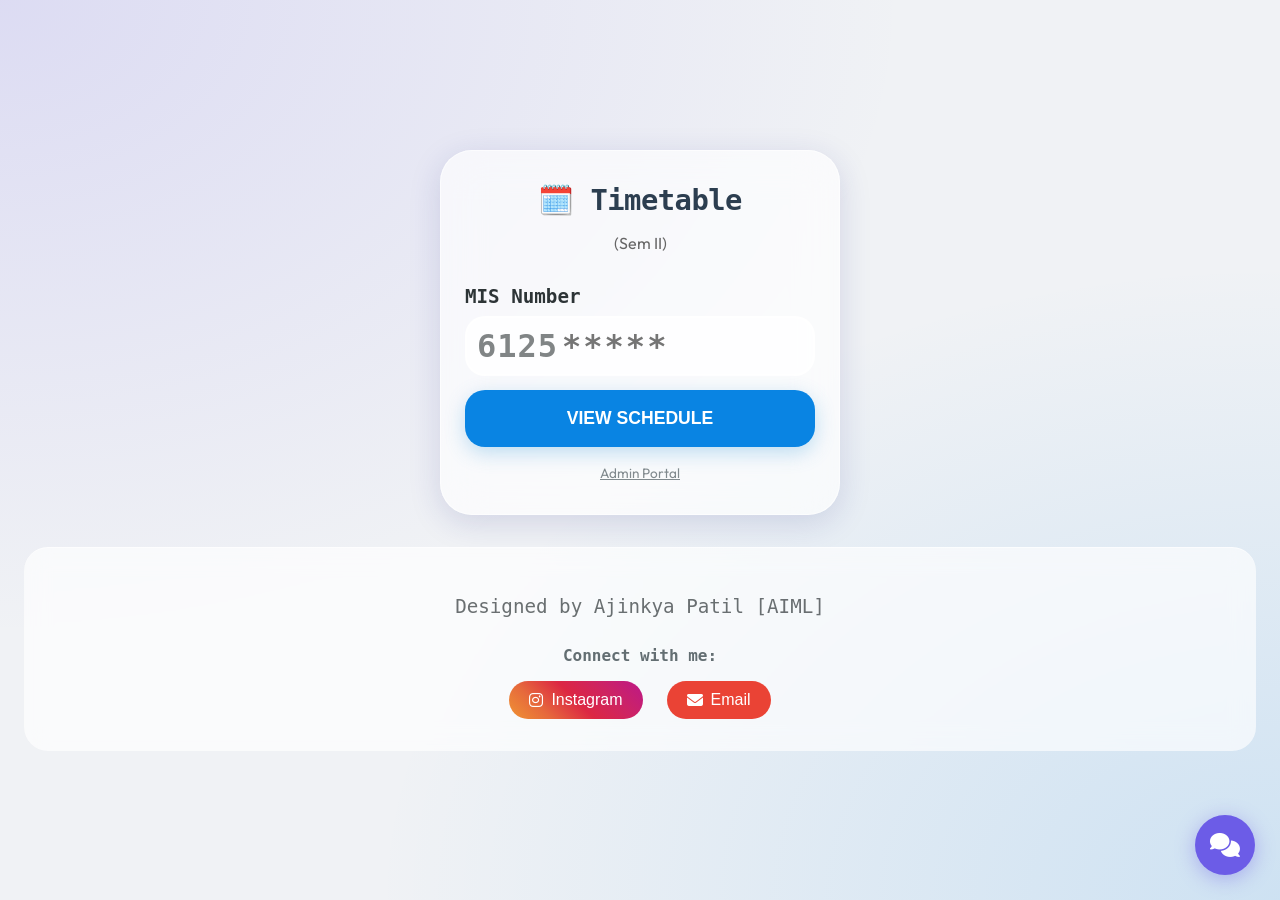
==== index.html @ 059c26af "Add files via upload" ====
<!DOCTYPE html>
<html lang="en">
<head>
    <meta charset="UTF-8">
    <meta name="viewport" content="width=device-width, initial-scale=1, maximum-scale=1, user-scalable=0, interactive-widget=resizes-content">
    <title>Timetable</title>

    <link rel="stylesheet" href="https://cdnjs.cloudflare.com/ajax/libs/font-awesome/6.4.0/css/all.min.css">

    <link rel="icon" href="data:image/svg+xml,<svg xmlns=%22http://www.w3.org/2000/svg%22 viewBox=%220 0 100 100%22><text y=%22.9em%22 font-size=%2290%22>🗓️</text></svg>">
    <link rel="manifest" href="manifest.json">
    <meta name="theme-color" content="#6c5ce7">
    <link href="https://fonts.googleapis.com/css2?family=Outfit:wght@300;400;600;800&display=swap" rel="stylesheet">

    <script src="https://www.gstatic.com/firebasejs/9.6.1/firebase-app-compat.js"></script>
    <script src="https://www.gstatic.com/firebasejs/9.6.1/firebase-firestore-compat.js"></script>
    <script src="https://www.gstatic.com/firebasejs/9.6.1/firebase-storage-compat.js"></script>
    <script type="text/javascript" src="https://cdn.jsdelivr.net/npm/@emailjs/browser@3/dist/email.min.js"></script>
    <script type="text/javascript">
        (function() {
            emailjs.init("RvbtnF8aMHVRMX91u"); // e.g., "user_123abc..."
        })();
    </script>

    <style>
        @import url('https://fonts.cdnfonts.com/css/cascadia-code');

        :root {
            /* Light Mode Defaults */
            --primary: #6c5ce7;
            --accent: #0984e3;
            --bg: #f0f2f5;
            --card-bg: rgba(255, 255, 255, 0.65);
            --header-bg: rgba(255, 255, 255, 0.75);
            --header-bar-bg: rgba(255, 255, 255, 0.5);
            --text-main: #2d3436;
            --text-sub: #636e72;
            --border: rgba(255, 255, 255, 0.6);
            --input-bg: rgba(255, 255, 255, 0.8);
            --shadow-soft: 0 8px 32px 0 rgba(31, 38, 135, 0.15);
            --slot-shadow: 0 4px 16px rgba(0,0,0,0.05);
            --live-color: #00b894;
            --error: #ff7675;
            --clock-color: #6c5ce7;
            --header-border: 1px solid rgba(255, 255, 255, 0.8);
            --radius: 24px;
            --card-bg-solid: #ffffff;

            /* CLASH COLORS (Default Light) */
            --clash-bg: #fff0f0;
            --clash-text: #c0392b;
        }

        /* Dark Mode Overrides */
        body.dark-mode {
            --primary: #a29bfe;
            --accent: #74b9ff;
            --bg: #09090b;
            --card-bg: rgba(24, 24, 27, 0.6);
            --header-bg: rgba(24, 24, 27, 0.7); 
            --header-bar-bg: rgba(39, 39, 42, 0.5);
            --text-main: #fafafa;
            --text-sub: #a1a1aa;
            --border: rgba(255, 255, 255, 0.08);
            --input-bg: rgba(39, 39, 42, 0.6);
            --shadow-soft: 0 8px 32px 0 rgba(0, 0, 0, 0.3);
            --slot-shadow: 0 4px 16px rgba(0,0,0,0.2);
            --clock-color: #a29bfe;
            --header-border: 1px solid rgba(255, 255, 255, 0.08);
            --clash-bg: rgba(255, 82, 82, 0.1); 
            --clash-text: #ff7675; 
            --card-bg-solid: #18181b;
        }

        * { box-sizing: border-box; -webkit-tap-highlight-color: transparent; }

        body {
            font-family: 'Outfit', -apple-system, BlinkMacSystemFont, sans-serif;
            background-color: var(--bg);
            background-image: 
                radial-gradient(at 0% 0%, rgba(108, 92, 231, 0.15) 0px, transparent 50%),
                radial-gradient(at 100% 100%, rgba(9, 132, 227, 0.15) 0px, transparent 50%);
            background-attachment: fixed;
            color: var(--text-main);
            margin: 0;
            padding: 0;
            overscroll-behavior-y: none;
            font-size: 16px;
            caret-color: transparent;
            user-select: none;
            -webkit-user-select: none;
        }

        .hidden { display: none !important; }

        /* ============================
           TOAST CONTAINER & NOTIFICATIONS
           ============================ */
        #toast-container {
            display: flex;
            flex-direction: column;
            align-items: center;
            justify-content: center;
            gap: 10px;
            pointer-events: none;
            z-index: 9999;
            min-height: 0; /* Prevents layout jump when empty */
        }

        #custom-toast {
            position: relative;
            transform: none;
            background: var(--card-bg);
            backdrop-filter: blur(12px);
            -webkit-backdrop-filter: blur(12px);
            border-left: 5px solid var(--accent);
            box-shadow: var(--shadow-soft);
            padding: 15px 20px;
            border-radius: 20px;
            width: 100%;
            max-width: 400px; /* Centered width */
            display: none;
            flex-direction: column;
            align-items: center;
            text-align: center;
            gap: 15px;
            pointer-events: auto;
            animation: slideInToast 0.4s cubic-bezier(0.175, 0.885, 0.32, 1.275);
            border: 1px solid var(--border);
            transition: all 0.5s cubic-bezier(0.34, 1.56, 0.64, 1);
        }

        #custom-toast.show {
            display: flex;
        }

        @keyframes slideInToast {
            from { opacity: 0; transform: translateY(-10px) scale(0.95); }
            to { opacity: 1; transform: translateY(0) scale(1); }
        }

        .toast-content { min-width: 0; width: 100%; transition: all 0.3s ease; }

        .toast-timer {
            font-family: 'Cascadia Code', monospace;
            font-size: 2.5rem;
            font-weight: 800;
            color: var(--accent);
            white-space: nowrap;
            line-height: 1;
            transition: all 0.3s ease;
        }
        
        .glow-line {
            width: 80%;
            height: 3px;
            background: var(--accent);
            box-shadow: 0 0 10px var(--accent);
            margin: 5px 0 10px 0;
            border-radius: 2px;
            transition: all 0.5s ease;
        }

        #toast-subject {
            font-family: 'Eras Bold ITC', sans-serif;
            font-weight: 900;
            font-size: 2rem;
            line-height: 1.1;
            margin: 0 0 5px 0;
            color: var(--text-main);
        }

        #toast-type {
            font-size: 1rem;
            font-weight: 700;
            text-transform: uppercase;
            color: var(--text-sub);
            letter-spacing: 1px;
            margin-bottom: 2px;
        }

        #toast-location {
            font-size: 1.2rem;
            font-weight: 800;
            color: var(--text-main);
        }

        /* Urgent Notification (Rainbow Border) */
        #custom-toast.urgent {
            border-left: none;
            background: var(--card-bg-solid); /* Opaque background */
            padding: 15px 20px;
            overflow: hidden;
        }

        #custom-toast.urgent::before {
            content: '';
            position: absolute;
            top: -50%; left: -50%;
            width: 200%; height: 200%;
            background: conic-gradient(
                from 0deg, 
                #ff0000, #ff7f00, #ffff00, #00ff00, #0000ff, #4b0082, #9400d3, #ff0000
            );
            animation: rotate-rainbow 3s linear infinite;
            z-index: -2;
        }

        #custom-toast.urgent::after {
            content: '';
            position: absolute;
            top: 3px; left: 3px; right: 3px; bottom: 3px;
            background: var(--card-bg-solid);
            border-radius: 16px;
            z-index: -1;
        }

        @keyframes rotate-rainbow {
            100% { transform: rotate(360deg); }
        }

        /* LIVE TOAST (Green Bar inside Header) */
        .live-toast {
            background: var(--card-bg) !important;
            backdrop-filter: blur(12px);
            -webkit-backdrop-filter: blur(12px);
            border: 1px solid var(--live-color);
            border-radius: 20px;
            display: none; /* Hidden by default */
            align-items: stretch; /* Stretch strips to full height */
            gap: 0; /* Remove gap for edge attachment */
            box-shadow: 0 10px 30px rgba(0,0,0,0.15);
            width: auto;
            pointer-events: auto;
            padding: 0; /* Remove padding for edge attachment */
            overflow: hidden;
            animation: slideDown 0.4s ease, pulse-green 2s infinite;
        }

        .live-toast.show {
            display: flex;
        }
        
        @keyframes slideDown {
            from { opacity: 0; transform: translateY(-20px); }
            to { opacity: 1; transform: translateY(0); }
        }

        @keyframes pulse-green {
            0% { box-shadow: 0 0 0 0 rgba(46, 204, 113, 0.7); }
            70% { box-shadow: 0 0 0 10px rgba(46, 204, 113, 0); }
            100% { box-shadow: 0 0 0 0 rgba(46, 204, 113, 0); }
        }

        .live-vertical-text {
            writing-mode: vertical-rl;
            text-orientation: upright;
            font-weight: 800;
            background: var(--live-color);
            color: white;
            font-size: 0.8rem;
            letter-spacing: 3px;
            user-select: none;
            padding: 0 6px;
            display: flex; align-items: center; justify-content: center;
        }

        .live-content {
            flex: 1;
            text-align: center;
            padding: 12px 15px;
            display: flex; flex-direction: column; justify-content: center;
        }
        .live-content h4 { font-family: 'Eras Bold ITC', sans-serif; margin: 0 0 4px 0; font-size: 1.3rem; color: var(--text-main); }
        .live-content p { margin: 0; font-size: 0.9rem; color: var(--text-sub); font-weight: 1000; }

        /* Notification Wrapper for Dual Mode */
        #notification-wrapper {
            display: flex;
            flex-direction: row; /* Always row for smooth resizing */
            flex-wrap: wrap;
            justify-content: center;
            align-items: stretch;
            width: 100%;
            transition: all 0.5s cubic-bezier(0.34, 1.56, 0.64, 1);
        }

        .live-toast {
            flex: 1 1 100%; /* Take full width by default */
            margin: 10px 15px 15px 15px;
            transition: flex 0.5s cubic-bezier(0.34, 1.56, 0.64, 1), margin 0.5s ease, max-width 0.5s ease;
        }

        #toast-container {
            flex: 1 1 100%; /* Take full width by default */
            padding: 0 15px 15px 15px;
            transition: flex 0.5s cubic-bezier(0.34, 1.56, 0.64, 1), padding 0.5s ease;
        }

        /* --- SINGLE MODE LAYOUT (Data Left, Timer Right) --- */
        #notification-wrapper:not(.dual-mode) #custom-toast {
            flex-direction: row;
            text-align: left;
            justify-content: space-between;
            max-width: 550px;
            padding: 8px 25px;
        }
        #notification-wrapper:not(.dual-mode) .toast-content { order: 1; text-align: left; }
        #notification-wrapper:not(.dual-mode) .glow-line { 
            order: 2; width: 4px; height: 40px; margin: 0 20px; 
        }
        #notification-wrapper:not(.dual-mode) .toast-timer { order: 3; font-size: 2.8rem; }


        /* --- DUAL MODE LAYOUT (Side by Side) --- */
        #notification-wrapper.dual-mode {
            padding: 10px 15px 15px 15px;
            gap: 10px;
        }

        #notification-wrapper.dual-mode .live-toast {
            margin: 0; 
            flex: 1 1 40%; /* Shrink to share space */
        }

        #notification-wrapper.dual-mode #toast-container {
            margin: 0; 
            flex: 1 1 40%; /* Shrink to share space */
            padding: 0;
        }

        /* In Dual Mode, revert custom toast to Column layout to fit */
        #notification-wrapper.dual-mode #custom-toast {
            max-width: none; height: 100%; margin: 0; 
            flex-direction: column; text-align: center;
        }
        #notification-wrapper.dual-mode .toast-content { order: 3; text-align: center; }
        #notification-wrapper.dual-mode .glow-line { order: 2; width: 80%; height: 3px; margin: 5px 0 10px 0; }
        #notification-wrapper.dual-mode .toast-timer { order: 1; font-size: 2.2rem; }

        /* MOBILE OPTIMIZATIONS */
        @media (max-width: 768px) {
            /* Compact Table & Cards */
            td, td.time-col-cell, .break { height: 100px; padding: 2px; }
            .slot { padding: 4px 2px; }
            .slot-title { font-size: 1rem; margin-bottom: 2px; }
            .room-tag { font-size: 0.5rem; padding: 2px 6px; }
            .lab-tag { font-size: 1.2rem; top: 2px; }

            .card { min-height: 160px; padding: 10px 8px; }
            .card .subject { font-size: 1.3rem; font-weight: 1000; font-family: 'Eras Bold ITC', sans-serif; }
            /* Hide Subject Full Name by default on mobile too, but ensure touch behavior */
            .card h3 { font-size: 0.9rem; } 
            .card .detail { font-size: 0.9rem; padding: 4px 8px; }
            .card .batch-badge { font-size: 0.7rem; padding: 2px 6px; }

            #lunch-break {
                text-align: left;
            }
            #lunch-break .lb-text {
                position: absolute;
                left: 50%;
                transform: translateX(-50%);
                width: max-content;
                z-index: 200;
                white-space: nowrap;
            }
            /* Header adjustments */
            .header-main { padding: 12px 15px; }
            .container { padding: 10px 10px 20px 10px; }
            
            .profile-info { order: 1; }
            .header-center { order: 2; }

            /* Mobile Notification Fixes (Dual Mode Stack) */
            #notification-wrapper.dual-mode {
                flex-direction: column;
                padding: 0;
                gap: 0;
            }

            #notification-wrapper.dual-mode .live-toast {
                margin: 10px 15px 10px 15px;
                flex: none;
                width: auto;
            }

            #notification-wrapper.dual-mode #toast-container {
                padding: 0 15px 15px 15px;
                margin: 0;
                flex: none;
                width: 100%;
            }

            #custom-toast {
                padding: 12px 16px;
                border-radius: 18px;
                gap: 12px;
                box-shadow: 0 8px 20px rgba(0,0,0,0.15);
            }

        }

        /* ============================
           LOGIN SCREEN
           ============================ */
        #home-page {
            height: 100vh;
            display: flex;
            flex-direction: column;
            justify-content: center;
            padding: 24px;
            background: transparent;
        }

        .login-card {
            background: var(--card-bg);
            backdrop-filter: blur(20px);
            -webkit-backdrop-filter: blur(20px);
            padding: 32px 24px;
            border-radius: 32px;
            box-shadow: var(--shadow-soft);
            border: 1px solid var(--border);
            text-align: center;
            width: 100%;
            max-width: 400px;
            margin: 0 auto;
            animation: slideUp 0.6s cubic-bezier(0.2, 0.8, 0.2, 1);
        }
        @keyframes slideUp { from { transform: translateY(50px); opacity: 0; } to { transform: translateY(0); opacity: 1; } }

        .login-card h1 { margin: 0 0 8px; color: #2c3e50; font-size: 1.8rem; font-family: 'Cascadia Code', monospace; font-weight: 600; letter-spacing: -0.5px; }
        body.dark-mode .login-card h1 { color: #fff; }
        .login-card p { color: #666; margin-bottom: 32px; font-size: 1rem; }
        body.dark-mode .login-card p { color: #aaa; }

        .mis-input-wrapper {
            display: flex; align-items: center; background: var(--input-bg);
            border: 2px solid var(--border); border-radius: 20px; padding: 1px 10px; margin-bottom: 14px;
        }
        .mis-input-wrapper:focus-within { border-color: var(--accent); box-shadow: 0 0 0 3px rgba(52, 152, 219, 0.2); }

        .prefix { 
            font-family: 'Cascadia Code', monospace; 
            font-weight: 700; 
            font-size: 2rem; 
            opacity: 0.6; 
            margin-right: 4px; 
            letter-spacing: 1px;
        }
        .mis-input-wrapper input { 
            border: none; 
            background: transparent; 
            padding: 8px 0; 
            font-size: 2rem; 
            font-family: 'Cascadia Code', monospace; 
            font-weight: 700; 
            color: var(--text-main); 
            width: 100%; 
            outline: none; 
            letter-spacing: 2px;
            caret-color: var(--text-main);
            user-select: text;
            -webkit-user-select: text;
        }

        .btn-login {
            background: var(--accent); color: white; border: none; padding: 18px 0; width: 100%;
            border-radius: 20px; font-size: 1.1rem; font-weight: 700; cursor: pointer;
            box-shadow: 0 6px 20px rgba(52, 152, 219, 0.3);
            transition: transform 0.2s;
        }
        .btn-login:active { transform: scale(0.96); }
        .error-msg { color: var(--error); margin-top: 20px; font-weight: 600; display: none; background: rgba(231, 76, 60, 0.1); padding: 12px; border-radius: 12px; }

        /* ============================
           DASHBOARD HEADER
           ============================ */
        .container { padding: 12px 12px 20px 12px; max-width: 1600px; margin: 0 auto; }

        header {
            background: var(--header-bg);
            backdrop-filter: blur(16px);
            -webkit-backdrop-filter: blur(16px);
            border-radius: var(--radius);
            box-shadow: var(--shadow-soft);
            margin-bottom: 10px;
            overflow: hidden;
            display: flex;
            flex-direction: column;
            border: var(--header-border);
            position: relative;
            z-index: 1000;
        }

        .header-main {
            padding: 16px 20px;
            display: flex;
            flex-wrap: wrap;
            justify-content: space-between;
            align-items: center;
            min-height: 70px;
            gap: 15px;
        }

        .profile-info { flex: 1; }

        .profile-info h1 { 
            margin: 0 0 6px 0; 
            font-size: 1.2rem; 
            font-family: 'Cascadia Code', monospace;
            font-weight: 600; 
            color: var(--text-main);
            border: 1px solid var(--border);
            background: rgba(0,0,0,0.03);
            padding: 6px 14px;
            border-radius: 14px;
            display: inline-block;
            width: fit-content;
        }

        body.dark-mode .profile-info h1 {
            background: rgba(255,255,255,0.05);
        }

        .profile-info p { 
            margin: 4px 0 0; 
            color: var(--text-main);
            font-size: 1.1rem;
            font-family: 'Cascadia Code', monospace; 
            font-weight: 800;
            opacity: 1;
            letter-spacing: 1px;
            padding-left: 4px;
        }

        .header-center {
            display: flex;
            align-items: center;
            gap: 15px; 
        }

        .theme-btn {
            background: transparent;
            border: none;
            width: 50px; height: 50px;
            border-radius: 50%;
            display: flex; align-items: center; justify-content: center;
            cursor: pointer;
            transition: all 0.3s ease;
            position: relative;
        }

        .theme-icon {
            font-size: 2rem;
            line-height: 1;
            filter: drop-shadow(0 0 2px rgba(0,0,0,0.1));
            transition: transform 0.4s cubic-bezier(0.175, 0.885, 0.32, 1.275);
        }

        .theme-btn:active .theme-icon { transform: scale(0.8) rotate(15deg); }

        .bulb-glow {
            position: absolute;
            width: 40px; height: 40px;
            background: rgba(255, 235, 59, 0);
            border-radius: 50%;
            transition: all 0.4s ease;
            z-index: -1;
        }

        body:not(.dark-mode) .bulb-glow {
            background: rgba(255, 160, 0, 0.1);
            box-shadow: 0 0 15px 5px rgba(255, 160, 0, 0.2);
        }

        body.dark-mode .bulb-glow {
            background: rgba(255, 255, 255, 0.05);
            box-shadow: 0 0 15px 5px rgba(255, 255, 255, 0.1);
        }

        .status-bar {
            background: var(--header-bar-bg);
            padding: 10px 20px;
            display: flex;
            justify-content: space-between;
            align-items: center;
            width: 100%;
            border-top: 1px solid var(--border);
        }

        #clock {
            font-family: 'Cascadia Code', monospace;
            font-weight: 700;
            font-size: 0.9rem;
            letter-spacing: 0.5px;
            color: var(--clock-color);
        }

        .logout-btn {
            background: transparent;
            color: #ff5252;
            border: 1px solid rgba(255, 82, 82, 0.3);
            padding: 7px 15px;
            border-radius: 6px;
            font-size: 1rem;
            font-weight: 700;
            cursor: pointer;
            letter-spacing: 0.5px;
            transition: all 0.2s;
        }
        .logout-btn:active { background: rgba(255, 82, 82, 0.1); transform: scale(0.95); }

        /* ============================
           CARDS
           ============================ */
        .cards {
            display: flex; gap: 12px; overflow-x: auto; padding: 4px 4px 20px 4px;
            scroll-snap-type: x mandatory; margin: 0 -12px 10px -12px; padding-left: 12px; padding-right: 12px;
            cursor: grab;
        }
        .cards::-webkit-scrollbar { display: none; }
        
        @media (min-width: 769px) {
            .cards {
                justify-content: center;
                flex-wrap: wrap;
                overflow-x: visible;
                cursor: default;
            }
            
            /* Desktop Header Layout */
            .header-main {
                flex-wrap: nowrap;
            }
        }

        .card {
            background: var(--card-bg);
            backdrop-filter: blur(12px);
            -webkit-backdrop-filter: blur(12px);
            width: 150px;
            min-width: 150px; 
            padding: 15px 10px;
            border-radius: var(--radius);
            border: 1px solid var(--border); 
            box-shadow: var(--shadow-soft);
            scroll-snap-align: start;
            flex-shrink: 0;
            text-align: center;
            display: flex;
            flex-direction: column;
            justify-content: space-between; 
            min-height: 180px;
            transition: transform 0.3s cubic-bezier(0.34, 1.56, 0.64, 1);
        }
        
        .cards.active {
            cursor: grabbing;
            scroll-snap-type: none; /* Disable snap while dragging */
        }

        .card:hover { transform: translateY(-5px) scale(1.02); }

        .card-top-content {
            display: flex;
            flex-direction: column;
            gap: 4px;
            margin-bottom: 12px; 
        }

        /* HOVER REVEAL EFFECT 
           Full name (h3) is hidden by default, visible on hover.
           Subject Code (.subject) is always visible.
        */
        .card h3 { 
            font-size: 0.75rem; 
            color: var(--text-sub); 
            margin: 0; 
            text-transform: uppercase; 
            letter-spacing: 0.5px;
            white-space: nowrap; 
            overflow: hidden; 
            text-overflow: ellipsis;
            opacity: 0; /* Hidden by default */
            transition: opacity 0.3s ease;
        }

        .card:hover h3 {
            opacity: 1; /* Visible on hover */
        }

        .card .subject { font-family: 'Gill Sans Ultra', sans-serif; font-size: 1.7rem; font-weight: 800; line-height: 1.2; margin-top: 6px; }

        .card .detail { 
            background: #f8f9fa !important; 
            color: #2c3e50 !important; 
            font-size: 1.1rem;
            font-weight: 800; 
            padding: 6px 10px; 
            border-radius: 12px; 
            display: inline-block; 
            box-shadow: 0 1px 2px rgba(0,0,0,0.1); 
            border: 1px solid #e1e4e8;
            margin-bottom: 8px;
        }

        .batch-container { height: 24px; display: flex; align-items: center; justify-content: center; }

        .card .batch-badge {
            background: #f8f9fa !important; 
            color: #2c3e50 !important;
            font-size: 0.75rem; font-weight: 700; padding: 3px 8px; 
            border-radius: 8px; display: inline-block; 
            border: 1px solid #e1e4e8;
        }

        /* ============================
           TIMETABLE & SLOTS
           ============================ */
        .timetable-wrapper { background: var(--card-bg); backdrop-filter: blur(12px); -webkit-backdrop-filter: blur(12px); border-radius: var(--radius); box-shadow: var(--shadow-soft); overflow: hidden; position: relative; border: 1px solid var(--border); }
        .table-scroll-container { overflow-x: auto; -webkit-overflow-scrolling: touch; width: 100%; cursor: grab; }
        .table-scroll-container.active { cursor: grabbing; }

        table { border-collapse: separate; border-spacing: 0; min-width: 1200px; width: 100%; table-layout: fixed; }

        th { background: var(--primary); color: #fff; padding: 12px 4px; font-size: 0.8rem; text-transform: uppercase; position: sticky; top: 0; z-index: 60; }
        body.dark-mode th { color: #121212; }

        .time-col { 
            position: sticky; left: 0; background: rgba(255, 255, 255, 0.8); width: 115px; 
            backdrop-filter: blur(12px); -webkit-backdrop-filter: blur(12px);
            z-index: 1000 !important; 
            border-right: 1px solid var(--border); font-size: 1.1rem; font-weight: 900; 
            font-family: 'Outfit', sans-serif;
            color: var(--text-main); text-align: center; padding: 0 4px; 
            box-shadow: 2px 0 5px rgba(0,0,0,0.05);
            vertical-align: middle !important;
            white-space: nowrap;
        }
        
        body.dark-mode .time-col { background: rgba(0, 0, 0, 0.8); }

        td.time-col-cell { padding: 0; height: 80px; } 

        th:first-child { 
            position: sticky; left: 0; 
            z-index: 1001 !important; 
            background: var(--primary); width: 115px; box-shadow: 2px 0 5px rgba(0,0,0,0.1); 
            font-size: 1.8rem; /* Larger font for Clock Emoji */
            padding: 0;
            vertical-align: middle;
        }

        td { border-bottom: 1px solid var(--border); border-right: 1px solid var(--border); padding: 4px; vertical-align: top; height: 80px; }
        th:not(:first-child), td:not(.time-col-cell) { width: calc((100% - 115px) / 6); min-width: 175px; }

        .slot, .split-item { 
            height: 100%; width: 100%; border-radius: 18px; 
            display: flex; flex-direction: column; justify-content: center; align-items: center; 
            text-align: center; position: relative; padding: 16px 2px 4px 2px; 
            box-shadow: var(--slot-shadow); overflow: visible; 
            transition: transform 0.2s cubic-bezier(0.34, 1.56, 0.64, 1), box-shadow 0.2s ease;
        }

        .slot:hover, .split-item:hover { 
            transform: translateY(-2px) scale(1.01); 
            z-index: 500 !important; 
            box-shadow: 0 5px 15px rgba(0,0,0,0.1); 
        }

        .delayed-slot::before {
            content: '';
            position: absolute;
            top: 0;
            left: -2000px;
            width: 2000px;
            border-top: 2px dashed rgba(255, 0, 0, 0.25);
            z-index: -1;
            pointer-events: none;
        }

        .slot-collision { background: transparent; box-shadow: none; padding: 0; pointer-events: none; }
        .slot-split { display: flex; width: 100%; height: 100%; gap: 4px; pointer-events: auto; }
        .split-item { flex: 1; min-width: 0; font-size: 0.9em; }
        .slot-title { font-family: 'Eras Bold ITC', sans-serif; font-weight: 800; font-size: 1.6rem; margin-bottom: 6px; line-height: 1.1; position: relative; z-index: 2; }

        .slot-footer { position: relative; z-index: 2; display: flex; align-items: center; justify-content: center; gap: 3px; max-width: 98%; margin-top: 2px; }
        .info-box { 
            background: rgba(255,255,255,0.9); color: #000; 
            font-size: 0.9rem; font-weight: 700; padding: 2px 6px; 
            border-radius: 6px; white-space: nowrap; 
            box-shadow: 0 1px 2px rgba(0,0,0,0.1); 
        }
        .separator { font-size: 1.3rem; filter: drop-shadow(0 1px 1px rgba(0,0,0,0.1)); }

        .lab-tag {      
            position: absolute; top: 4px; right: 4px; left: auto; transform: none; 
            font-size: 2rem; line-height: 1; z-index: 5; filter: drop-shadow(0 2px 2px rgba(0,0,0,0.1));
        }

        .ds .lab-tag {
            font-size: 1.2rem;
        }

        .emoji-burst { animation: burstPop 0.2s ease-out forwards; }
        @keyframes burstPop {
            0% { transform: scale(1); opacity: 1; }
            50% { transform: scale(1.4); opacity: 0.8; }
            100% { transform: scale(2); opacity: 0; }
        }

        .live-active {
            box-shadow: 0 0 0 3px var(--live-color) !important;
            z-index: 40;
            filter: brightness(0.92);
            border-left-style: none !important;
            padding-left: 8px !important;
        }

        .live-badge {
            position: absolute; top: -12px; left: 50%; transform: translateX(-50%);
            background: var(--live-color); color: white; font-family: 'Cascadia Code', monospace;
            font-weight: 600; font-size: 0.85rem; padding: 2px 12px; border-radius: 10px;
            box-shadow: 0 4px 6px rgba(46, 204, 113, 0.3); z-index: 60; letter-spacing: 1px;
        }

        .break { 
            background: linear-gradient(120deg, var(--bg) 0%, var(--card-bg) 50%, var(--bg) 100%);
            background-size: 200% 200%;
            font-family: 'Outfit', sans-serif; 
            font-weight: 900; font-size: 1.5rem; 
            color: var(--text-sub); vertical-align: middle; text-align: center; 
            position: relative; overflow: hidden; height: 80px; transform: translateZ(0); z-index: 50;
        }

        #lunch-break.lunch-now { border: 2px solid var(--accent); animation: lunchBreath 4s ease infinite; }
        @keyframes lunchBreath { 
            0% { background-position: 0% 50%; box-shadow: inset 0 0 15px rgba(52,152,219,0.05); } 
            50% { background-position: 100% 50%; box-shadow: inset 0 0 30px rgba(52,152,219,0.2); } 
            100% { background-position: 0% 50%; box-shadow: inset 0 0 15px rgba(52,152,219,0.05); } 
        }

        .lunch-emoji {
            position: absolute; pointer-events: none; user-select: none;
            bottom: 0; font-size: 0.8rem; z-index: 500; will-change: transform;
            /* Ensure emojis are above other elements */
            filter: drop-shadow(0 2px 4px rgba(0,0,0,0.2));
            opacity: 0.85;
        }

        .lb-text { 
            position: relative; z-index: 10;
            background: var(--card-bg); color: var(--text-main);
            padding: 8px 16px; border-radius: 20px; 
            box-shadow: 0 4px 10px rgba(0,0,0,0.08); border: 1px solid var(--border);
        }

         .break.lunch-now .lb-text {
          position: sticky;
          left:0px;
         }

        .current-day-col { background-color: rgba(52, 152, 219, 0.05); }

        th.current-day-col { 
            background-color: #34495e; 
            color: #ffffff !important; 
            border-bottom: 3px solid var(--accent); 
        }

        body.dark-mode th.current-day-col { 
            background-color: var(--accent);
            color: #ffffff !important;
            border-bottom: 3px solid #fff; 
        }

        .snowfall { position: absolute; inset: 0; overflow: hidden; border-radius: 18px; pointer-events: none; opacity: 1; z-index: 1; }
        .snowflake { 
            position: absolute; 
            color: rgba(255, 255, 255, 0.9); /* MORE OPAQUE SNOW */
            top: -20px;
            z-index: 60;
            animation: fall linear forwards; 
            text-shadow: 0 0 3px rgba(0,0,0,0.4); 
            pointer-events: none;
        }
        @keyframes fall { 
            0% { transform: translateY(0); opacity: 0.9; }
            100% { transform: translateY(180px); opacity: 0; } 
        }

        /* CLASH FOOTER NOTE */
        .clash-note {
            text-align: center; 
            font-family: 'Cascadia Code', monospace; 
            font-size: 0.85rem; 
            color: var(--clash-text); 
            background: var(--clash-bg);
            padding: 10px;
            border-radius: 8px;
            margin: 10px auto 0 auto;
            max-width: 400px;
            border: 1px dashed var(--clash-text);
            display: none; /* Hidden by default */
        }

        .clash-note a {
            color: #0066cc !important; 
            text-decoration: underline;
            font-weight: 700;
        }
        .clash-note a:hover {
            opacity: 0.8;
        }

        /* ============================
           NEW FOOTER STYLES
           ============================ */
        .contact-footer {
            text-align: center;
            padding: 2rem;
            background: var(--card-bg);
            backdrop-filter: blur(12px);
            -webkit-backdrop-filter: blur(12px);
            margin-top: 2rem;
            border-top: 1px solid var(--border);
            border-radius: var(--radius);
        }

        .contact-footer p {
            margin-bottom: 1rem;
            font-weight: bold;
            color: var(--text-sub);
            font-family: 'Cascadia Code', monospace;
        }

        .social-links {
            display: flex;
            justify-content: center;
            gap: 1.5rem;
            flex-wrap: wrap;
        }

        .social-btn {
            text-decoration: none;
            padding: 10px 20px;
            border-radius: 25px;
            color: white;
            font-weight: 500;
            transition: transform 0.2s ease;
            display: inline-flex;
            align-items: center;
            gap: 8px;
            font-family: -apple-system, BlinkMacSystemFont, sans-serif;
        }

        .social-btn.insta {
            background: linear-gradient(45deg, #f09433 0%, #e6683c 25%, #dc2743 50%, #cc2366 75%, #bc1888 100%);
        }

        .social-btn.mail {
            background-color: #EA4335;
        }

        .social-btn:hover {
            transform: translateY(-3px);
            box-shadow: 0 4px 10px rgba(0,0,0,0.2);
        }

        /* --- VIEW MODE SIMULATIONS --- */

        /* 1. Mobile Simulation on Desktop (S24 Ultra style) */
        @media (min-width: 769px) {
            body.view-mode-mobile {
                background: #1e1e1e !important; /* Dark desk environment */
                background-image: none !important;
                display: flex;
                justify-content: center;
                align-items: center;
                height: 100vh;
                overflow: hidden;
                padding: 0;
                margin: 0;
            }

            body.view-mode-mobile #timetable-page {
                width: 412px; /* S20 Ultra width */
                height: 915px; /* S20 Ultra height */
                max-height: 95vh;
                background-color: var(--bg);
                background-image: 
                    radial-gradient(at 0% 0%, rgba(108, 92, 231, 0.15) 0px, transparent 50%),
                    radial-gradient(at 100% 100%, rgba(9, 132, 227, 0.15) 0px, transparent 50%);
                background-attachment: scroll;
                border: 10px solid #000;
                border-radius: 24px;
                box-shadow: 0 0 0 2px #333, 0 20px 50px rgba(0,0,0,0.5);
                overflow-y: auto; /* Enable scroll on the frame */
                overflow-x: hidden;
                position: relative;
                margin: 0;
            }

            body.view-mode-mobile .container::-webkit-scrollbar { width: 0; background: transparent; }
            
            body.view-mode-mobile .container { 
                padding: 10px;
                min-height: 100%;
            }
            
            body.view-mode-mobile .cards { justify-content: flex-start !important; flex-wrap: nowrap !important; overflow-x: auto !important; }
            
            body.view-mode-mobile header { 
                position: relative;
                top: auto;
                z-index: 1;
                margin-bottom: 16px;
                width: 100%; 
                border-radius: var(--radius);
                border: var(--header-border);
            }
        }

        /* 2. Desktop Simulation on Mobile */
        @media (max-width: 768px) {
            body.view-mode-desktop { min-width: 1200px; overflow-x: auto; }
            body.view-mode-desktop .cards { justify-content: center !important; flex-wrap: wrap !important; overflow-x: visible !important; }
        }

        /* Current Time Row Highlight */
        .current-time-row .time-col-cell {
            border-left: 5px solid var(--live-color) !important;
            color: var(--live-color) !important;
            background: var(--card-bg) !important;
        }

        .current-time-row td:not(.time-col-cell) {
            background-color: rgba(108, 92, 231, 0.05);
        }

        body.dark-mode .current-time-row td:not(.time-col-cell) {
            background-color: rgba(162, 155, 254, 0.05);
        }

        /* ============================
           CHAT FEATURE STYLES (ADDED)
           ============================ */
        .chat-fab {
            position: fixed;
            bottom: 25px;
            right: 25px;
            background: var(--primary);
            color: white;
            width: 60px;
            height: 60px;
            border-radius: 50%;
            display: flex;
            align-items: center;
            justify-content: center;
            font-size: 24px;
            box-shadow: 0 4px 20px rgba(108, 92, 231, 0.4);
            cursor: pointer;
            z-index: 5000;
            transition: transform 0.2s;
        }
        .chat-fab:active { transform: scale(0.90); }

        .chat-modal-overlay {
            position: fixed;
            bottom: 25px;
            right: 25px;
            width: 360px;
            height: 550px;
            top: auto; left: auto;
            background: transparent;
            backdrop-filter: none;
            z-index: 6000;
            display: none; /* Hidden by default */
            flex-direction: column;
            opacity: 0;
            transform: scale(0);
            transform-origin: bottom right;
            transition: all 0.3s cubic-bezier(0.34, 1.56, 0.64, 1);
            pointer-events: none;
        }
        .chat-modal-overlay.active { 
            display: flex; 
            opacity: 1; 
            transform: scale(1);
            pointer-events: auto;
        }

        .chat-card {
            background: var(--card-bg-solid);
            width: 100%;
            height: 100%;
            max-width: none;
            border-radius: 24px;
            overflow: hidden;
            display: flex;
            flex-direction: column;
            max-height: none;
            box-shadow: 0 20px 50px rgba(0,0,0,0.3);
            border: 1px solid var(--border);
        }

        @media (max-width: 480px) {
            .chat-modal-overlay {
                top: 0;
                bottom: auto;
                right: 0;
                width: 100%;
                height: 100%;
                border-radius: 0;
                transform: translateY(100%);
                transform-origin: bottom center;
            }
            .chat-modal-overlay.active {
                transform: translateY(0);
            }
            .chat-card {
                border-radius: 0;
                border: none;
            }
        }

        /* Subject List Styles */
        .subject-list { padding: 15px; overflow-y: auto; }
        .subject-btn {
            width: 100%;
            padding: 16px;
            margin-bottom: 12px;
            background: var(--bg);
            border: 1px solid var(--border);
            border-radius: 16px;
            text-align: left;
            cursor: pointer;
            display: flex;
            justify-content: space-between;
            align-items: center;
            transition: background 0.2s;
        }
        .subject-btn:hover { background: rgba(108, 92, 231, 0.05); border-color: var(--primary); }
        .subject-code { font-weight: 800; color: var(--primary); font-size: 1.1rem; }
        .subject-div { font-size: 0.85rem; color: var(--text-sub); margin-top: 4px; }

        /* Chat Room Styles */
        .chat-header {
            padding: 18px;
            background: var(--header-bg);
            border-bottom: 1px solid var(--border);
            display: flex;
            justify-content: space-between;
            align-items: center;
            font-weight: 800;
            font-size: 1.1rem;
            color: var(--primary);
        }
        .chat-messages {
            flex: 1;
            padding: 20px;
            overflow-y: auto;
            background: var(--bg);
            display: flex;
            flex-direction: column;
            gap: 12px;
        }
        .message {
            max-width: 80%;
            padding: 10px 14px;
            border-radius: 18px;
            font-size: 0.95rem;
            position: relative;
            line-height: 1.4;
            word-wrap: break-word;
        }
        .message.mine {
            align-self: flex-end;
            background: var(--primary);
            color: white;
            border-bottom-right-radius: 4px;
        }
        .message.theirs {
            align-self: flex-start;
            background: var(--card-bg-solid);
            color: var(--text-main);
            border: 1px solid var(--border);
            border-bottom-left-radius: 4px;
        }
        .msg-sender {
            font-size: 0.7rem;
            opacity: 0.7;
            margin-bottom: 4px;
            display: block;
            font-weight: 600;
        }
        .chat-input-area {
            padding: 12px;
            border-top: 1px solid var(--border);
            display: flex;
            gap: 10px;
            background: var(--card-bg-solid);
            align-items: center;
        }
        .chat-input {
            flex: 1;
            padding: 12px 16px;
            border-radius: 24px;
            border: 1px solid var(--border);
            outline: none;
            background: var(--bg);
            color: var(--text-main);
            margin-top: 0; /* Reset global input margin */
            font-family: inherit;
            caret-color: var(--text-main);
            user-select: text;
            -webkit-user-select: text;
        }
        .send-btn {
            background: var(--primary);
            color: white;
            border: none;
            width: 48px;
            height: 48px;
            border-radius: 50%;
            cursor: pointer;
            display: flex;
            align-items: center;
            justify-content: center;
            font-size: 1.1rem;
            transition: transform 0.2s;
        }
        .send-btn:hover { transform: scale(1.05); }
        
        .image-preview-banner {
            background: var(--bg);
            padding: 8px 16px;
            border-left: 4px solid var(--accent);
            display: none;
            justify-content: space-between;
            align-items: center;
            font-size: 0.85rem;
            border-top: 1px solid var(--border);
            animation: slideUp 0.2s ease;
        }
        .image-preview-banner.active { display: flex; }

        /* New Chat Features */
        .msg-context-menu {
            position: fixed;
            background: var(--card-bg-solid);
            border: 1px solid var(--border);
            box-shadow: 0 4px 20px rgba(0,0,0,0.2);
            border-radius: 12px;
            z-index: 7000;
            display: none;
            flex-direction: column;
            overflow: hidden;
            min-width: 140px;
            backdrop-filter: blur(10px);
        }
        .msg-context-item {
            padding: 12px 16px;
            cursor: pointer;
            display: flex;
            align-items: center;
            gap: 10px;
            font-size: 0.95rem;
            color: var(--text-main);
            transition: background 0.2s;
        }
        .msg-context-item:hover { background: rgba(0,0,0,0.05); }
        .msg-context-item.delete { color: var(--error); }

        .reply-banner {
            background: var(--bg);
            padding: 8px 16px;
            border-left: 4px solid var(--primary);
            display: none;
            justify-content: space-between;
            align-items: center;
            font-size: 0.85rem;
            border-top: 1px solid var(--border);
            animation: slideUp 0.2s ease;
        }
        .reply-banner.active { display: flex; }
        .reply-content { display: flex; flex-direction: column; overflow: hidden; max-width: 80%; }
        .reply-sender { font-weight: 700; color: var(--primary); margin-bottom: 2px; }
        .reply-text { white-space: nowrap; overflow: hidden; text-overflow: ellipsis; opacity: 0.8; }

        .msg-reply-preview {
            background: rgba(0,0,0,0.05);
            border-left: 3px solid var(--primary);
            padding: 6px 10px;
            border-radius: 6px;
            margin-bottom: 6px;
            font-size: 0.8rem;
            cursor: pointer;
            opacity: 0.9;
        }
        .mine .msg-reply-preview { background: rgba(0,0,0,0.1); border-left-color: rgba(255,255,255,0.8); }

        .chat-image {
            max-width: 100%;
            border-radius: 12px;
            margin-top: 6px;
            cursor: pointer;
            display: block;
        }
        
        .message {
            transition: transform 0.1s ease-out;
            touch-action: pan-y; /* Allow vertical scroll, handle horizontal manually */
        }

    </style>
</head>
<body>

    <div id="home-page">
        <div class="login-card">
            <h1>🗓️ Timetable</h1>
            <p>(Sem II)</p>
            <div style="text-align:left; font-weight:700; margin-bottom:8px; color:var(--text-main); font-size:1.2rem; font-family: 'Cascadia Code', monospace;">MIS Number</div>
            <div class="mis-input-wrapper">
                <span class="prefix">6125</span>
                <input type="tel" id="mis-input" placeholder="*****" maxlength="5" autocomplete="off" inputmode="numeric">
            </div>
            <button class="btn-login" onclick="attemptLogin()">VIEW SCHEDULE</button>
            <div class="error-msg" id="error-msg">❌ Invalid MIS</div>
            <div style="margin-top: 15px;">
                <span onclick="adminLogin()" style="cursor:pointer; color:var(--text-sub); font-size:0.85rem; opacity:0.8; text-decoration: underline;">Admin Portal</span>
            </div>
        </div>

        <footer class="contact-footer">
                <div style="margin-top: 15px; font-size: 1.2rem; opacity: 0.7; font-family: 'Cascadia Code SemiBold', monospace;">
                    Designed by Ajinkya Patil [AIML]
                </div>
                <div style="height: 12px;"></div>
                <p>Connect with me:</p>
                <div class="social-links">
                    <a href="https://www.instagram.com/ajinkya_patil_2006" target="_blank" class="social-btn insta">
                        <i class="fab fa-instagram"></i> Instagram
                    </a>

                    <a href="mailto:ajinkya.s.p12@gmail.com" class="social-btn mail">
                        <i class="fas fa-envelope"></i> Email
                    </a>
                </div>

            </footer>
    </div>

    <div id="timetable-page" class="hidden">
        <div class="container">
            <header>
                <div class="header-main">
                    <div class="profile-info">
                        <h1 id="user-name-display">Student</h1>
                        <p id="user-details-display">MIS: ---</p>
                    </div>

                    <div class="header-center">
                        <button class="theme-btn" onclick="toggleTheme()" id="theme-btn" aria-label="Toggle Theme">
                            <div class="bulb-glow"></div>
                            <span class="theme-icon" id="theme-icon">🌙</span>
                        </button>
                        <button class="theme-btn" onclick="toggleViewMode()" id="view-btn" aria-label="Toggle View">
                            <span class="theme-icon" id="view-icon">📱</span>
                        </button>
                    </div>
                </div>

                <div class="status-bar">
                    <div id="clock">Mon, 12:00:00 PM</div>
                    <button class="logout-btn" onclick="logout()">Logout</button>
                </div>

                <div id="notification-wrapper">
                    <div id="live-toast" class="live-toast">
                        <div class="live-vertical-text">LIVE</div>
                        <div class="live-content">
                            <h4 id="live-title">Subject</h4>
                            <p id="live-room">Room</p>
                        </div>
                        <div class="live-vertical-text">LIVE</div>
                    </div>
                    <div id="toast-container">
                        <div id="custom-toast">
                            <div class="toast-content">
                                <div id="toast-subject"></div>
                                <div id="toast-type"></div>
                                <div id="toast-location"></div>
                            </div>
                            <div class="glow-line"></div>
                            <div class="toast-timer" id="toast-timer"></div>
                        </div>
                    </div>
                </div>
            </header>

            <div id="clash-footer" class="clash-note" style="margin-bottom: 20px;">
                <div style="font-size: 1.1em; margin-bottom: 8px;">⚠️ <strong>Clash Detected!</strong></div>
                Please contact 
                <a href="mailto:yvs.maths@coep.ac.in">yvs.maths@coep.ac.in</a> 
                at the earliest.
                <br><br>
                <span style="font-size: 0.9em; opacity: 0.9;">
                    Also, please send me a screenshot of the mail sent to you regarding the branch/batch change so I can update it on the website.
                </span>
            </div>

            <div class="cards" id="subject-cards-container"></div>

            <div id="dynamic-notes-container"></div>

            <div class="timetable-wrapper">
                <div class="table-scroll-container">
                    <table id="main-table">
                        <thead>
                            <tr>
                                <th>🕒</th>
                                <th id="th-mon">Mon</th>
                                <th id="th-tue">Tue</th>
                                <th id="th-wed">Wed</th>
                                <th id="th-thu">Thu</th>
                                <th id="th-fri">Fri</th>
                                <th id="th-sat">Sat</th>
                            </tr>
                        </thead>
                        <tbody id="table-body"></tbody>
                    </table>
                </div>
            </div>

            <footer class="contact-footer">
                <div style="margin-top: 15px; font-size: 1.2rem; opacity: 0.7; font-family: 'Cascadia Code SemiBold', monospace;">
                    Designed by Ajinkya Patil [AIML]
                </div>
                <div style="height: 12px;"></div>
                <p>Connect with me:</p>
                <div class="social-links">
                    <a href="https://www.instagram.com/ajinkya_patil_2006" target="_blank" class="social-btn insta">
                        <i class="fab fa-instagram"></i> Instagram
                    </a>

                    <a href="mailto:ajinkya.s.p12@gmail.com" class="social-btn mail">
                        <i class="fas fa-envelope"></i> Email
                    </a>
                </div>

            </footer>

        </div>
    </div>

    <div class="chat-fab" onclick="initiateChatAuth()">
        <i class="fas fa-comments"></i>
    </div>

    <div class="chat-modal-overlay" id="subjectModal">
        <div class="chat-card">
            <div class="chat-header">
                <span><i class="fas fa-users"></i> Select Group</span>
                <div style="display:flex; gap:15px;">
                    <i class="fas fa-key" onclick="showChangePassView()" style="cursor:pointer; color:var(--primary)" title="Change Password"></i>
                    <i class="fas fa-times" onclick="closeModals()" style="cursor:pointer; color:var(--text-sub)"></i>
                </div>
            </div>
            <div class="subject-list" id="subjectListContent">
                </div>
        </div>
    </div>

    <div class="chat-modal-overlay" id="chatRoomModal">
        <div class="chat-card">
            <div class="chat-header">
                <div style="display:flex; align-items:center; gap:10px;">
                    <i class="fas fa-arrow-left" onclick="openSubjectSelector()" style="cursor:pointer"></i>
                    <span id="chatTitle">Group Name</span>
                </div>
                <i class="fas fa-times" onclick="closeModals()" style="cursor:pointer; color:var(--text-sub)"></i>
            </div>
            <div class="chat-messages" id="messagesArea">
                </div>
            
            <div class="chat-footer" style="background: var(--card-bg-solid);">
                <div class="reply-banner" id="replyBanner">
                    <div class="reply-content">
                        <span class="reply-sender" id="replySender">Sender</span>
                        <span class="reply-text" id="replyText">Message text...</span>
                    </div>
                    <i class="fas fa-times" onclick="clearReply()" style="cursor:pointer; padding:5px;"></i>
                </div>
                <div class="image-preview-banner" id="imagePreviewBanner">
                    <div style="display:flex; align-items:center; gap:10px;">
                        <img id="imgPreview" style="height:40px; width:40px; object-fit:cover; border-radius:6px; border:1px solid var(--border);" src="">
                        <span style="opacity:0.8;">Image selected</span>
                    </div>
                    <i class="fas fa-times" onclick="clearImagePreview()" style="cursor:pointer; padding:5px;"></i>
                </div>
                <form class="chat-input-area" onsubmit="sendMessage(event)" style="border-top:none;">
                    <i class="fas fa-image attach-btn" onclick="document.getElementById('fileInput').click()" style="font-size:1.2rem; color:var(--text-sub); cursor:pointer; padding:0 8px;"></i>
                    <input type="file" id="fileInput" hidden accept="image/*" onchange="handleFileUpload(this)">
                    <input type="text" class="chat-input" id="msgInput" placeholder="Type a message..." autocomplete="off">
                    <button type="submit" class="send-btn"><i class="fas fa-paper-plane"></i></button>
                </form>
            </div>
        </div>
    </div>

    <!-- Auth Modal -->
    <div class="chat-modal-overlay" id="authModal">
        <div class="chat-card">
            <div class="chat-header">
                <span id="authTitle"><i class="fas fa-lock"></i> Chat Security</span>
                <i class="fas fa-times" onclick="closeModals()" style="cursor:pointer; color:var(--text-sub)"></i>
            </div>
            <div class="chat-messages" style="display:flex; flex-direction:column; justify-content:center; align-items:center; gap:15px; text-align:center;">
                
                <!-- LOGIN VIEW -->
                <div id="auth-login-view" style="width:100%;">
                    <h3>Enter Password</h3>
                    <p style="font-size:0.9rem; color:var(--text-sub); margin-bottom:15px;">Secure Chat Access</p>
                    <input type="password" id="login-pass" class="chat-input" placeholder="Password" style="margin-bottom:10px; text-align:center;" onkeydown="if(event.key==='Enter') verifyChatLogin()">
                    <button class="btn-login" onclick="verifyChatLogin()" style="padding:10px; font-size:1rem;">Unlock</button>
                    <div style="margin-top:15px;">
                        <span onclick="showForgotPass()" style="cursor:pointer; color:var(--primary); font-size:0.85rem; text-decoration:underline;">Forgot Password?</span>
                    </div>
                </div>

                <!-- REGISTER / FORGOT VIEW -->
                <div id="auth-register-view" style="width:100%; display:none;">
                    <h3 id="reg-title">Setup Password</h3>
                    <p id="reg-desc" style="font-size:0.9rem; color:var(--text-sub); margin-bottom:15px;">First time setup</p>
                    
                    <div id="step-1-request">
                        <p style="font-size:0.8rem;">A random password will be generated and emailed to you by the Admin.</p>
                        <button class="btn-login" onclick="requestChatAccess(this)" style="padding:10px; font-size:1rem; background:var(--accent);">Request Access</button>
                    </div>

                    <div id="step-2-pending" style="display:none;">
                        <p style="color:var(--live-color); font-weight:bold; font-size:1.1rem;">✅ Request Sent!</p>
                        <p style="font-size:0.85rem; margin-top:10px;">Your password has been generated. Please wait for the Admin to approve and email it to you.</p>
                    </div>
                    
                    <div style="margin-top:15px;">
                        <span onclick="showLoginView()" style="cursor:pointer; color:var(--text-sub); font-size:0.85rem;">Back to Login</span>
                    </div>
                </div>

                <!-- CHANGE PASSWORD VIEW -->
                <div id="auth-change-pass-view" style="width:100%; display:none;">
                    <h3>Change Password</h3>
                    <input type="password" id="cp-old" class="chat-input" placeholder="Old Password" style="margin-bottom:10px; text-align:center;">
                    <input type="password" id="cp-new" class="chat-input" placeholder="New Password" style="margin-bottom:10px; text-align:center;">
                    <button class="btn-login" onclick="doChangePassword()" style="padding:10px; font-size:1rem;">Update</button>
                    <div style="margin-top:15px;">
                        <span onclick="cancelChangePass()" style="cursor:pointer; color:var(--text-sub); font-size:0.85rem;">Cancel</span>
                    </div>
                </div>

            </div>
        </div>
    </div>

    <!-- Context Menu -->
    <div class="msg-context-menu" id="msgContextMenu">
        <div class="msg-context-item" onclick="triggerReplyFromMenu()">
            <i class="fas fa-reply"></i> Reply
        </div>
        <div class="msg-context-item" id="ctxEditBtn" onclick="triggerEdit()">
            <i class="fas fa-pen"></i> Edit
        </div>
        <div class="msg-context-item delete" id="ctxDeleteBtn" onclick="triggerDelete()">
            <i class="fas fa-trash"></i> Delete
        </div>
    </div>

<script>
    // --- GLOBAL DATA CONTAINERS ---
    window.GENERATED_DB = {};
    window.MASTER_SCHEDULE = {};
    window.ACTIVE_NOTES = [];

    // Official Subject Map
    const SUBJECT_MAP = {
        "AEIOT": "Applied Elec & IoT",
        "AIMA": "AI Multidisc Apps",
        "BCE": "Basics of Civil Engg",
        "BMT": "Basics of Mfg Tech",
        "CAD": "CAD Drafting",
        "CS": "Comm Skills",
        "DPI": "Digital Public Infra",
        "DPV": "Data Proc & Viz",
        "DS": "Discrete Struct",
        "EC": "Engg Chemistry",
        "EEU": "Electrical Energy Util",
        "EM": "Engg Mechanics",
        "EP": "Engg Physics",
        "EVA": "EV Architecture",
        "FCP": "Fund Const Practices",
        "FME": "Foundations Mech Engg",
        "FMS": "Fund Meas & Sensor",
        "FPI": "Fund Physical Infra",
        "GE": "Geomatic Engg",
        "IOT": "Applied Elec & IoT",
        "MPFL": "Mfg Practices & FabLab",
        "NM": "Nanomaterials",
        "PD": "Personality Dev",
        "PP": "Python Programming",
        "PPS": "Prog for Prob Solv",
        "PS": "Probability & Stats",
        "QP": "Quantum Physics",
        "RDOS": "Robotics & Drone Safe",
        "VCDE": "Vector Calculus",
        "WD": "Web Design"
    };

    // --- LOGIC FUNCTIONS (Embedded directly so no external file needed) ---
    const LAB_EMOJI_GROUPS = [
        { emoji: '💻', codes: ['PP', 'CAED', 'WD', 'MPFL', 'IPSSF', 'DS', 'DPV', 'PPS', 'FCP', 'GE', 'EW', 'CAD', 'DPI', 'EVA', 'RDOS'] },
        { emoji: '📐', codes: ['VCDE', 'PS', 'AEIOT', 'FPI', 'AIMA', 'NM', 'BMT'] }, 
        { emoji: '🗣️', codes: ['CS'] },
        { emoji: '🦸‍♂️', codes: ['PD'] },
        { emoji: '🔬', codes: ['EP', 'EC', 'QP', 'EEMI', 'FEET', 'EM', 'FME', 'FMS', 'BCE', 'EEU'] }
    ];

    function getLabEmoji(code, room) {
        if (!code) return '🧪';
        const upper = code.toUpperCase();
        for (const g of LAB_EMOJI_GROUPS) {
            if (g.codes.includes(upper) && g.emoji) return g.emoji;
        }
        if (room && /computer|cognizant/i.test(room)) return '💻';
        return '🧪';
    }

    function getStudentData(mis) {
        if (!window.GENERATED_DB || !window.GENERATED_DB[mis]) return null;
        const student = window.GENERATED_DB[mis];
        const personalSchedule = {};

        if (student.cards && Array.isArray(student.cards)) {
            student.cards.forEach(card => {
                const subjectCode = card.code;
                const div = card.div;
                const batch = card.batch;

                if (window.MASTER_SCHEDULE[subjectCode] && window.MASTER_SCHEDULE[subjectCode][div]) {
                    const divSchedule = window.MASTER_SCHEDULE[subjectCode][div];

                    // Process Lectures
                    Object.keys(divSchedule).forEach(timeKey => {
                        if (timeKey.length < 5) return; 
                        const slot = divSchedule[timeKey];
                        let lectureEmoji = "";
                        if (['PD', 'CS', 'PP'].includes(subjectCode.toUpperCase())) {
                            lectureEmoji = getLabEmoji(subjectCode, slot.room);
                        }
                        const entry = {
                            ...slot,
                            subj: subjectCode,
                            class: subjectCode.toLowerCase(),
                            tag: lectureEmoji,
                            room: (slot.room || ""),
                            div: div,
                            batch: batch
                        };
                        addToSchedule(personalSchedule, timeKey, entry);
                    });

                    // Process Labs
                    if (batch !== '-' && divSchedule[batch]) {
                        const labSlots = divSchedule[batch];
                        Object.keys(labSlots).forEach(timeKey => {
                            const lab = labSlots[timeKey];
                            const entry = {
                                ...lab,
                                subj: subjectCode,
                                class: subjectCode.toLowerCase(),
                                tag: getLabEmoji(subjectCode, lab.room),
                                room: (lab.room || ""),
                                div: div,
                                batch: batch
                            };
                            addToSchedule(personalSchedule, timeKey, entry);
                        });
                    }
                }
            });
        }
        return {
            name: student.name,
            mis: mis,
            cards: student.cards,
            schedule: personalSchedule
        };
    }

    function addToSchedule(schedule, timeKey, entry) {
        if (schedule[timeKey]) {
            if (Array.isArray(schedule[timeKey])) {
                schedule[timeKey].push(entry);
            } else {
                schedule[timeKey] = [schedule[timeKey], entry];
            }
        } else {
            schedule[timeKey] = entry;
        }
    }

    // --- FIREBASE DATA LOADER ---
    window.addEventListener('DOMContentLoaded', async () => {
        const db = firebase.firestore();
        try {
            // Fetch global data doc
            const doc = await db.collection('timetable_global').doc('main_data').get();
            if (doc.exists) {
                const data = doc.data();
                window.GENERATED_DB = data.students || {};
                window.MASTER_SCHEDULE = data.schedule || {};
                window.ACTIVE_NOTES = data.notes || [];
                console.log("🔥 Firebase Data Loaded Successfully");
                
                // If user was already logged in, reload dashboard with new data
                const savedUser = localStorage.getItem('currentUserMIS');
                if (savedUser) {
                    const studentData = getStudentData(savedUser);
                    if (studentData) {
                        loadDashboard(studentData);
                    }
                }
            } else {
                console.warn("No data found in Firebase 'timetable_global/main_data'");
            }
        } catch (error) {
            console.error("Error fetching Firebase data:", error);
            showCustomNotification("Data Load Error", "NETWORK", "Please refresh");
        }
    });
</script>

<script>
    // Global Config
    window.GROUP_COLOR_MAP = {
        blueGroup: { codes: ['EP','QP','EC'], color: '#2980b9', bg: '#EAF4FF' },
        purpleGroup: { codes: ['PS','VCDE'], color: '#8e44ad', bg: '#F4ECF7' },
        ochreGroup: { codes: ['BCE','FPI','AIMA','EEU','AEIOT','FMS','FME','BMT','NM'], color: '#f39c12', bg: '#FFF4E0' },
        tealGroup: { codes: ['IPSSF','EM','FEET','DS','EEMI','BMS','CAED','FFR'], color: '#16a085', bg: '#E8F8F5' },
        redGroup: { codes: ['PD','CS'], color: '#c0392b', bg: '#FDEDEC' },
        slateGroup: { codes: ['GE','FCP','PPS','WD','EW','DPI','DPV','CAD','EVA','MPFL','RDOS','PP'], color: '#34495e', bg: '#F2F4F6' }
    };

    let clockInterval;
    let currentUserSchedule = null;
    let currentLiveSlotId = null;
    let activeEmojis = []; 
    let wakeLock = null;

    // Active Notification State
    let activeNotifState = { key: null };

    // Helpers
    const getGroupData = (code) => {
        for (const key in window.GROUP_COLOR_MAP) {
            if (window.GROUP_COLOR_MAP[key].codes.includes(code)) return window.GROUP_COLOR_MAP[key];
        }
        return null;
    };

    const hexToRgba = (hex, alpha) => {
        if (!hex) return '';
        const h = hex.replace('#','');
        const bigint = parseInt(h, 16);
        return `rgba(${(bigint >> 16) & 255}, ${(bigint >> 8) & 255}, ${bigint & 255}, ${alpha})`;
    };

    const readableTextColor = (hex) => {
        if (!hex) return '#111';
        const h = hex.replace('#','');
        const b = parseInt(h, 16);
        const brightness = (((b >> 16) & 255) * 299 + ((b >> 8) & 255) * 587 + (b & 255) * 114) / 1000;
        return brightness > 180 ? '#111' : '#ffffff';
    };

    const toTitleCase = (str) => {
        if (!str) return "";
        return str.toLowerCase().split(' ').map(word => {
            return word.charAt(0).toUpperCase() + word.slice(1);
        }).join(' ');
    };

    // Initialization
    window.onload = function() {
        requestAnimationFrame(animateLoop);

        const savedTheme = localStorage.getItem('theme');
        if(savedTheme === 'dark') {
            document.body.classList.add('dark-mode');
        }
        updateThemeIcon();

        const savedViewMode = localStorage.getItem('viewMode');
        if (savedViewMode === 'mobile') {
            document.body.classList.add('view-mode-mobile');
            setViewport('mobile');
        } else if (savedViewMode === 'desktop') {
            document.body.classList.add('view-mode-desktop');
            setViewport('desktop');
        }

        updateViewIcon();

        const savedUser = localStorage.getItem('currentUserMIS');
        if(savedUser && typeof getStudentData === "function") {
            const data = getStudentData(savedUser);
            if(data) {
                loadDashboard(data);
                
                try {
                    if (typeof enableDragScroll === "function") {
                        enableDragScroll();
                    }
                } catch(e) {
                    console.warn("Drag scroll failed to initialize:", e);
                }
            }
        }
    };

    window.addEventListener('resize', updateViewIcon);

    function toggleTheme() {
        document.body.classList.toggle('dark-mode');
        const isDark = document.body.classList.contains('dark-mode');
        localStorage.setItem('theme', isDark ? 'dark' : 'light');
        updateThemeIcon();
    }

    function updateThemeIcon() {
        const isDark = document.body.classList.contains('dark-mode');
        const icon = document.getElementById('theme-icon');
        if(icon) icon.innerText = isDark ? '☀️' : '🌙';
    }

    function toggleViewMode() {
        const body = document.body;
        const isForcedMobile = body.classList.contains('view-mode-mobile');
        const isForcedDesktop = body.classList.contains('view-mode-desktop');
        
        let targetMode = '';

        if (isForcedDesktop) targetMode = 'mobile';
        else if (isForcedMobile) targetMode = 'desktop';
        else targetMode = window.innerWidth > 768 ? 'mobile' : 'desktop';
        
        if (targetMode === 'mobile') {
            body.classList.remove('view-mode-desktop');
            body.classList.add('view-mode-mobile');
            setViewport('mobile');
            localStorage.setItem('viewMode', 'mobile');
        } else {
            body.classList.remove('view-mode-mobile');
            body.classList.add('view-mode-desktop');
            setViewport('desktop');
            localStorage.setItem('viewMode', 'desktop');
        }
        updateViewIcon();
    }

    function setViewport(mode) {
        const meta = document.querySelector('meta[name="viewport"]');
        if (!meta) return;
        if (mode === 'desktop') meta.setAttribute('content', 'width=1200');
        else meta.setAttribute('content', 'width=device-width, initial-scale=1, maximum-scale=1, user-scalable=0');
    }

    function updateViewIcon() {
        const icon = document.getElementById('view-icon');
        if (!icon) return;
        const body = document.body;
        const isForcedMobile = body.classList.contains('view-mode-mobile');
        const isForcedDesktop = body.classList.contains('view-mode-desktop');
        
        const isDesktopView = isForcedDesktop || (window.innerWidth > 768 && !isForcedMobile);
        icon.innerText = isDesktopView ? '📱' : '💻';
    }

    // Login
    const misInput = document.getElementById('mis-input');
    misInput.addEventListener("keypress", (e) => { if (e.key === "Enter") attemptLogin(); });
    misInput.addEventListener("paste", (e) => {
        e.preventDefault();
        let paste = (e.clipboardData || window.clipboardData).getData('text').trim();
        if (paste.startsWith("6125")) {
            paste = paste.substring(4);
        }
        misInput.value = paste;
    });

    function attemptLogin() {
        const val = misInput.value.trim();
        if(!val) return;
        const fullMis = val.length === 9 ? val : "6125" + val;

        if (typeof getStudentData !== "function") {
            alert("JS Files missing"); return;
        }

        const data = getStudentData(fullMis);
        if (data) {
            localStorage.setItem('currentUserMIS', fullMis);
            loadDashboard(data);
            
            try {
                if (typeof enableDragScroll === "function") {
                    enableDragScroll();
                }
            } catch(e) {
                console.warn("Drag scroll failed:", e);
            }
        } else {
            const msg = document.getElementById('error-msg');
            msg.style.display = 'block';
            setTimeout(() => msg.style.display = 'none', 2000);
        }
    }

    function logout() {
        localStorage.removeItem('currentUserMIS');
        location.reload();
    }

    function adminLogin() {
        const mis = prompt("Enter Admin MIS:");
        if (mis === "612572009") {
            const pass = prompt("Enter Password:");
            if (pass === "Ajinky@2006") {
                window.location.href = "admin.html";
            } else {
                alert("Incorrect Password");
            }
        } else if (mis) {
            alert("Access Denied");
        }
    }

    function showCustomNotification(subject, type, location, timerStr = "", persistent = false, isUrgent = false) {
        const toast = document.getElementById('custom-toast');
        const tSubject = document.getElementById('toast-subject');
        const tType = document.getElementById('toast-type');
        const tLocation = document.getElementById('toast-location');
        const tTimer = document.getElementById('toast-timer');

        if(toast) {
            if(tSubject) tSubject.innerText = subject;
            if(tType) tType.innerText = type;
            if(tLocation) tLocation.innerText = location;
            if(tTimer) tTimer.innerText = timerStr;

            // Handle Urgent State
            if (isUrgent) {
                toast.classList.add('urgent');
            } else {
                toast.classList.remove('urgent');
            }

            toast.classList.add('show');

            // Clear any existing timeout to hide
            if (toast.hideTimeout) clearTimeout(toast.hideTimeout);

            if (!persistent) {
                toast.hideTimeout = setTimeout(() => {
                    toast.classList.remove('show');
                    toast.classList.remove('urgent');
                }, 5000);
            }
        }
    }

    function hideCustomNotification() {
        const toast = document.getElementById('custom-toast');
        if(toast) {
            toast.classList.remove('show');
            if (toast.hideTimeout) clearTimeout(toast.hideTimeout);
        }
    }

    function checkUpcomingClasses(now) {
        if (!currentUserSchedule) return;

        const currentDay = now.getDay(); 
        const days = ['sun', 'mon', 'tue', 'wed', 'thu', 'fri', 'sat'];

        if (currentDay === 0 || currentDay > 6) return;
        const dayStr = days[currentDay];

        const slots = [
            { id: "0830", h: 8, m: 30 },
            { id: "0930", h: 9, m: 30 },
            { id: "1030", h: 10, m: 30 },
            { id: "1130", h: 11, m: 30 },
            { id: "1230", h: 12, m: 30 },
            { id: "1330", h: 13, m: 30 },
            { id: "1430", h: 14, m: 30 },
            { id: "1530", h: 15, m: 30 },
            { id: "1630", h: 16, m: 30 },
            { id: "1730", h: 17, m: 30 }
        ];

        let upcomingClassFound = false;

        for (const slot of slots) {
            const startTime = new Date(now);
            startTime.setHours(slot.h, slot.m, 0, 0);

            const diffMs = startTime.getTime() - now.getTime();
            const diffMins = diffMs / 60000;

            // Check if within 10 minutes window (and strictly before start)
            if (diffMins <= 10 && diffMins > 0) {
                const key = `${dayStr}-${slot.id}`;
                const classData = currentUserSchedule[key];

                if (classData) {
                    upcomingClassFound = true;
                    handlePersistentNotification(key, classData, diffMs);
                    break; // Handle only the nearest one
                }
            }
        }

        // If no upcoming class in window, but we have an active notification, close it
        if (!upcomingClassFound && activeNotifState.key) {
            hideCustomNotification();
            activeNotifState = { key: null };
        }
    }

    function handlePersistentNotification(key, classData, diffMs) {
        // Reset state on refresh or new key
        if (activeNotifState.key !== key) {
            activeNotifState = { key: key };
        }

        const mins = Math.floor(diffMs / 60000);
        const secs = Math.floor((diffMs % 60000) / 1000);
        const timeString = `${mins}:${secs.toString().padStart(2, '0')}`;
        const diffMins = diffMs / 60000;
        const isUrgent = diffMins <= 5;

        // Prepare content
        let subject = "";
        let type = "";
        let location = "";

        if (Array.isArray(classData)) {
            subject = classData.map(c => c.subj).join('/');
            type = "CLASH";
            location = classData.map(c => c.room).join('/');
        } else {
            subject = classData.subj;
            type = classData.type === 'lab' ? 'LAB' : 'LECTURE';
            location = classData.room;
        }

        // Show/Update Notification
        showCustomNotification(subject, type, location, timeString, true, isUrgent);
    }

    // --- COLLISION FIXER ---
    function fixSpanCollisions(schedule) {
        const timeSlots = ["0830", "0930", "1030", "1130", "1230", "1330", "1430", "1530", "1630", "1730"];
        const days = ["mon", "tue", "wed", "thu", "fri", "sat"];
        let hasCollision = false;

        days.forEach(day => {
            timeSlots.forEach(slot => {
                const k = `${day}-${slot}`;
                if (Array.isArray(schedule[k]) && schedule[k].length > 1) {
                    hasCollision = true;
                }
            });

            for (let i = 0; i < timeSlots.length; i++) {
                const currentSlot = timeSlots[i];
                const key = `${day}-${currentSlot}`;
                let entry = schedule[key];

                if (!entry) continue;

                if (Array.isArray(entry)) {
                    entry.forEach(subEntry => {
                        if (subEntry.span && subEntry.span > 1) {
                             for (let j = 1; j < subEntry.span; j++) {
                                 if (i + j >= timeSlots.length) break;
                                 const nextKey = `${day}-${timeSlots[i+j]}`;
                                 if (schedule[nextKey]) {
                                     hasCollision = true;
                                     subEntry.span = 1; 
                                 }
                             }
                        }
                    });
                } 
                else if (entry.span && entry.span > 1) {
                    let overlapFound = false;
                    for (let j = 1; j < entry.span; j++) {
                        if (i + j >= timeSlots.length) break;
                        const nextKey = `${day}-${timeSlots[i+j]}`;
                        if (schedule[nextKey]) {
                            overlapFound = true;
                            break;
                        }
                    }

                    if (overlapFound) {
                        hasCollision = true;
                        const originalSpan = entry.span;
                        const baseEntry = { ...entry, span: 1 };
                        schedule[key] = baseEntry;

                        for (let j = 1; j < originalSpan; j++) {
                             if (i + j >= timeSlots.length) break;
                             const nextKey = `${day}-${timeSlots[i+j]}`;
                             const nextEntryClone = { ...baseEntry };
                             if (schedule[nextKey]) {
                                 if (Array.isArray(schedule[nextKey])) {
                                     schedule[nextKey].push(nextEntryClone);
                                 } else {
                                     schedule[nextKey] = [schedule[nextKey], nextEntryClone];
                                 }
                             } else {
                                 schedule[nextKey] = nextEntryClone;
                             }
                        }
                    }
                }
            }
        });
        return hasCollision;
    }

    function loadDashboard(data) {
        document.getElementById('home-page').classList.add('hidden');
        document.getElementById('timetable-page').classList.remove('hidden');

        if (clockInterval) clearInterval(clockInterval);
        clockInterval = setInterval(updateClock, 1000);

        const rawName = data.name || "Student";
        document.getElementById('user-name-display').innerText = toTitleCase(rawName);
        document.getElementById('user-details-display').innerHTML = `MIS: ${data.mis}`;

        const container = document.getElementById('subject-cards-container');
        container.innerHTML = "";
        if (data.cards) {
            data.cards.forEach(c => {
                const group = getGroupData(c.code);
                const color = (group && group.color) || c.color || '#ccc';
                const bg = (group && group.bg) || hexToRgba(color, 0.1);
                const batchHtml = (c.batch && c.batch !== '-') ? `<div class="batch-badge">Batch: ${c.batch}</div>` : '';
                const subjName = SUBJECT_MAP[c.code] || c.code;

                container.innerHTML += `
                    <div class="card" style="border-color:${color}; border-bottom-color:${color}; border-right-color:${color}; background:${bg}">
                        <div class="card-top-content">
                            <h3>${subjName}</h3>
                            <div class="subject" style="color:${color}">${c.code}</div>
                        </div>
                        <div>
                            <div class="detail">${c.div}</div>
                            <div class="batch-container">${batchHtml}</div>
                        </div>
                    </div>
                `;
            });
        }

        const collisionDetected = fixSpanCollisions(data.schedule);
        const footerNote = document.getElementById('clash-footer');
        if (collisionDetected) footerNote.style.display = 'block';
        else footerNote.style.display = 'none';

        activeEmojis = []; // Clear emojis on reload to prevent glitches
        renderTable(data);
        currentUserSchedule = data.schedule;
        renderDynamicNotes();
        updateClock();

        // SCROLL TO CURRENT DAY AUTOMATICALLY ON LOAD
        setTimeout(scrollToCurrentDay, 300);
    }

    function scrollToCurrentDay() {
        const currentTh = document.querySelector('th.current-day-col');
        if (!currentTh) return;

        // Check if we are effectively in mobile view (by window size or class)
        // Adjust this check if your mobile breakpoint is different
        if (window.innerWidth <= 768 || document.body.classList.contains('view-mode-mobile')) {
            const container = document.querySelector('.table-scroll-container');
            if (container) {
                // Determine how wide the sticky "Time" column is (usually 115px)
                const stickyColWidth = 115; 
                
                // Calculate scroll position: place the current column right next to the sticky column
                const scrollPos = currentTh.offsetLeft - stickyColWidth;
                
                container.scrollTo({
                    left: scrollPos,
                    behavior: 'smooth'
                });
            }
        }
    }

    function renderTable(data) {
        const schedule = data.schedule || {};
        const tbody = document.getElementById('table-body');
        tbody.innerHTML = "";

        const slots = [
            { id: "0830", label: "8:30 - 9:30" }, { id: "0930", label: "9:30 - 10:30" },
            { id: "1030", label: "10:30 - 11:30" }, { id: "1130", label: "11:30 - 12:30" },
            { id: "1230", label: "12:30 - 1:30" }, { id: "1330", label: "1:30 - 2:30" },
            { id: "1430", label: "2:30 - 3:30" }, { id: "1530", label: "3:30 - 4:30" },
            { id: "1630", label: "4:30 - 5:30" }, { id: "1730", label: "5:30 - 6:30" }
        ];
        const days = ["mon", "tue", "wed", "thu", "fri", "sat"];
        const skipped = {};

        slots.forEach((slot, idx) => {
            if (slot.id === "1230") {
            }

            let rowHtml = `<tr id="row-${slot.id}"><td class="time-col time-col-cell">${slot.label}</td>`;

            days.forEach(day => {
                const key = `${day}-${slot.id}`;
                if (skipped[`${day}-${idx}`]) return;

                const item = schedule[key];

                if (slot.id === "1230" && !item) {
                    rowHtml += `<td class="break" id="lunch-${day}" style="font-size:0.8rem"><span class="lb-text">LUNCH</span></td>`;
                    return;
                }

                if (item) {
                    if (Array.isArray(item)) {
                        const maxSpan = Math.max(...item.map(i => i.span || 1));
                        for(let i=1; i<maxSpan; i++) skipped[`${day}-${idx+i}`] = true;

                        rowHtml += `<td rowspan="${maxSpan}"><div class="slot slot-collision" id="${key}"><div class="slot-split">`;
                        item.forEach(it => {
                             const group = getGroupData(it.subj);
                             const color = (group && group.color) || '#7f8c8d';
                             const bg = (group && group.bg) || hexToRgba(color, 0.15);
                             const textColor = readableTextColor(color);
                             const emoji = it.tag || ((it.type === 'lab' && typeof getLabEmoji === 'function') ? getLabEmoji(it.subj, it.room) : '');

                             const divStr = it.div ? it.div.replace('Div ', 'D') : '';
                             const batchStr = (it.batch && it.batch !== '-') ? it.batch : '';
                             const metaStr = [divStr, batchStr].filter(Boolean).join(' | ');

                             rowHtml += `<div class="split-item ${it.class||''}" style="background:${bg}; border-left:4px solid ${color}; color:${textColor}">
                                ${emoji ? `<span class="lab-tag">${emoji}</span>` : ''}
                                <div class="slot-title" style="color:${color}; font-size:1.2rem">${it.subj}</div>
                                <div class="slot-footer">
                                    <span class="info-box">${it.room}</span>
                                    ${metaStr ? `<span class="separator">⚡</span><span class="info-box">${metaStr}</span>` : ''}
                                </div>
                             </div>`;
                        });
                        rowHtml += `</div></div></td>`;
                    } else {
                        const span = item.span || 1;
                        for(let i=1; i<span; i++) skipped[`${day}-${idx+i}`] = true;

                        const group = getGroupData(item.subj);
                        const color = (group && group.color) || '#7f8c8d';
                        const bg = (group && group.bg) || hexToRgba(color, 0.15);
                        const textColor = readableTextColor(color);
                        const emoji = item.tag || ((item.type === 'lab' && typeof getLabEmoji === 'function') ? getLabEmoji(item.subj, item.room) : '');

                        let extraStyle = "";
                        let delayedClass = "";
                        if (item.delayed) {
                             extraStyle = "height: calc(100% - 40px) !important; margin-top: 40px !important;";
                             delayedClass = "delayed-slot";
                        }
                        
                        const divStr = item.div ? item.div.replace('Div ', 'D') : '';
                        const batchStr = (item.batch && item.batch !== '-') ? item.batch : '';
                        const metaStr = [divStr, batchStr].filter(Boolean).join(' | ');

                        rowHtml += `<td rowspan="${span}">
                        <div class="slot ${item.class||''} ${delayedClass}" id="${key}" style="background:${bg}; border-left:4px solid ${color}; color:${textColor}; ${extraStyle}">
                            ${emoji ? `<span class="lab-tag">${emoji}</span>` : ''}
                            <div class="slot-title" style="color:${color}">${item.subj}${item.type==='lab'?' LAB':''}</div>
                            <div class="slot-footer">
                                <span class="info-box">${item.room}</span>
                                ${metaStr ? `<span class="separator">⚡</span><span class="info-box">${metaStr}</span>` : ''}
                            </div>
                        </div></td>`;
                    }
                } else {
                    rowHtml += `<td></td>`;
                }
            });
            rowHtml += `</tr>`;
            tbody.innerHTML += rowHtml;
        });
    }

    function renderDynamicNotes() {
        if (typeof ACTIVE_NOTES === 'undefined' || !Array.isArray(ACTIVE_NOTES)) return;
        const container = document.getElementById('dynamic-notes-container');
        container.innerHTML = ACTIVE_NOTES.map(note => `
            <div style="text-align: center; font-family: 'Cascadia Code', monospace; font-size: 0.85rem; color: #856404; background: #fffcf0; padding: 10px; border-radius: 8px; margin: 0 auto 20px auto; max-width: 500px; border: 1px solid #ffeeba;">
                📢 ${note}
            </div>
        `).join('');
    }

    // ============================================
    // ANIMATION LOOP
    // ============================================
    function animateLoop() {
        updateLunchAnimation();
        updateSnowAnimation(); // FIXED: Added this call
        requestAnimationFrame(animateLoop);
    }

    function updateLunchAnimation() {
        return;
    }


    // Keyframes for emoji rotation 
    const styleSheet = document.createElement("style");
    styleSheet.type = "text/css";
    styleSheet.innerText = `
    @keyframes rotateEmoji {
        0% { transform: rotate(0deg); }
        100% { transform: rotate(360deg); }
    }
     @keyframes rotateEmojiReverse {
        0% { transform: rotate(360deg); }
        100% { transform: rotate(0deg); }
    }
     @keyframes rotateEmojiReverse {
        0% { transform: rotate(360deg); }
        100% { transform: rotate(0deg); }
    }
    `;
    document.head.appendChild(styleSheet);





    function updateSnowAnimation() {
        if (!currentLiveSlotId) return;

        const el = document.getElementById(currentLiveSlotId);
        if (!el || !el.classList.contains('live-active')) return;

        let snowContainer = el.querySelector('.snowfall');
        if (!snowContainer) {
            snowContainer = document.createElement('div');
            snowContainer.className = 'snowfall';
            el.appendChild(snowContainer);
        }

        if (Math.random() < 0.1) {
            const flake = document.createElement('div');
            flake.className = 'snowflake';
            flake.innerText = '❄️';
            flake.style.left = Math.random() * 100 + '%';
            flake.style.fontSize = (10 + Math.random() * 10) + 'px';
            const duration = 1.5 + Math.random() * 2;
            flake.style.animationDuration = duration + 's';
            // Increased opacity significantly (0.4 to 0.8 range)
            flake.style.opacity = 0.9 + Math.random() * 1.5;
            snowContainer.appendChild(flake);
            setTimeout(() => { if(flake.parentNode) flake.remove(); }, duration * 1000);
        }
    }


    function updateClock() {
        const now = new Date();
        const days = ['Sun', 'Mon', 'Tue', 'Wed', 'Thu', 'Fri', 'Sat'];
        const dayIdx = now.getDay();

        const timeStr = now.toLocaleTimeString('en-US', { hour12: true, hour: 'numeric', minute:'2-digit', second: '2-digit' });
        const clockEl = document.getElementById('clock');
        if(clockEl) clockEl.innerText = `${days[dayIdx]}, ${timeStr}`;

        // Notifications Check
        checkUpcomingClasses(now);

        document.querySelectorAll('.current-day-col').forEach(el => el.classList.remove('current-day-col'));
        let lb = null;
        
        // Highlight current day column
        if (dayIdx !== 0 && currentUserSchedule) {
            const dayName = days[dayIdx].toLowerCase();
            const th = document.getElementById(`th-${dayName}`);
            if(th) th.classList.add('current-day-col');
            lb = document.getElementById(`lunch-${dayName}`);
        }

        const min = now.getHours() * 60 + now.getMinutes();
        let slotId = null;

        if (min >= 510 && min < 570) slotId = "0830";
        else if (min >= 570 && min < 630) slotId = "0930";
        else if (min >= 630 && min < 690) slotId = "1030";
        else if (min >= 690 && min < 750) slotId = "1130";
        else if (min >= 750 && min < 810) slotId = "1230"; 
        else if (min >= 810 && min < 870) slotId = "1330";
        else if (min >= 870 && min < 930) slotId = "1430";
        else if (min >= 930 && min < 990) slotId = "1530";
        else if (min >= 990 && min < 1050) slotId = "1630";
        else if (min >= 1050 && min < 1110) slotId = "1730";

        // Highlight current time row
        document.querySelectorAll('.current-time-row').forEach(el => el.classList.remove('current-time-row'));
        if (slotId) {
            const row = document.getElementById(`row-${slotId}`);
            if (row) row.classList.add('current-time-row');
        }

        if (slotId === '1230' && lb) {
             if (!lb.classList.contains('lunch-now')) {
                 lb.classList.add('lunch-now');
                 const txt = lb.querySelector('.lb-text');
                 if(txt) txt.innerHTML = `<span style="display:inline-block; animation: rotateEmoji 2s linear infinite; font-size: 1.5rem; vertical-align: middle;">🍽️</span> LUNCH <span style="display:inline-block; animation: rotateEmojiReverse 2s linear infinite; font-size: 1.5rem; vertical-align: middle;">🍽️</span>`;
             }
        } else {


            if (lb && lb.classList.contains('lunch-now')) lb.classList.remove('lunch-now');
            document.querySelectorAll('.lunch-now').forEach(el => {
                el.classList.remove('lunch-now');
                const txt = el.querySelector('.lb-text');
                if(txt) txt.innerText = 'LUNCH';
            });
        }

        // Determine new live slot
        let newLiveKey = null;
        if (dayIdx !== 0 && currentUserSchedule && slotId && slotId !== '1230') {
            const dayName = days[dayIdx].toLowerCase();
            let key = `${dayName}-${slotId}`;
            
            // Check direct slot
            if (document.getElementById(key)) {
                newLiveKey = key;
            } else {
                // Check spanning slots (look back up to 3 hours)
                const allIds = ["0830","0930","1030","1130","1230","1330","1430","1530","1630","1730"];
                const currIdx = allIds.indexOf(slotId);
                for (let i = 1; i <= 3; i++) {
                    if (currIdx - i < 0) break;
                    const prevKey = `${dayName}-${allIds[currIdx - i]}`;
                    const prevItem = currentUserSchedule[prevKey];
                    if (prevItem && prevItem.span > i) {
                        newLiveKey = prevKey;
                        break;
                    }
                }
            }
        }

        // Update DOM only if the active slot has changed
        if (currentLiveSlotId !== newLiveKey) {
            if (currentLiveSlotId) {
                const oldEl = document.getElementById(currentLiveSlotId);
                if (oldEl) {
                    oldEl.classList.remove('live-active');
                    const b = oldEl.querySelector('.live-badge');
                    if(b) b.remove();
                    const s = oldEl.querySelector('.snowfall');
                    if(s) s.remove();
                }
            }
            if (newLiveKey) {
                const el = document.getElementById(newLiveKey);
                if (el) {
                    el.classList.add('live-active');
                    if (!el.querySelector('.live-badge')) {
                    const badge = document.createElement('div');
                    badge.className = 'live-badge';
                    badge.innerText = 'LIVE';
                    el.appendChild(badge);
                }
            }
        }
        currentLiveSlotId = newLiveKey;
    }

        // Update Live Toast
        const liveToast = document.getElementById('live-toast');
        if (currentLiveSlotId && currentUserSchedule) {
             const item = currentUserSchedule[currentLiveSlotId];
             if (item) {
                 let title = "", room = "";
                 if (Array.isArray(item)) {
                     title = item.map(i => i.subj).join(' / ');
                     room = item.map(i => i.room).join(' / ');
                 } else {
                     title = item.subj + (item.type === 'lab' ? ' LAB' : '');
                     room = item.room;
                 }
                 document.getElementById('live-title').innerText = title;
                 document.getElementById('live-room').innerText = room;
                 liveToast.classList.add('show');
             } else {
                 liveToast.classList.remove('show');
             }
        } else {
             if(liveToast) liveToast.classList.remove('show');
        }

        // Handle Dual Mode (Clash)
        const wrapper = document.getElementById('notification-wrapper');
        const customToast = document.getElementById('custom-toast');
        const isLive = liveToast && liveToast.classList.contains('show');
        const isCustom = customToast && customToast.classList.contains('show');

        if (wrapper) {
            if (isLive && isCustom) wrapper.classList.add('dual-mode');
            else wrapper.classList.remove('dual-mode');
        }
    }

    // Register Service Worker for PWA
    if ('serviceWorker' in navigator) {
        window.addEventListener('load', () => {
            navigator.serviceWorker.register('sw.js')
                .then(reg => console.log('Service Worker registered'))
                .catch(err => console.log('Service Worker registration failed: ', err));
        });
    }

    // --- FIREBASE CHAT SYSTEM LOGIC ---
    
    // 🔴 IMPORTANT: PASTE YOUR FIREBASE KEYS HERE 🔴
    const firebaseConfig = {
        apiKey: "AIzaSyBZHCiqLPSM9_tO3g1NiYxr53YfwdrJeAM",
        authDomain: "coep-timetable-chat.firebaseapp.com",
        projectId: "coep-timetable-chat",
        storageBucket: "coep-timetable-chat.appspot.com",
        messagingSenderId: "104557504692",
        appId: "1:104557504692:web:506682eb4fd1e7d62d4fe1"
    };

    // Initialize Firebase if not already initialized
    if (!firebase.apps.length) {
        firebase.initializeApp(firebaseConfig);
    }
    const db = firebase.firestore();
    const storage = firebase.storage();

    // Close Chat on Escape Key
    document.addEventListener('keydown', (e) => {
        if (e.key === "Escape") closeModals();
    });

    let currentChatId = null;
    let unsubscribeChat = null;
    let chatUser = "Student"; // Default fallback
    let currentReply = null; // { id, text, sender }
    let selectedFile = null;
    let contextMenuMsgId = null;
    let contextMenuMsgText = null;
    let contextMenuIsMine = false;

    // --- Chat Auth Logic ---
    let chatAuthOTP = null;
    let isChatAuthenticated = false;

    async function initiateChatAuth() {
        if (isChatAuthenticated) {
            openSubjectSelector();
            return;
        }

        const mis = localStorage.getItem('currentUserMIS');
        if (!mis) {
            alert("Please login first.");
            return;
        }

        // Check if user exists in Firestore
        const docRef = db.collection('chat_users').doc(mis);
        const reqRef = db.collection('chat_activations').doc(mis);
        
        try {
            const doc = await docRef.get();
            
            document.getElementById('authModal').classList.add('active');
            document.getElementById('subjectModal').classList.remove('active');
            document.getElementById('chatRoomModal').classList.remove('active');
            hideAllAuthViews();

            if (doc.exists) {
                // User has password -> Show Login
                showLoginView();
            } else {
                // Check if request pending
                const req = await reqRef.get();
                if (req.exists) {
                    showPendingView();
                } else {
                    showRegisterView(true);
                }
            }
        } catch (e) {
            console.error("Auth Check Error", e);
            alert("Network error checking auth status.");
        }
    }

    function hideAllAuthViews() {
        document.getElementById('auth-login-view').style.display = 'none';
        document.getElementById('auth-register-view').style.display = 'none';
        document.getElementById('auth-change-pass-view').style.display = 'none';
    }

    function showLoginView() {
        hideAllAuthViews();
        document.getElementById('auth-login-view').style.display = 'block';
        document.getElementById('authTitle').innerHTML = '<i class="fas fa-lock"></i> Chat Login';
    }

    function showPendingView() {
        hideAllAuthViews();
        document.getElementById('auth-register-view').style.display = 'block';
        document.getElementById('step-1-request').style.display = 'none';
        document.getElementById('step-2-pending').style.display = 'block';
        document.getElementById('reg-title').innerText = "Request Pending";
        document.getElementById('reg-desc').innerText = "Check your email later";
    }

    function showRegisterView(isFirstTime) {
        hideAllAuthViews();
        document.getElementById('auth-register-view').style.display = 'block';
        document.getElementById('step-1-request').style.display = 'block';
        document.getElementById('step-2-pending').style.display = 'none';
        
        if (isFirstTime) {
            document.getElementById('reg-title').innerText = "Request Access";
            document.getElementById('reg-desc').innerText = "Get password via email";
            document.getElementById('authTitle').innerHTML = '<i class="fas fa-user-shield"></i> Setup';
        } else {
            document.getElementById('reg-title').innerText = "Reset Password";
            document.getElementById('reg-desc').innerText = "Request new password";
            document.getElementById('authTitle').innerHTML = '<i class="fas fa-key"></i> Reset';
        }
    }

    async function requestChatAccess(btnElement) {
        const mis = localStorage.getItem('currentUserMIS');
        const student = window.GENERATED_DB ? window.GENERATED_DB[mis] : null;
        
        let email = student ? (student.email || "") : "";
        email = email.trim();
        let name = student ? (student.name || "Student") : "Student";

        if (!email) {
            alert("Email not found for this user. Cannot request access.");
            return;
        }

        btnElement.disabled = true;
        btnElement.innerText = "Requesting...";

        // Generate Random Password
        const password = Math.random().toString(36).slice(-8);
        
        try {
            await db.collection('chat_activations').doc(mis).set({
                mis: mis,
                name: name,
                email: email,
                password: password,
                timestamp: firebase.firestore.FieldValue.serverTimestamp()
            });
            showPendingView();
        } catch (e) {
            console.error("Request Error", e);
            alert("Error sending request.");
            btnElement.disabled = false;
            btnElement.innerText = "Request Access";
        }
    }

    async function verifyChatLogin() {
        const pass = document.getElementById('login-pass').value.trim();
        const mis = localStorage.getItem('currentUserMIS');

        try {
            const doc = await db.collection('chat_users').doc(mis).get();
            if (doc.exists) {
                const data = doc.data();
                if (data.password === pass) {
                    isChatAuthenticated = true;
                    document.getElementById('login-pass').value = ''; // Clear
                    document.getElementById('authModal').classList.remove('active');
                    openSubjectSelector();
                } else {
                    alert("Incorrect Password");
                }
            } else {
                alert("User not found. Please register.");
                showRegisterView(true);
            }
        } catch (e) {
            console.error("Login Error", e);
            alert("Login failed.");
        }
    }

    function showForgotPass() {
        showRegisterView(false);
    }

    function showChangePassView() {
        document.getElementById('subjectModal').classList.remove('active');
        document.getElementById('authModal').classList.add('active');
        hideAllAuthViews();
        document.getElementById('auth-change-pass-view').style.display = 'block';
        document.getElementById('authTitle').innerHTML = '<i class="fas fa-key"></i> Change Password';
    }

    function cancelChangePass() {
        document.getElementById('authModal').classList.remove('active');
        document.getElementById('subjectModal').classList.add('active');
    }

    async function doChangePassword() {
        const oldPass = document.getElementById('cp-old').value.trim();
        const newPass = document.getElementById('cp-new').value.trim();
        const mis = localStorage.getItem('currentUserMIS');
        
        if(!oldPass || !newPass) { alert("Please fill all fields"); return; }
        if(newPass.length < 4) { alert("New password too short"); return; }

        try {
            const docRef = db.collection('chat_users').doc(mis);
            const doc = await docRef.get();
            if(doc.exists && doc.data().password === oldPass) {
                await docRef.update({ password: newPass });
                alert("Password updated successfully!");
                document.getElementById('cp-old').value = '';
                document.getElementById('cp-new').value = '';
                cancelChangePass();
            } else {
                alert("Incorrect Old Password");
            }
        } catch(e) {
            console.error(e);
            alert("Error updating password");
        }
    }

    // 1. Open Selector Logic
    function openSubjectSelector() {
        // Use the same storage key as your login system
        const mis = localStorage.getItem('currentUserMIS');
        
        if (!mis || typeof GENERATED_DB === 'undefined' || !GENERATED_DB[mis]) {
            alert("Please login and load your timetable first.");
            return;
        }

        const student = GENERATED_DB[mis];
        chatUser = student.name; // Set user name for chat

        const list = document.getElementById('subjectListContent');
        list.innerHTML = ''; 

        // Create buttons for each subject
        if(student.cards) {
            student.cards.forEach(card => {
                const btn = document.createElement('div');
                btn.className = 'subject-btn';
                
                // Unique Group ID: SubjectCode + Division (e.g., EP_Div7)
                // Remove spaces from Div for cleaner ID
                const cleanDiv = (card.div || "").replace(/\s+/g, ''); 
                const groupId = `${card.code}_${cleanDiv}`; 

                btn.innerHTML = `
                    <div>
                        <div class="subject-code">${card.code}</div>
                        <div class="subject-div">${card.div}</div>
                    </div>
                    <i class="fas fa-chevron-right" style="color:var(--text-sub)"></i>
                `;
                
                btn.onclick = () => openChatRoom(groupId, card.code);
                list.appendChild(btn);
            });
        }

        document.getElementById('subjectModal').classList.add('active');
        document.getElementById('chatRoomModal').classList.remove('active');
    }

    // 2. Open Chat Room
    function openChatRoom(groupId, subjectName) {
        currentChatId = groupId;
        document.getElementById('chatTitle').innerText = subjectName;
        
        // Switch Modals
        document.getElementById('subjectModal').classList.remove('active');
        document.getElementById('chatRoomModal').classList.add('active');
        
        const msgArea = document.getElementById('messagesArea');
        msgArea.innerHTML = '<div style="text-align:center;color:#999;margin-top:20px;">Loading messages...</div>';

        // Detach previous listener
        if (unsubscribeChat) unsubscribeChat();

        // Listen for new messages
        unsubscribeChat = db.collection('chats').doc(groupId).collection('messages')
            .orderBy('timestamp', 'asc')
            .limit(50)
            .onSnapshot(snapshot => {
                msgArea.innerHTML = '';
                if (snapshot.empty) {
                    msgArea.innerHTML = '<div style="text-align:center;color:#ccc;margin-top:50px;">No messages yet.<br>Start the conversation! 👋</div>';
                }
                
                snapshot.forEach(doc => {
                    const data = doc.data();
                    const msgId = doc.id;
                    const el = document.createElement('div');
                    const isMine = data.sender === chatUser;
                    
                    el.className = `message ${isMine ? 'mine' : 'theirs'}`;
                    el.dataset.id = msgId;
                    el.dataset.text = data.text || "";
                    el.dataset.sender = data.sender;
                    el.dataset.isMine = isMine;
                    
                    // Reply Preview
                    let replyHtml = '';
                    if (data.replyTo) {
                        replyHtml = `
                            <div class="msg-reply-preview">
                                <div style="font-weight:700; font-size:0.75rem;">${escapeHtml(data.replyTo.sender)}</div>
                                <div style="white-space:nowrap; overflow:hidden; text-overflow:ellipsis;">${escapeHtml(data.replyTo.text)}</div>
                            </div>
                        `;
                    }

                    // Image
                    let imageHtml = data.imageUrl ? `<img src="${data.imageUrl}" class="chat-image" onclick="window.open(this.src, '_blank')">` : '';

                    el.innerHTML = `
                        <span class="msg-sender">${isMine ? 'You' : (data.sender || 'Anon')}</span>
                        ${replyHtml}
                        ${escapeHtml(data.text)}
                        ${imageHtml}
                    `;
                    
                    // Attach Events for Swipe & Long Press
                    attachMessageEvents(el, msgId, data.text, data.sender, isMine);

                    msgArea.appendChild(el);
                });
                
                // Auto scroll to bottom
                msgArea.scrollTop = msgArea.scrollHeight;
            });
    }

    // --- Message Interaction Logic (Swipe & Long Press) ---
    function attachMessageEvents(el, msgId, text, sender, isMine) {
        let touchStartX = 0;
        let touchStartY = 0;
        let longPressTimer;
        let isSwiping = false;

        // Long Press (Mobile & Desktop)
        const startLongPress = (e) => {
            longPressTimer = setTimeout(() => {
                showContextMenu(e, msgId, text, isMine);
                // Vibrate if supported
                if (navigator.vibrate) navigator.vibrate(50);
            }, 500);
        };

        const cancelLongPress = () => {
            clearTimeout(longPressTimer);
        };

        // Touch Events
        el.addEventListener('touchstart', (e) => {
            touchStartX = e.touches[0].clientX;
            touchStartY = e.touches[0].clientY;
            startLongPress(e);
        }, {passive: true});

        el.addEventListener('touchmove', (e) => {
            const touchX = e.touches[0].clientX;
            const touchY = e.touches[0].clientY;
            const deltaX = touchX - touchStartX;
            const deltaY = touchY - touchStartY;

            // Cancel long press if moved
            if (Math.abs(deltaX) > 10 || Math.abs(deltaY) > 10) cancelLongPress();

            // Swipe to Reply Logic (Right Swipe)
            if (deltaX > 30 && Math.abs(deltaY) < 30) {
                isSwiping = true;
                el.style.transform = `translateX(${Math.min(deltaX, 100)}px)`;
            }
        }, {passive: true});

        el.addEventListener('touchend', (e) => {
            cancelLongPress();
            if (isSwiping) {
                const touchX = e.changedTouches[0].clientX;
                if (touchX - touchStartX > 80) {
                    // Trigger Reply
                    setReply(msgId, text, sender);
                }
                // Reset
                el.style.transform = 'translateX(0)';
                isSwiping = false;
            }
        });

        // Mouse Events (Desktop Long Press)
        el.addEventListener('mousedown', (e) => startLongPress(e));
        el.addEventListener('mouseup', cancelLongPress);
        el.addEventListener('mouseleave', cancelLongPress);
        
        // Prevent context menu on right click to use custom one
        el.addEventListener('contextmenu', (e) => {
            e.preventDefault();
            showContextMenu(e, msgId, text, isMine);
        });
    }

    function showContextMenu(e, msgId, text, isMine) {
        contextMenuMsgId = msgId;
        contextMenuMsgText = text;
        contextMenuIsMine = isMine;
        
        const menu = document.getElementById('msgContextMenu');
        const editBtn = document.getElementById('ctxEditBtn');
        const delBtn = document.getElementById('ctxDeleteBtn');

        // Show/Hide Edit/Delete based on ownership
        editBtn.style.display = isMine ? 'flex' : 'none';
        delBtn.style.display = isMine ? 'flex' : 'none';

        // Position Menu
        let x, y;
        if (e.touches) {
            x = e.touches[0].clientX;
            y = e.touches[0].clientY;
        } else {
            x = e.clientX;
            y = e.clientY;
        }

        // Boundary checks
        if (x + 150 > window.innerWidth) x = window.innerWidth - 160;
        if (y + 150 > window.innerHeight) y = window.innerHeight - 160;

        menu.style.left = x + 'px';
        menu.style.top = y + 'px';
        menu.style.display = 'flex';

        // Close menu on click elsewhere
        const closeMenu = () => {
            menu.style.display = 'none';
            document.removeEventListener('click', closeMenu);
        };
        // Delay slightly to prevent immediate closing
        setTimeout(() => document.addEventListener('click', closeMenu), 100);
    }

    // --- Reply Logic ---
    function setReply(id, text, sender) {
        currentReply = { id, text, sender };
        document.getElementById('replySender').innerText = sender;
        document.getElementById('replyText').innerText = text || "Image";
        document.getElementById('replyBanner').classList.add('active');
        document.getElementById('msgInput').focus();
    }

    function clearReply() {
        currentReply = null;
        document.getElementById('replyBanner').classList.remove('active');
    }

    function triggerReplyFromMenu() {
        // Get sender from DOM since context menu might not have it
        // Actually we can find the element
        const el = document.querySelector(`.message[data-id="${contextMenuMsgId}"]`);
        if (el) {
            setReply(contextMenuMsgId, contextMenuMsgText, el.dataset.sender);
        }
    }

    // 3. Send Message
    // 🔴 
    const IMGBB_API_KEY = "0238f6629d829b482dff05cf989fa62a"; 

    async function sendMessage(e) {
        e.preventDefault();
        const input = document.getElementById('msgInput');
        const text = input.value.trim();
        
        // Check if we have text OR a file to send
        if ((!text && !currentReply && !selectedFile) || !currentChatId) return;

        // Loading State
        const btn = e.target.querySelector('.send-btn') || document.querySelector('.send-btn');
        const originalIcon = btn.innerHTML;
        btn.innerHTML = '<i class="fas fa-spinner fa-spin"></i>'; 
        btn.disabled = true;

        let finalImageUrl = null;

        try {
            // 1. IF FILE SELECTED: Upload to ImgBB first
            if (selectedFile) {
                const formData = new FormData();
                formData.append("image", selectedFile);

                const response = await fetch(`https://api.imgbb.com/1/upload?key=${IMGBB_API_KEY}`, {
                    method: "POST",
                    body: formData
                });

                const data = await response.json();
                
                if (data.success) {
                    finalImageUrl = data.data.url; // The direct link to the image
                } else {
                    throw new Error("ImgBB Upload Failed");
                }
            }

            // 2. SAVE TO FIREBASE (Text + Image URL)
            // We use the same 'sendToFirestore' function you already have!
            await sendToFirestore(text, finalImageUrl);

            // Success Cleanup
            input.value = '';
            clearImagePreview();
            clearReply();

        } catch (error) {
            console.error("Error:", error);
            alert("Failed to send: " + error.message);
        } finally {
            // Reset Button
            btn.innerHTML = originalIcon;
            btn.disabled = false;
        }
    }

    function sendToFirestore(text, imageUrl) {
        const payload = {
            text: text,
            sender: chatUser,
            timestamp: firebase.firestore.FieldValue.serverTimestamp()
        };

        if (currentReply) {
            payload.replyTo = currentReply;
        }

        if (imageUrl) {
            payload.imageUrl = imageUrl;
        }

        db.collection('chats').doc(currentChatId).collection('messages').add(payload).then(() => {
            clearReply();
        }).catch(err => {
            console.error("Error sending:", err);
            alert("Message failed. Check console.");
        });
    }

    // --- File Upload ---
    function handleFileUpload(input) {
        const file = input.files[0];
        if (!file) return;

        selectedFile = file;
        
        // Show Preview
        const reader = new FileReader();
        reader.onload = function(e) {
            document.getElementById('imgPreview').src = e.target.result;
            document.getElementById('imagePreviewBanner').classList.add('active');
            document.querySelector('.attach-btn').style.color = 'var(--primary)';
            document.getElementById('msgInput').focus();
        };
        reader.readAsDataURL(file);
        
        // Clear input so same file can be selected again if needed (though we handle it via state)
        input.value = ''; 
    }

    function clearImagePreview() {
        selectedFile = null;
        document.getElementById('imagePreviewBanner').classList.remove('active');
        document.querySelector('.attach-btn').style.color = 'var(--text-sub)';
        document.getElementById('fileInput').value = '';
    }

    // --- Edit / Delete Triggers ---
    function triggerDelete() {
        if(!confirm("Delete this message?")) return;
        db.collection('chats').doc(currentChatId).collection('messages').doc(contextMenuMsgId).delete()
            .catch(err => alert("Error deleting: " + err.message));
    }

    function triggerEdit() {
        const newText = prompt("Edit message:", contextMenuMsgText);
        if (newText !== null && newText.trim() !== "" && newText !== contextMenuMsgText) {
            db.collection('chats').doc(currentChatId).collection('messages').doc(contextMenuMsgId).update({
                text: newText.trim()
            }).catch(err => alert("Error updating: " + err.message));
        }
    }

    function closeModals() {
        document.getElementById('subjectModal').classList.remove('active');
        document.getElementById('chatRoomModal').classList.remove('active');
        document.getElementById('authModal').classList.remove('active');
        document.getElementById('msgContextMenu').style.display = 'none';
        if (unsubscribeChat) unsubscribeChat();
    }

    // Security Helper
    function escapeHtml(text) {
        if (!text) return text;
        return text
            .replace(/&/g, "&amp;")
            .replace(/</g, "&lt;")
            .replace(/>/g, "&gt;")
            .replace(/"/g, "&quot;")
            .replace(/'/g, "&#039;");
    }

    // Mobile Keyboard Fix: Adjust chat window height when keyboard opens
    if (window.visualViewport) {
        window.visualViewport.addEventListener('resize', () => {
            const chatModal = document.getElementById('chatRoomModal');
            if (chatModal.classList.contains('active') && window.innerWidth <= 480) {
                // Adjust height to visible area to prevent keyboard overlap
                chatModal.style.height = `${window.visualViewport.height}px`;
                // Scroll to bottom to keep latest messages visible
                const msgArea = document.getElementById('messagesArea');
                msgArea.scrollTop = msgArea.scrollHeight;
            }
        });
    }
</script>
</body>
</html>
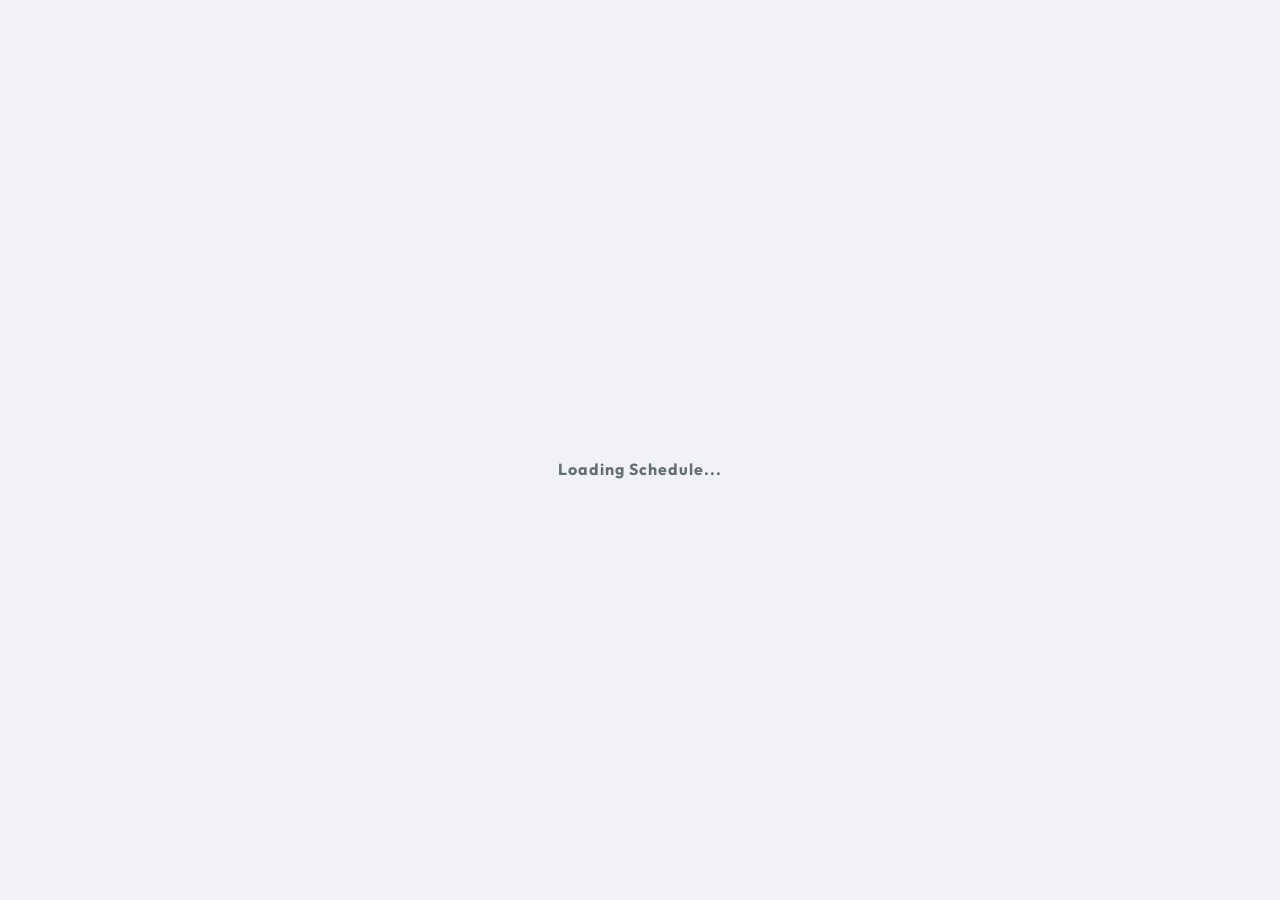
==== commit f0c9785e: "Add files via upload" ====
--- a/index.html
+++ b/index.html
@@ -16,1307 +16,19 @@
     <script src="https://www.gstatic.com/firebasejs/9.6.1/firebase-firestore-compat.js"></script>
     <script src="https://www.gstatic.com/firebasejs/9.6.1/firebase-storage-compat.js"></script>
     <script type="text/javascript" src="https://cdn.jsdelivr.net/npm/@emailjs/browser@3/dist/email.min.js"></script>
-    <script type="text/javascript">
-        (function() {
-            emailjs.init("RvbtnF8aMHVRMX91u"); // e.g., "user_123abc..."
-        })();
-    </script>
-
-    <style>
-        @import url('https://fonts.cdnfonts.com/css/cascadia-code');
-
-        :root {
-            /* Light Mode Defaults */
-            --primary: #6c5ce7;
-            --accent: #0984e3;
-            --bg: #f0f2f5;
-            --card-bg: rgba(255, 255, 255, 0.65);
-            --header-bg: rgba(255, 255, 255, 0.75);
-            --header-bar-bg: rgba(255, 255, 255, 0.5);
-            --text-main: #2d3436;
-            --text-sub: #636e72;
-            --border: rgba(255, 255, 255, 0.6);
-            --input-bg: rgba(255, 255, 255, 0.8);
-            --shadow-soft: 0 8px 32px 0 rgba(31, 38, 135, 0.15);
-            --slot-shadow: 0 4px 16px rgba(0,0,0,0.05);
-            --live-color: #00b894;
-            --error: #ff7675;
-            --clock-color: #6c5ce7;
-            --header-border: 1px solid rgba(255, 255, 255, 0.8);
-            --radius: 24px;
-            --card-bg-solid: #ffffff;
-
-            /* CLASH COLORS (Default Light) */
-            --clash-bg: #fff0f0;
-            --clash-text: #c0392b;
-        }
-
-        /* Dark Mode Overrides */
-        body.dark-mode {
-            --primary: #a29bfe;
-            --accent: #74b9ff;
-            --bg: #09090b;
-            --card-bg: rgba(24, 24, 27, 0.6);
-            --header-bg: rgba(24, 24, 27, 0.7); 
-            --header-bar-bg: rgba(39, 39, 42, 0.5);
-            --text-main: #fafafa;
-            --text-sub: #a1a1aa;
-            --border: rgba(255, 255, 255, 0.08);
-            --input-bg: rgba(39, 39, 42, 0.6);
-            --shadow-soft: 0 8px 32px 0 rgba(0, 0, 0, 0.3);
-            --slot-shadow: 0 4px 16px rgba(0,0,0,0.2);
-            --clock-color: #a29bfe;
-            --header-border: 1px solid rgba(255, 255, 255, 0.08);
-            --clash-bg: rgba(255, 82, 82, 0.1); 
-            --clash-text: #ff7675; 
-            --card-bg-solid: #18181b;
-        }
-
-        * { box-sizing: border-box; -webkit-tap-highlight-color: transparent; }
-
-        body {
-            font-family: 'Outfit', -apple-system, BlinkMacSystemFont, sans-serif;
-            background-color: var(--bg);
-            background-image: 
-                radial-gradient(at 0% 0%, rgba(108, 92, 231, 0.15) 0px, transparent 50%),
-                radial-gradient(at 100% 100%, rgba(9, 132, 227, 0.15) 0px, transparent 50%);
-            background-attachment: fixed;
-            color: var(--text-main);
-            margin: 0;
-            padding: 0;
-            overscroll-behavior-y: none;
-            font-size: 16px;
-            caret-color: transparent;
-            user-select: none;
-            -webkit-user-select: none;
-        }
-
-        .hidden { display: none !important; }
-
-        /* ============================
-           TOAST CONTAINER & NOTIFICATIONS
-           ============================ */
-        #toast-container {
-            display: flex;
-            flex-direction: column;
-            align-items: center;
-            justify-content: center;
-            gap: 10px;
-            pointer-events: none;
-            z-index: 9999;
-            min-height: 0; /* Prevents layout jump when empty */
-        }
-
-        #custom-toast {
-            position: relative;
-            transform: none;
-            background: var(--card-bg);
-            backdrop-filter: blur(12px);
-            -webkit-backdrop-filter: blur(12px);
-            border-left: 5px solid var(--accent);
-            box-shadow: var(--shadow-soft);
-            padding: 15px 20px;
-            border-radius: 20px;
-            width: 100%;
-            max-width: 400px; /* Centered width */
-            display: none;
-            flex-direction: column;
-            align-items: center;
-            text-align: center;
-            gap: 15px;
-            pointer-events: auto;
-            animation: slideInToast 0.4s cubic-bezier(0.175, 0.885, 0.32, 1.275);
-            border: 1px solid var(--border);
-            transition: all 0.5s cubic-bezier(0.34, 1.56, 0.64, 1);
-        }
-
-        #custom-toast.show {
-            display: flex;
-        }
-
-        @keyframes slideInToast {
-            from { opacity: 0; transform: translateY(-10px) scale(0.95); }
-            to { opacity: 1; transform: translateY(0) scale(1); }
-        }
-
-        .toast-content { min-width: 0; width: 100%; transition: all 0.3s ease; }
-
-        .toast-timer {
-            font-family: 'Cascadia Code', monospace;
-            font-size: 2.5rem;
-            font-weight: 800;
-            color: var(--accent);
-            white-space: nowrap;
-            line-height: 1;
-            transition: all 0.3s ease;
-        }
-        
-        .glow-line {
-            width: 80%;
-            height: 3px;
-            background: var(--accent);
-            box-shadow: 0 0 10px var(--accent);
-            margin: 5px 0 10px 0;
-            border-radius: 2px;
-            transition: all 0.5s ease;
-        }
-
-        #toast-subject {
-            font-family: 'Eras Bold ITC', sans-serif;
-            font-weight: 900;
-            font-size: 2rem;
-            line-height: 1.1;
-            margin: 0 0 5px 0;
-            color: var(--text-main);
-        }
-
-        #toast-type {
-            font-size: 1rem;
-            font-weight: 700;
-            text-transform: uppercase;
-            color: var(--text-sub);
-            letter-spacing: 1px;
-            margin-bottom: 2px;
-        }
-
-        #toast-location {
-            font-size: 1.2rem;
-            font-weight: 800;
-            color: var(--text-main);
-        }
-
-        /* Urgent Notification (Rainbow Border) */
-        #custom-toast.urgent {
-            border-left: none;
-            background: var(--card-bg-solid); /* Opaque background */
-            padding: 15px 20px;
-            overflow: hidden;
-        }
-
-        #custom-toast.urgent::before {
-            content: '';
-            position: absolute;
-            top: -50%; left: -50%;
-            width: 200%; height: 200%;
-            background: conic-gradient(
-                from 0deg, 
-                #ff0000, #ff7f00, #ffff00, #00ff00, #0000ff, #4b0082, #9400d3, #ff0000
-            );
-            animation: rotate-rainbow 3s linear infinite;
-            z-index: -2;
-        }
-
-        #custom-toast.urgent::after {
-            content: '';
-            position: absolute;
-            top: 3px; left: 3px; right: 3px; bottom: 3px;
-            background: var(--card-bg-solid);
-            border-radius: 16px;
-            z-index: -1;
-        }
-
-        @keyframes rotate-rainbow {
-            100% { transform: rotate(360deg); }
-        }
-
-        /* LIVE TOAST (Green Bar inside Header) */
-        .live-toast {
-            background: var(--card-bg) !important;
-            backdrop-filter: blur(12px);
-            -webkit-backdrop-filter: blur(12px);
-            border: 1px solid var(--live-color);
-            border-radius: 20px;
-            display: none; /* Hidden by default */
-            align-items: stretch; /* Stretch strips to full height */
-            gap: 0; /* Remove gap for edge attachment */
-            box-shadow: 0 10px 30px rgba(0,0,0,0.15);
-            width: auto;
-            pointer-events: auto;
-            padding: 0; /* Remove padding for edge attachment */
-            overflow: hidden;
-            animation: slideDown 0.4s ease, pulse-green 2s infinite;
-        }
-
-        .live-toast.show {
-            display: flex;
-        }
-        
-        @keyframes slideDown {
-            from { opacity: 0; transform: translateY(-20px); }
-            to { opacity: 1; transform: translateY(0); }
-        }
-
-        @keyframes pulse-green {
-            0% { box-shadow: 0 0 0 0 rgba(46, 204, 113, 0.7); }
-            70% { box-shadow: 0 0 0 10px rgba(46, 204, 113, 0); }
-            100% { box-shadow: 0 0 0 0 rgba(46, 204, 113, 0); }
-        }
-
-        .live-vertical-text {
-            writing-mode: vertical-rl;
-            text-orientation: upright;
-            font-weight: 800;
-            background: var(--live-color);
-            color: white;
-            font-size: 0.8rem;
-            letter-spacing: 3px;
-            user-select: none;
-            padding: 0 6px;
-            display: flex; align-items: center; justify-content: center;
-        }
-
-        .live-content {
-            flex: 1;
-            text-align: center;
-            padding: 12px 15px;
-            display: flex; flex-direction: column; justify-content: center;
-        }
-        .live-content h4 { font-family: 'Eras Bold ITC', sans-serif; margin: 0 0 4px 0; font-size: 1.3rem; color: var(--text-main); }
-        .live-content p { margin: 0; font-size: 0.9rem; color: var(--text-sub); font-weight: 1000; }
-
-        /* Notification Wrapper for Dual Mode */
-        #notification-wrapper {
-            display: flex;
-            flex-direction: row; /* Always row for smooth resizing */
-            flex-wrap: wrap;
-            justify-content: center;
-            align-items: stretch;
-            width: 100%;
-            transition: all 0.5s cubic-bezier(0.34, 1.56, 0.64, 1);
-        }
-
-        .live-toast {
-            flex: 1 1 100%; /* Take full width by default */
-            margin: 10px 15px 15px 15px;
-            transition: flex 0.5s cubic-bezier(0.34, 1.56, 0.64, 1), margin 0.5s ease, max-width 0.5s ease;
-        }
-
-        #toast-container {
-            flex: 1 1 100%; /* Take full width by default */
-            padding: 0 15px 15px 15px;
-            transition: flex 0.5s cubic-bezier(0.34, 1.56, 0.64, 1), padding 0.5s ease;
-        }
-
-        /* --- SINGLE MODE LAYOUT (Data Left, Timer Right) --- */
-        #notification-wrapper:not(.dual-mode) #custom-toast {
-            flex-direction: row;
-            text-align: left;
-            justify-content: space-between;
-            max-width: 550px;
-            padding: 8px 25px;
-        }
-        #notification-wrapper:not(.dual-mode) .toast-content { order: 1; text-align: left; }
-        #notification-wrapper:not(.dual-mode) .glow-line { 
-            order: 2; width: 4px; height: 40px; margin: 0 20px; 
-        }
-        #notification-wrapper:not(.dual-mode) .toast-timer { order: 3; font-size: 2.8rem; }
-
-
-        /* --- DUAL MODE LAYOUT (Side by Side) --- */
-        #notification-wrapper.dual-mode {
-            padding: 10px 15px 15px 15px;
-            gap: 10px;
-        }
-
-        #notification-wrapper.dual-mode .live-toast {
-            margin: 0; 
-            flex: 1 1 40%; /* Shrink to share space */
-        }
-
-        #notification-wrapper.dual-mode #toast-container {
-            margin: 0; 
-            flex: 1 1 40%; /* Shrink to share space */
-            padding: 0;
-        }
-
-        /* In Dual Mode, revert custom toast to Column layout to fit */
-        #notification-wrapper.dual-mode #custom-toast {
-            max-width: none; height: 100%; margin: 0; 
-            flex-direction: column; text-align: center;
-        }
-        #notification-wrapper.dual-mode .toast-content { order: 3; text-align: center; }
-        #notification-wrapper.dual-mode .glow-line { order: 2; width: 80%; height: 3px; margin: 5px 0 10px 0; }
-        #notification-wrapper.dual-mode .toast-timer { order: 1; font-size: 2.2rem; }
-
-        /* MOBILE OPTIMIZATIONS */
-        @media (max-width: 768px) {
-            /* Compact Table & Cards */
-            td, td.time-col-cell, .break { height: 100px; padding: 2px; }
-            .slot { padding: 4px 2px; }
-            .slot-title { font-size: 1rem; margin-bottom: 2px; }
-            .room-tag { font-size: 0.5rem; padding: 2px 6px; }
-            .lab-tag { font-size: 1.2rem; top: 2px; }
-
-            .card { min-height: 160px; padding: 10px 8px; }
-            .card .subject { font-size: 1.3rem; font-weight: 1000; font-family: 'Eras Bold ITC', sans-serif; }
-            /* Hide Subject Full Name by default on mobile too, but ensure touch behavior */
-            .card h3 { font-size: 0.9rem; } 
-            .card .detail { font-size: 0.9rem; padding: 4px 8px; }
-            .card .batch-badge { font-size: 0.7rem; padding: 2px 6px; }
-
-            #lunch-break {
-                text-align: left;
-            }
-            #lunch-break .lb-text {
-                position: absolute;
-                left: 50%;
-                transform: translateX(-50%);
-                width: max-content;
-                z-index: 200;
-                white-space: nowrap;
-            }
-            /* Header adjustments */
-            .header-main { padding: 12px 15px; }
-            .container { padding: 10px 10px 20px 10px; }
-            
-            .profile-info { order: 1; }
-            .header-center { order: 2; }
-
-            /* Mobile Notification Fixes (Dual Mode Stack) */
-            #notification-wrapper.dual-mode {
-                flex-direction: column;
-                padding: 0;
-                gap: 0;
-            }
-
-            #notification-wrapper.dual-mode .live-toast {
-                margin: 10px 15px 10px 15px;
-                flex: none;
-                width: auto;
-            }
-
-            #notification-wrapper.dual-mode #toast-container {
-                padding: 0 15px 15px 15px;
-                margin: 0;
-                flex: none;
-                width: 100%;
-            }
-
-            #custom-toast {
-                padding: 12px 16px;
-                border-radius: 18px;
-                gap: 12px;
-                box-shadow: 0 8px 20px rgba(0,0,0,0.15);
-            }
-
-        }
-
-        /* ============================
-           LOGIN SCREEN
-           ============================ */
-        #home-page {
-            height: 100vh;
-            display: flex;
-            flex-direction: column;
-            justify-content: center;
-            padding: 24px;
-            background: transparent;
-        }
-
-        .login-card {
-            background: var(--card-bg);
-            backdrop-filter: blur(20px);
-            -webkit-backdrop-filter: blur(20px);
-            padding: 32px 24px;
-            border-radius: 32px;
-            box-shadow: var(--shadow-soft);
-            border: 1px solid var(--border);
-            text-align: center;
-            width: 100%;
-            max-width: 400px;
-            margin: 0 auto;
-            animation: slideUp 0.6s cubic-bezier(0.2, 0.8, 0.2, 1);
-        }
-        @keyframes slideUp { from { transform: translateY(50px); opacity: 0; } to { transform: translateY(0); opacity: 1; } }
-
-        .login-card h1 { margin: 0 0 8px; color: #2c3e50; font-size: 1.8rem; font-family: 'Cascadia Code', monospace; font-weight: 600; letter-spacing: -0.5px; }
-        body.dark-mode .login-card h1 { color: #fff; }
-        .login-card p { color: #666; margin-bottom: 32px; font-size: 1rem; }
-        body.dark-mode .login-card p { color: #aaa; }
-
-        .mis-input-wrapper {
-            display: flex; align-items: center; background: var(--input-bg);
-            border: 2px solid var(--border); border-radius: 20px; padding: 1px 10px; margin-bottom: 14px;
-        }
-        .mis-input-wrapper:focus-within { border-color: var(--accent); box-shadow: 0 0 0 3px rgba(52, 152, 219, 0.2); }
-
-        .prefix { 
-            font-family: 'Cascadia Code', monospace; 
-            font-weight: 700; 
-            font-size: 2rem; 
-            opacity: 0.6; 
-            margin-right: 4px; 
-            letter-spacing: 1px;
-        }
-        .mis-input-wrapper input { 
-            border: none; 
-            background: transparent; 
-            padding: 8px 0; 
-            font-size: 2rem; 
-            font-family: 'Cascadia Code', monospace; 
-            font-weight: 700; 
-            color: var(--text-main); 
-            width: 100%; 
-            outline: none; 
-            letter-spacing: 2px;
-            caret-color: var(--text-main);
-            user-select: text;
-            -webkit-user-select: text;
-        }
-
-        .btn-login {
-            background: var(--accent); color: white; border: none; padding: 18px 0; width: 100%;
-            border-radius: 20px; font-size: 1.1rem; font-weight: 700; cursor: pointer;
-            box-shadow: 0 6px 20px rgba(52, 152, 219, 0.3);
-            transition: transform 0.2s;
-        }
-        .btn-login:active { transform: scale(0.96); }
-        .error-msg { color: var(--error); margin-top: 20px; font-weight: 600; display: none; background: rgba(231, 76, 60, 0.1); padding: 12px; border-radius: 12px; }
-
-        /* ============================
-           DASHBOARD HEADER
-           ============================ */
-        .container { padding: 12px 12px 20px 12px; max-width: 1600px; margin: 0 auto; }
-
-        header {
-            background: var(--header-bg);
-            backdrop-filter: blur(16px);
-            -webkit-backdrop-filter: blur(16px);
-            border-radius: var(--radius);
-            box-shadow: var(--shadow-soft);
-            margin-bottom: 10px;
-            overflow: hidden;
-            display: flex;
-            flex-direction: column;
-            border: var(--header-border);
-            position: relative;
-            z-index: 1000;
-        }
-
-        .header-main {
-            padding: 16px 20px;
-            display: flex;
-            flex-wrap: wrap;
-            justify-content: space-between;
-            align-items: center;
-            min-height: 70px;
-            gap: 15px;
-        }
-
-        .profile-info { flex: 1; }
-
-        .profile-info h1 { 
-            margin: 0 0 6px 0; 
-            font-size: 1.2rem; 
-            font-family: 'Cascadia Code', monospace;
-            font-weight: 600; 
-            color: var(--text-main);
-            border: 1px solid var(--border);
-            background: rgba(0,0,0,0.03);
-            padding: 6px 14px;
-            border-radius: 14px;
-            display: inline-block;
-            width: fit-content;
-        }
-
-        body.dark-mode .profile-info h1 {
-            background: rgba(255,255,255,0.05);
-        }
-
-        .profile-info p { 
-            margin: 4px 0 0; 
-            color: var(--text-main);
-            font-size: 1.1rem;
-            font-family: 'Cascadia Code', monospace; 
-            font-weight: 800;
-            opacity: 1;
-            letter-spacing: 1px;
-            padding-left: 4px;
-        }
-
-        .header-center {
-            display: flex;
-            align-items: center;
-            gap: 15px; 
-        }
-
-        .theme-btn {
-            background: transparent;
-            border: none;
-            width: 50px; height: 50px;
-            border-radius: 50%;
-            display: flex; align-items: center; justify-content: center;
-            cursor: pointer;
-            transition: all 0.3s ease;
-            position: relative;
-        }
-
-        .theme-icon {
-            font-size: 2rem;
-            line-height: 1;
-            filter: drop-shadow(0 0 2px rgba(0,0,0,0.1));
-            transition: transform 0.4s cubic-bezier(0.175, 0.885, 0.32, 1.275);
-        }
-
-        .theme-btn:active .theme-icon { transform: scale(0.8) rotate(15deg); }
-
-        .bulb-glow {
-            position: absolute;
-            width: 40px; height: 40px;
-            background: rgba(255, 235, 59, 0);
-            border-radius: 50%;
-            transition: all 0.4s ease;
-            z-index: -1;
-        }
-
-        body:not(.dark-mode) .bulb-glow {
-            background: rgba(255, 160, 0, 0.1);
-            box-shadow: 0 0 15px 5px rgba(255, 160, 0, 0.2);
-        }
-
-        body.dark-mode .bulb-glow {
-            background: rgba(255, 255, 255, 0.05);
-            box-shadow: 0 0 15px 5px rgba(255, 255, 255, 0.1);
-        }
-
-        .status-bar {
-            background: var(--header-bar-bg);
-            padding: 10px 20px;
-            display: flex;
-            justify-content: space-between;
-            align-items: center;
-            width: 100%;
-            border-top: 1px solid var(--border);
-        }
-
-        #clock {
-            font-family: 'Cascadia Code', monospace;
-            font-weight: 700;
-            font-size: 0.9rem;
-            letter-spacing: 0.5px;
-            color: var(--clock-color);
-        }
-
-        .logout-btn {
-            background: transparent;
-            color: #ff5252;
-            border: 1px solid rgba(255, 82, 82, 0.3);
-            padding: 7px 15px;
-            border-radius: 6px;
-            font-size: 1rem;
-            font-weight: 700;
-            cursor: pointer;
-            letter-spacing: 0.5px;
-            transition: all 0.2s;
-        }
-        .logout-btn:active { background: rgba(255, 82, 82, 0.1); transform: scale(0.95); }
-
-        /* ============================
-           CARDS
-           ============================ */
-        .cards {
-            display: flex; gap: 12px; overflow-x: auto; padding: 4px 4px 20px 4px;
-            scroll-snap-type: x mandatory; margin: 0 -12px 10px -12px; padding-left: 12px; padding-right: 12px;
-            cursor: grab;
-        }
-        .cards::-webkit-scrollbar { display: none; }
-        
-        @media (min-width: 769px) {
-            .cards {
-                justify-content: center;
-                flex-wrap: wrap;
-                overflow-x: visible;
-                cursor: default;
-            }
-            
-            /* Desktop Header Layout */
-            .header-main {
-                flex-wrap: nowrap;
-            }
-        }
-
-        .card {
-            background: var(--card-bg);
-            backdrop-filter: blur(12px);
-            -webkit-backdrop-filter: blur(12px);
-            width: 150px;
-            min-width: 150px; 
-            padding: 15px 10px;
-            border-radius: var(--radius);
-            border: 1px solid var(--border); 
-            box-shadow: var(--shadow-soft);
-            scroll-snap-align: start;
-            flex-shrink: 0;
-            text-align: center;
-            display: flex;
-            flex-direction: column;
-            justify-content: space-between; 
-            min-height: 180px;
-            transition: transform 0.3s cubic-bezier(0.34, 1.56, 0.64, 1);
-        }
-        
-        .cards.active {
-            cursor: grabbing;
-            scroll-snap-type: none; /* Disable snap while dragging */
-        }
-
-        .card:hover { transform: translateY(-5px) scale(1.02); }
-
-        .card-top-content {
-            display: flex;
-            flex-direction: column;
-            gap: 4px;
-            margin-bottom: 12px; 
-        }
-
-        /* HOVER REVEAL EFFECT 
-           Full name (h3) is hidden by default, visible on hover.
-           Subject Code (.subject) is always visible.
-        */
-        .card h3 { 
-            font-size: 0.75rem; 
-            color: var(--text-sub); 
-            margin: 0; 
-            text-transform: uppercase; 
-            letter-spacing: 0.5px;
-            white-space: nowrap; 
-            overflow: hidden; 
-            text-overflow: ellipsis;
-            opacity: 0; /* Hidden by default */
-            transition: opacity 0.3s ease;
-        }
-
-        .card:hover h3 {
-            opacity: 1; /* Visible on hover */
-        }
-
-        .card .subject { font-family: 'Gill Sans Ultra', sans-serif; font-size: 1.7rem; font-weight: 800; line-height: 1.2; margin-top: 6px; }
-
-        .card .detail { 
-            background: #f8f9fa !important; 
-            color: #2c3e50 !important; 
-            font-size: 1.1rem;
-            font-weight: 800; 
-            padding: 6px 10px; 
-            border-radius: 12px; 
-            display: inline-block; 
-            box-shadow: 0 1px 2px rgba(0,0,0,0.1); 
-            border: 1px solid #e1e4e8;
-            margin-bottom: 8px;
-        }
-
-        .batch-container { height: 24px; display: flex; align-items: center; justify-content: center; }
-
-        .card .batch-badge {
-            background: #f8f9fa !important; 
-            color: #2c3e50 !important;
-            font-size: 0.75rem; font-weight: 700; padding: 3px 8px; 
-            border-radius: 8px; display: inline-block; 
-            border: 1px solid #e1e4e8;
-        }
-
-        /* ============================
-           TIMETABLE & SLOTS
-           ============================ */
-        .timetable-wrapper { background: var(--card-bg); backdrop-filter: blur(12px); -webkit-backdrop-filter: blur(12px); border-radius: var(--radius); box-shadow: var(--shadow-soft); overflow: hidden; position: relative; border: 1px solid var(--border); }
-        .table-scroll-container { overflow-x: auto; -webkit-overflow-scrolling: touch; width: 100%; cursor: grab; }
-        .table-scroll-container.active { cursor: grabbing; }
-
-        table { border-collapse: separate; border-spacing: 0; min-width: 1200px; width: 100%; table-layout: fixed; }
-
-        th { background: var(--primary); color: #fff; padding: 12px 4px; font-size: 0.8rem; text-transform: uppercase; position: sticky; top: 0; z-index: 60; }
-        body.dark-mode th { color: #121212; }
-
-        .time-col { 
-            position: sticky; left: 0; background: rgba(255, 255, 255, 0.8); width: 115px; 
-            backdrop-filter: blur(12px); -webkit-backdrop-filter: blur(12px);
-            z-index: 1000 !important; 
-            border-right: 1px solid var(--border); font-size: 1.1rem; font-weight: 900; 
-            font-family: 'Outfit', sans-serif;
-            color: var(--text-main); text-align: center; padding: 0 4px; 
-            box-shadow: 2px 0 5px rgba(0,0,0,0.05);
-            vertical-align: middle !important;
-            white-space: nowrap;
-        }
-        
-        body.dark-mode .time-col { background: rgba(0, 0, 0, 0.8); }
-
-        td.time-col-cell { padding: 0; height: 80px; } 
-
-        th:first-child { 
-            position: sticky; left: 0; 
-            z-index: 1001 !important; 
-            background: var(--primary); width: 115px; box-shadow: 2px 0 5px rgba(0,0,0,0.1); 
-            font-size: 1.8rem; /* Larger font for Clock Emoji */
-            padding: 0;
-            vertical-align: middle;
-        }
-
-        td { border-bottom: 1px solid var(--border); border-right: 1px solid var(--border); padding: 4px; vertical-align: top; height: 80px; }
-        th:not(:first-child), td:not(.time-col-cell) { width: calc((100% - 115px) / 6); min-width: 175px; }
-
-        .slot, .split-item { 
-            height: 100%; width: 100%; border-radius: 18px; 
-            display: flex; flex-direction: column; justify-content: center; align-items: center; 
-            text-align: center; position: relative; padding: 16px 2px 4px 2px; 
-            box-shadow: var(--slot-shadow); overflow: visible; 
-            transition: transform 0.2s cubic-bezier(0.34, 1.56, 0.64, 1), box-shadow 0.2s ease;
-        }
-
-        .slot:hover, .split-item:hover { 
-            transform: translateY(-2px) scale(1.01); 
-            z-index: 500 !important; 
-            box-shadow: 0 5px 15px rgba(0,0,0,0.1); 
-        }
-
-        .delayed-slot::before {
-            content: '';
-            position: absolute;
-            top: 0;
-            left: -2000px;
-            width: 2000px;
-            border-top: 2px dashed rgba(255, 0, 0, 0.25);
-            z-index: -1;
-            pointer-events: none;
-        }
-
-        .slot-collision { background: transparent; box-shadow: none; padding: 0; pointer-events: none; }
-        .slot-split { display: flex; width: 100%; height: 100%; gap: 4px; pointer-events: auto; }
-        .split-item { flex: 1; min-width: 0; font-size: 0.9em; }
-        .slot-title { font-family: 'Eras Bold ITC', sans-serif; font-weight: 800; font-size: 1.6rem; margin-bottom: 6px; line-height: 1.1; position: relative; z-index: 2; }
-
-        .slot-footer { position: relative; z-index: 2; display: flex; align-items: center; justify-content: center; gap: 3px; max-width: 98%; margin-top: 2px; }
-        .info-box { 
-            background: rgba(255,255,255,0.9); color: #000; 
-            font-size: 0.9rem; font-weight: 700; padding: 2px 6px; 
-            border-radius: 6px; white-space: nowrap; 
-            box-shadow: 0 1px 2px rgba(0,0,0,0.1); 
-        }
-        .separator { font-size: 1.3rem; filter: drop-shadow(0 1px 1px rgba(0,0,0,0.1)); }
-
-        .lab-tag {      
-            position: absolute; top: 4px; right: 4px; left: auto; transform: none; 
-            font-size: 2rem; line-height: 1; z-index: 5; filter: drop-shadow(0 2px 2px rgba(0,0,0,0.1));
-        }
-
-        .ds .lab-tag {
-            font-size: 1.2rem;
-        }
-
-        .emoji-burst { animation: burstPop 0.2s ease-out forwards; }
-        @keyframes burstPop {
-            0% { transform: scale(1); opacity: 1; }
-            50% { transform: scale(1.4); opacity: 0.8; }
-            100% { transform: scale(2); opacity: 0; }
-        }
-
-        .live-active {
-            box-shadow: 0 0 0 3px var(--live-color) !important;
-            z-index: 40;
-            filter: brightness(0.92);
-            border-left-style: none !important;
-            padding-left: 8px !important;
-        }
-
-        .live-badge {
-            position: absolute; top: -12px; left: 50%; transform: translateX(-50%);
-            background: var(--live-color); color: white; font-family: 'Cascadia Code', monospace;
-            font-weight: 600; font-size: 0.85rem; padding: 2px 12px; border-radius: 10px;
-            box-shadow: 0 4px 6px rgba(46, 204, 113, 0.3); z-index: 60; letter-spacing: 1px;
-        }
-
-        .break { 
-            background: linear-gradient(120deg, var(--bg) 0%, var(--card-bg) 50%, var(--bg) 100%);
-            background-size: 200% 200%;
-            font-family: 'Outfit', sans-serif; 
-            font-weight: 900; font-size: 1.5rem; 
-            color: var(--text-sub); vertical-align: middle; text-align: center; 
-            position: relative; overflow: hidden; height: 80px; transform: translateZ(0); z-index: 50;
-        }
-
-        #lunch-break.lunch-now { border: 2px solid var(--accent); animation: lunchBreath 4s ease infinite; }
-        @keyframes lunchBreath { 
-            0% { background-position: 0% 50%; box-shadow: inset 0 0 15px rgba(52,152,219,0.05); } 
-            50% { background-position: 100% 50%; box-shadow: inset 0 0 30px rgba(52,152,219,0.2); } 
-            100% { background-position: 0% 50%; box-shadow: inset 0 0 15px rgba(52,152,219,0.05); } 
-        }
-
-        .lunch-emoji {
-            position: absolute; pointer-events: none; user-select: none;
-            bottom: 0; font-size: 0.8rem; z-index: 500; will-change: transform;
-            /* Ensure emojis are above other elements */
-            filter: drop-shadow(0 2px 4px rgba(0,0,0,0.2));
-            opacity: 0.85;
-        }
-
-        .lb-text { 
-            position: relative; z-index: 10;
-            background: var(--card-bg); color: var(--text-main);
-            padding: 8px 16px; border-radius: 20px; 
-            box-shadow: 0 4px 10px rgba(0,0,0,0.08); border: 1px solid var(--border);
-        }
-
-         .break.lunch-now .lb-text {
-          position: sticky;
-          left:0px;
-         }
-
-        .current-day-col { background-color: rgba(52, 152, 219, 0.05); }
-
-        th.current-day-col { 
-            background-color: #34495e; 
-            color: #ffffff !important; 
-            border-bottom: 3px solid var(--accent); 
-        }
-
-        body.dark-mode th.current-day-col { 
-            background-color: var(--accent);
-            color: #ffffff !important;
-            border-bottom: 3px solid #fff; 
-        }
-
-        .snowfall { position: absolute; inset: 0; overflow: hidden; border-radius: 18px; pointer-events: none; opacity: 1; z-index: 1; }
-        .snowflake { 
-            position: absolute; 
-            color: rgba(255, 255, 255, 0.9); /* MORE OPAQUE SNOW */
-            top: -20px;
-            z-index: 60;
-            animation: fall linear forwards; 
-            text-shadow: 0 0 3px rgba(0,0,0,0.4); 
-            pointer-events: none;
-        }
-        @keyframes fall { 
-            0% { transform: translateY(0); opacity: 0.9; }
-            100% { transform: translateY(180px); opacity: 0; } 
-        }
-
-        /* CLASH FOOTER NOTE */
-        .clash-note {
-            text-align: center; 
-            font-family: 'Cascadia Code', monospace; 
-            font-size: 0.85rem; 
-            color: var(--clash-text); 
-            background: var(--clash-bg);
-            padding: 10px;
-            border-radius: 8px;
-            margin: 10px auto 0 auto;
-            max-width: 400px;
-            border: 1px dashed var(--clash-text);
-            display: none; /* Hidden by default */
-        }
-
-        .clash-note a {
-            color: #0066cc !important; 
-            text-decoration: underline;
-            font-weight: 700;
-        }
-        .clash-note a:hover {
-            opacity: 0.8;
-        }
-
-        /* ============================
-           NEW FOOTER STYLES
-           ============================ */
-        .contact-footer {
-            text-align: center;
-            padding: 2rem;
-            background: var(--card-bg);
-            backdrop-filter: blur(12px);
-            -webkit-backdrop-filter: blur(12px);
-            margin-top: 2rem;
-            border-top: 1px solid var(--border);
-            border-radius: var(--radius);
-        }
-
-        .contact-footer p {
-            margin-bottom: 1rem;
-            font-weight: bold;
-            color: var(--text-sub);
-            font-family: 'Cascadia Code', monospace;
-        }
-
-        .social-links {
-            display: flex;
-            justify-content: center;
-            gap: 1.5rem;
-            flex-wrap: wrap;
-        }
-
-        .social-btn {
-            text-decoration: none;
-            padding: 10px 20px;
-            border-radius: 25px;
-            color: white;
-            font-weight: 500;
-            transition: transform 0.2s ease;
-            display: inline-flex;
-            align-items: center;
-            gap: 8px;
-            font-family: -apple-system, BlinkMacSystemFont, sans-serif;
-        }
-
-        .social-btn.insta {
-            background: linear-gradient(45deg, #f09433 0%, #e6683c 25%, #dc2743 50%, #cc2366 75%, #bc1888 100%);
-        }
-
-        .social-btn.mail {
-            background-color: #EA4335;
-        }
-
-        .social-btn:hover {
-            transform: translateY(-3px);
-            box-shadow: 0 4px 10px rgba(0,0,0,0.2);
-        }
-
-        /* --- VIEW MODE SIMULATIONS --- */
-
-        /* 1. Mobile Simulation on Desktop (S24 Ultra style) */
-        @media (min-width: 769px) {
-            body.view-mode-mobile {
-                background: #1e1e1e !important; /* Dark desk environment */
-                background-image: none !important;
-                display: flex;
-                justify-content: center;
-                align-items: center;
-                height: 100vh;
-                overflow: hidden;
-                padding: 0;
-                margin: 0;
-            }
-
-            body.view-mode-mobile #timetable-page {
-                width: 412px; /* S20 Ultra width */
-                height: 915px; /* S20 Ultra height */
-                max-height: 95vh;
-                background-color: var(--bg);
-                background-image: 
-                    radial-gradient(at 0% 0%, rgba(108, 92, 231, 0.15) 0px, transparent 50%),
-                    radial-gradient(at 100% 100%, rgba(9, 132, 227, 0.15) 0px, transparent 50%);
-                background-attachment: scroll;
-                border: 10px solid #000;
-                border-radius: 24px;
-                box-shadow: 0 0 0 2px #333, 0 20px 50px rgba(0,0,0,0.5);
-                overflow-y: auto; /* Enable scroll on the frame */
-                overflow-x: hidden;
-                position: relative;
-                margin: 0;
-            }
-
-            body.view-mode-mobile .container::-webkit-scrollbar { width: 0; background: transparent; }
-            
-            body.view-mode-mobile .container { 
-                padding: 10px;
-                min-height: 100%;
-            }
-            
-            body.view-mode-mobile .cards { justify-content: flex-start !important; flex-wrap: nowrap !important; overflow-x: auto !important; }
-            
-            body.view-mode-mobile header { 
-                position: relative;
-                top: auto;
-                z-index: 1;
-                margin-bottom: 16px;
-                width: 100%; 
-                border-radius: var(--radius);
-                border: var(--header-border);
-            }
-        }
-
-        /* 2. Desktop Simulation on Mobile */
-        @media (max-width: 768px) {
-            body.view-mode-desktop { min-width: 1200px; overflow-x: auto; }
-            body.view-mode-desktop .cards { justify-content: center !important; flex-wrap: wrap !important; overflow-x: visible !important; }
-        }
-
-        /* Current Time Row Highlight */
-        .current-time-row .time-col-cell {
-            border-left: 5px solid var(--live-color) !important;
-            color: var(--live-color) !important;
-            background: var(--card-bg) !important;
-        }
-
-        .current-time-row td:not(.time-col-cell) {
-            background-color: rgba(108, 92, 231, 0.05);
-        }
-
-        body.dark-mode .current-time-row td:not(.time-col-cell) {
-            background-color: rgba(162, 155, 254, 0.05);
-        }
-
-        /* ============================
-           CHAT FEATURE STYLES (ADDED)
-           ============================ */
-        .chat-fab {
-            position: fixed;
-            bottom: 25px;
-            right: 25px;
-            background: var(--primary);
-            color: white;
-            width: 60px;
-            height: 60px;
-            border-radius: 50%;
-            display: flex;
-            align-items: center;
-            justify-content: center;
-            font-size: 24px;
-            box-shadow: 0 4px 20px rgba(108, 92, 231, 0.4);
-            cursor: pointer;
-            z-index: 5000;
-            transition: transform 0.2s;
-        }
-        .chat-fab:active { transform: scale(0.90); }
-
-        .chat-modal-overlay {
-            position: fixed;
-            bottom: 25px;
-            right: 25px;
-            width: 360px;
-            height: 550px;
-            top: auto; left: auto;
-            background: transparent;
-            backdrop-filter: none;
-            z-index: 6000;
-            display: none; /* Hidden by default */
-            flex-direction: column;
-            opacity: 0;
-            transform: scale(0);
-            transform-origin: bottom right;
-            transition: all 0.3s cubic-bezier(0.34, 1.56, 0.64, 1);
-            pointer-events: none;
-        }
-        .chat-modal-overlay.active { 
-            display: flex; 
-            opacity: 1; 
-            transform: scale(1);
-            pointer-events: auto;
-        }
-
-        .chat-card {
-            background: var(--card-bg-solid);
-            width: 100%;
-            height: 100%;
-            max-width: none;
-            border-radius: 24px;
-            overflow: hidden;
-            display: flex;
-            flex-direction: column;
-            max-height: none;
-            box-shadow: 0 20px 50px rgba(0,0,0,0.3);
-            border: 1px solid var(--border);
-        }
-
-        @media (max-width: 480px) {
-            .chat-modal-overlay {
-                top: 0;
-                bottom: auto;
-                right: 0;
-                width: 100%;
-                height: 100%;
-                border-radius: 0;
-                transform: translateY(100%);
-                transform-origin: bottom center;
-            }
-            .chat-modal-overlay.active {
-                transform: translateY(0);
-            }
-            .chat-card {
-                border-radius: 0;
-                border: none;
-            }
-        }
-
-        /* Subject List Styles */
-        .subject-list { padding: 15px; overflow-y: auto; }
-        .subject-btn {
-            width: 100%;
-            padding: 16px;
-            margin-bottom: 12px;
-            background: var(--bg);
-            border: 1px solid var(--border);
-            border-radius: 16px;
-            text-align: left;
-            cursor: pointer;
-            display: flex;
-            justify-content: space-between;
-            align-items: center;
-            transition: background 0.2s;
-        }
-        .subject-btn:hover { background: rgba(108, 92, 231, 0.05); border-color: var(--primary); }
-        .subject-code { font-weight: 800; color: var(--primary); font-size: 1.1rem; }
-        .subject-div { font-size: 0.85rem; color: var(--text-sub); margin-top: 4px; }
-
-        /* Chat Room Styles */
-        .chat-header {
-            padding: 18px;
-            background: var(--header-bg);
-            border-bottom: 1px solid var(--border);
-            display: flex;
-            justify-content: space-between;
-            align-items: center;
-            font-weight: 800;
-            font-size: 1.1rem;
-            color: var(--primary);
-        }
-        .chat-messages {
-            flex: 1;
-            padding: 20px;
-            overflow-y: auto;
-            background: var(--bg);
-            display: flex;
-            flex-direction: column;
-            gap: 12px;
-        }
-        .message {
-            max-width: 80%;
-            padding: 10px 14px;
-            border-radius: 18px;
-            font-size: 0.95rem;
-            position: relative;
-            line-height: 1.4;
-            word-wrap: break-word;
-        }
-        .message.mine {
-            align-self: flex-end;
-            background: var(--primary);
-            color: white;
-            border-bottom-right-radius: 4px;
-        }
-        .message.theirs {
-            align-self: flex-start;
-            background: var(--card-bg-solid);
-            color: var(--text-main);
-            border: 1px solid var(--border);
-            border-bottom-left-radius: 4px;
-        }
-        .msg-sender {
-            font-size: 0.7rem;
-            opacity: 0.7;
-            margin-bottom: 4px;
-            display: block;
-            font-weight: 600;
-        }
-        .chat-input-area {
-            padding: 12px;
-            border-top: 1px solid var(--border);
-            display: flex;
-            gap: 10px;
-            background: var(--card-bg-solid);
-            align-items: center;
-        }
-        .chat-input {
-            flex: 1;
-            padding: 12px 16px;
-            border-radius: 24px;
-            border: 1px solid var(--border);
-            outline: none;
-            background: var(--bg);
-            color: var(--text-main);
-            margin-top: 0; /* Reset global input margin */
-            font-family: inherit;
-            caret-color: var(--text-main);
-            user-select: text;
-            -webkit-user-select: text;
-        }
-        .send-btn {
-            background: var(--primary);
-            color: white;
-            border: none;
-            width: 48px;
-            height: 48px;
-            border-radius: 50%;
-            cursor: pointer;
-            display: flex;
-            align-items: center;
-            justify-content: center;
-            font-size: 1.1rem;
-            transition: transform 0.2s;
-        }
-        .send-btn:hover { transform: scale(1.05); }
-        
-        .image-preview-banner {
-            background: var(--bg);
-            padding: 8px 16px;
-            border-left: 4px solid var(--accent);
-            display: none;
-            justify-content: space-between;
-            align-items: center;
-            font-size: 0.85rem;
-            border-top: 1px solid var(--border);
-            animation: slideUp 0.2s ease;
-        }
-        .image-preview-banner.active { display: flex; }
-
-        /* New Chat Features */
-        .msg-context-menu {
-            position: fixed;
-            background: var(--card-bg-solid);
-            border: 1px solid var(--border);
-            box-shadow: 0 4px 20px rgba(0,0,0,0.2);
-            border-radius: 12px;
-            z-index: 7000;
-            display: none;
-            flex-direction: column;
-            overflow: hidden;
-            min-width: 140px;
-            backdrop-filter: blur(10px);
-        }
-        .msg-context-item {
-            padding: 12px 16px;
-            cursor: pointer;
-            display: flex;
-            align-items: center;
-            gap: 10px;
-            font-size: 0.95rem;
-            color: var(--text-main);
-            transition: background 0.2s;
-        }
-        .msg-context-item:hover { background: rgba(0,0,0,0.05); }
-        .msg-context-item.delete { color: var(--error); }
-
-        .reply-banner {
-            background: var(--bg);
-            padding: 8px 16px;
-            border-left: 4px solid var(--primary);
-            display: none;
-            justify-content: space-between;
-            align-items: center;
-            font-size: 0.85rem;
-            border-top: 1px solid var(--border);
-            animation: slideUp 0.2s ease;
-        }
-        .reply-banner.active { display: flex; }
-        .reply-content { display: flex; flex-direction: column; overflow: hidden; max-width: 80%; }
-        .reply-sender { font-weight: 700; color: var(--primary); margin-bottom: 2px; }
-        .reply-text { white-space: nowrap; overflow: hidden; text-overflow: ellipsis; opacity: 0.8; }
-
-        .msg-reply-preview {
-            background: rgba(0,0,0,0.05);
-            border-left: 3px solid var(--primary);
-            padding: 6px 10px;
-            border-radius: 6px;
-            margin-bottom: 6px;
-            font-size: 0.8rem;
-            cursor: pointer;
-            opacity: 0.9;
-        }
-        .mine .msg-reply-preview { background: rgba(0,0,0,0.1); border-left-color: rgba(255,255,255,0.8); }
-
-        .chat-image {
-            max-width: 100%;
-            border-radius: 12px;
-            margin-top: 6px;
-            cursor: pointer;
-            display: block;
-        }
-        
-        .message {
-            transition: transform 0.1s ease-out;
-            touch-action: pan-y; /* Allow vertical scroll, handle horizontal manually */
-        }
-
-    </style>
+
+    <link rel="stylesheet" href="style.css">
 </head>
 <body>
+    <!-- GLOBAL LOADER OVERLAY -->
+    <div id="global-loader">
+        <div class="loader-anim">
+            <div class="bounce1"></div>
+            <div class="bounce2"></div>
+            <div class="bounce3"></div>
+        </div>
+        <div class="loader-text">Loading Schedule...</div>
+    </div>
 
     <div id="home-page">
         <div class="login-card">
@@ -1464,13 +176,18 @@
         <div class="chat-card">
             <div class="chat-header">
                 <span><i class="fas fa-users"></i> Select Group</span>
-                <div style="display:flex; gap:15px;">
-                    <i class="fas fa-key" onclick="showChangePassView()" style="cursor:pointer; color:var(--primary)" title="Change Password"></i>
+                <div style="display:flex; gap:15px; position: relative;">
+                    <i class="fas fa-cog" onclick="toggleChatSettings()" style="cursor:pointer; color:var(--text-sub); font-size: 1.2rem; transition: transform 0.5s;" onmouseover="this.style.transform='rotate(90deg)'" onmouseout="this.style.transform='rotate(0deg)'" title="Settings"></i>
                     <i class="fas fa-times" onclick="closeModals()" style="cursor:pointer; color:var(--text-sub)"></i>
                 </div>
             </div>
             <div class="subject-list" id="subjectListContent">
                 </div>
+            <!-- Settings Menu Overlay -->
+            <div class="chat-settings-menu" id="chatSettingsMenu">
+                <div class="settings-option" onclick="showChangePassView()"><i class="fas fa-key"></i> Change Password</div>
+                <div class="settings-option logout" onclick="logoutChat()"><i class="fas fa-sign-out-alt"></i> Logout</div>
+            </div>
         </div>
     </div>
 
@@ -1511,6 +228,22 @@
         </div>
     </div>
 
+    <div class="chat-modal-overlay" id="freeRoomsModal">
+        <div class="chat-card">
+            <div class="chat-header" style="background: #00b894; color: white;">
+                <span><i class="fas fa-door-open"></i> Vacant Classrooms</span>
+                <i class="fas fa-times" onclick="closeFreeRooms()" style="cursor:pointer; color:white;"></i>
+            </div>
+            <div class="chat-messages" style="background: var(--bg);">
+                <div id="fr-header" style="text-align:center; margin-bottom:15px; font-family:'Cascadia Code', monospace; color:var(--text-sub);">
+                    Checking availability...
+                </div>
+                <div id="fr-grid" style="display: grid; grid-template-columns: repeat(auto-fill, minmax(80px, 1fr)); gap: 10px;">
+                </div>
+            </div>
+        </div>
+    </div>
+
     <!-- Auth Modal -->
     <div class="chat-modal-overlay" id="authModal">
         <div class="chat-card">
@@ -1522,10 +255,14 @@
                 
                 <!-- LOGIN VIEW -->
                 <div id="auth-login-view" style="width:100%;">
-                    <h3>Enter Password</h3>
-                    <p style="font-size:0.9rem; color:var(--text-sub); margin-bottom:15px;">Secure Chat Access</p>
-                    <input type="password" id="login-pass" class="chat-input" placeholder="Password" style="margin-bottom:10px; text-align:center;" onkeydown="if(event.key==='Enter') verifyChatLogin()">
-                    <button class="btn-login" onclick="verifyChatLogin()" style="padding:10px; font-size:1rem;">Unlock</button>
+                    <div class="auth-lock-anim"><i class="fas fa-fingerprint"></i></div>
+                    <h3 style="margin:0; font-family:'Outfit', sans-serif; font-weight:800;">Identity Check</h3>
+                    <p style="font-size:0.9rem; color:var(--text-sub); margin-bottom:20px; opacity:0.8;">Enter your secret key to enter</p>
+                    <div style="position:relative; margin-bottom:15px;">
+                        <input type="password" id="login-pass" class="chat-input" placeholder="Password" style="text-align:center; padding-right:40px; font-weight:bold; letter-spacing:1px;" onkeydown="if(event.key==='Enter') verifyChatLogin()">
+                        <i class="fas fa-eye" onclick="togglePass('login-pass', this)" style="position:absolute; right:15px; top:50%; transform:translateY(-50%); cursor:pointer; color:var(--text-sub); opacity:0.6;"></i>
+                    </div>
+                    <button class="btn-login" onclick="verifyChatLogin()" style="padding:12px; font-size:1rem; background: linear-gradient(90deg, var(--primary), var(--accent)); border-radius:12px; box-shadow: 0 5px 15px rgba(108, 92, 231, 0.3);">Unlock Chat</button>
                     <div style="margin-top:15px;">
                         <span onclick="showForgotPass()" style="cursor:pointer; color:var(--primary); font-size:0.85rem; text-decoration:underline;">Forgot Password?</span>
                     </div>
@@ -1553,10 +290,19 @@
 
                 <!-- CHANGE PASSWORD VIEW -->
                 <div id="auth-change-pass-view" style="width:100%; display:none;">
-                    <h3>Change Password</h3>
-                    <input type="password" id="cp-old" class="chat-input" placeholder="Old Password" style="margin-bottom:10px; text-align:center;">
-                    <input type="password" id="cp-new" class="chat-input" placeholder="New Password" style="margin-bottom:10px; text-align:center;">
-                    <button class="btn-login" onclick="doChangePassword()" style="padding:10px; font-size:1rem;">Update</button>
+                    <h3 style="margin-bottom: 20px;">Change Password</h3>
+                    <div style="position:relative; margin-bottom:15px; max-width: 280px; margin-left: auto; margin-right: auto;">
+                        <input type="password" id="cp-old" class="chat-input" placeholder="Old Password" style="text-align:center; padding-right:40px;">
+                        <i class="fas fa-eye" onclick="togglePass('cp-old', this)" style="position:absolute; right:15px; top:50%; transform:translateY(-50%); cursor:pointer; color:var(--text-sub); opacity:0.6;"></i>
+                    </div>
+                    <div style="position:relative; margin-bottom:15px; max-width: 280px; margin-left: auto; margin-right: auto;">
+                        <input type="password" id="cp-new" class="chat-input" placeholder="New Password" style="text-align:center; padding-right:40px;">
+                        <i class="fas fa-eye" onclick="togglePass('cp-new', this)" style="position:absolute; right:15px; top:50%; transform:translateY(-50%); cursor:pointer; color:var(--text-sub); opacity:0.6;"></i>
+                    </div>
+                    <div style="max-width: 280px; margin: 0 auto 20px auto;">
+                        <input type="password" id="cp-confirm" class="chat-input" placeholder="Confirm Password" style="text-align:center;">
+                    </div>
+                    <button class="btn-login" onclick="doChangePassword()" style="padding:12px; font-size:1rem; background:#27ae60; max-width: 280px; margin: 0 auto; display: block;">Update Password</button>
                     <div style="margin-top:15px;">
                         <span onclick="cancelChangePass()" style="cursor:pointer; color:var(--text-sub); font-size:0.85rem;">Cancel</span>
                     </div>
@@ -1579,1603 +325,60 @@
         </div>
     </div>
 
-<script>
-    // --- GLOBAL DATA CONTAINERS ---
-    window.GENERATED_DB = {};
-    window.MASTER_SCHEDULE = {};
-    window.ACTIVE_NOTES = [];
-
-    // Official Subject Map
-    const SUBJECT_MAP = {
-        "AEIOT": "Applied Elec & IoT",
-        "AIMA": "AI Multidisc Apps",
-        "BCE": "Basics of Civil Engg",
-        "BMT": "Basics of Mfg Tech",
-        "CAD": "CAD Drafting",
-        "CS": "Comm Skills",
-        "DPI": "Digital Public Infra",
-        "DPV": "Data Proc & Viz",
-        "DS": "Discrete Struct",
-        "EC": "Engg Chemistry",
-        "EEU": "Electrical Energy Util",
-        "EM": "Engg Mechanics",
-        "EP": "Engg Physics",
-        "EVA": "EV Architecture",
-        "FCP": "Fund Const Practices",
-        "FME": "Foundations Mech Engg",
-        "FMS": "Fund Meas & Sensor",
-        "FPI": "Fund Physical Infra",
-        "GE": "Geomatic Engg",
-        "IOT": "Applied Elec & IoT",
-        "MPFL": "Mfg Practices & FabLab",
-        "NM": "Nanomaterials",
-        "PD": "Personality Dev",
-        "PP": "Python Programming",
-        "PPS": "Prog for Prob Solv",
-        "PS": "Probability & Stats",
-        "QP": "Quantum Physics",
-        "RDOS": "Robotics & Drone Safe",
-        "VCDE": "Vector Calculus",
-        "WD": "Web Design"
-    };
-
-    // --- LOGIC FUNCTIONS (Embedded directly so no external file needed) ---
-    const LAB_EMOJI_GROUPS = [
-        { emoji: '💻', codes: ['PP', 'CAED', 'WD', 'MPFL', 'IPSSF', 'DS', 'DPV', 'PPS', 'FCP', 'GE', 'EW', 'CAD', 'DPI', 'EVA', 'RDOS'] },
-        { emoji: '📐', codes: ['VCDE', 'PS', 'AEIOT', 'FPI', 'AIMA', 'NM', 'BMT'] }, 
-        { emoji: '🗣️', codes: ['CS'] },
-        { emoji: '🦸‍♂️', codes: ['PD'] },
-        { emoji: '🔬', codes: ['EP', 'EC', 'QP', 'EEMI', 'FEET', 'EM', 'FME', 'FMS', 'BCE', 'EEU'] }
-    ];
-
-    function getLabEmoji(code, room) {
-        if (!code) return '🧪';
-        const upper = code.toUpperCase();
-        for (const g of LAB_EMOJI_GROUPS) {
-            if (g.codes.includes(upper) && g.emoji) return g.emoji;
-        }
-        if (room && /computer|cognizant/i.test(room)) return '💻';
-        return '🧪';
-    }
-
-    function getStudentData(mis) {
-        if (!window.GENERATED_DB || !window.GENERATED_DB[mis]) return null;
-        const student = window.GENERATED_DB[mis];
-        const personalSchedule = {};
-
-        if (student.cards && Array.isArray(student.cards)) {
-            student.cards.forEach(card => {
-                const subjectCode = card.code;
-                const div = card.div;
-                const batch = card.batch;
-
-                if (window.MASTER_SCHEDULE[subjectCode] && window.MASTER_SCHEDULE[subjectCode][div]) {
-                    const divSchedule = window.MASTER_SCHEDULE[subjectCode][div];
-
-                    // Process Lectures
-                    Object.keys(divSchedule).forEach(timeKey => {
-                        if (timeKey.length < 5) return; 
-                        const slot = divSchedule[timeKey];
-                        let lectureEmoji = "";
-                        if (['PD', 'CS', 'PP'].includes(subjectCode.toUpperCase())) {
-                            lectureEmoji = getLabEmoji(subjectCode, slot.room);
-                        }
-                        const entry = {
-                            ...slot,
-                            subj: subjectCode,
-                            class: subjectCode.toLowerCase(),
-                            tag: lectureEmoji,
-                            room: (slot.room || ""),
-                            div: div,
-                            batch: batch
-                        };
-                        addToSchedule(personalSchedule, timeKey, entry);
-                    });
-
-                    // Process Labs
-                    if (batch !== '-' && divSchedule[batch]) {
-                        const labSlots = divSchedule[batch];
-                        Object.keys(labSlots).forEach(timeKey => {
-                            const lab = labSlots[timeKey];
-                            const entry = {
-                                ...lab,
-                                subj: subjectCode,
-                                class: subjectCode.toLowerCase(),
-                                tag: getLabEmoji(subjectCode, lab.room),
-                                room: (lab.room || ""),
-                                div: div,
-                                batch: batch
-                            };
-                            addToSchedule(personalSchedule, timeKey, entry);
-                        });
-                    }
-                }
-            });
-        }
-        return {
-            name: student.name,
-            mis: mis,
-            cards: student.cards,
-            schedule: personalSchedule
-        };
-    }
-
-    function addToSchedule(schedule, timeKey, entry) {
-        if (schedule[timeKey]) {
-            if (Array.isArray(schedule[timeKey])) {
-                schedule[timeKey].push(entry);
-            } else {
-                schedule[timeKey] = [schedule[timeKey], entry];
-            }
-        } else {
-            schedule[timeKey] = entry;
-        }
-    }
-
-    // --- FIREBASE DATA LOADER ---
-    window.addEventListener('DOMContentLoaded', async () => {
-        const db = firebase.firestore();
-        try {
-            // Fetch global data doc
-            const doc = await db.collection('timetable_global').doc('main_data').get();
-            if (doc.exists) {
-                const data = doc.data();
-                window.GENERATED_DB = data.students || {};
-                window.MASTER_SCHEDULE = data.schedule || {};
-                window.ACTIVE_NOTES = data.notes || [];
-                console.log("🔥 Firebase Data Loaded Successfully");
-                
-                // If user was already logged in, reload dashboard with new data
-                const savedUser = localStorage.getItem('currentUserMIS');
-                if (savedUser) {
-                    const studentData = getStudentData(savedUser);
-                    if (studentData) {
-                        loadDashboard(studentData);
-                    }
-                }
-            } else {
-                console.warn("No data found in Firebase 'timetable_global/main_data'");
-            }
-        } catch (error) {
-            console.error("Error fetching Firebase data:", error);
-            showCustomNotification("Data Load Error", "NETWORK", "Please refresh");
-        }
-    });
-</script>
-
-<script>
-    // Global Config
-    window.GROUP_COLOR_MAP = {
-        blueGroup: { codes: ['EP','QP','EC'], color: '#2980b9', bg: '#EAF4FF' },
-        purpleGroup: { codes: ['PS','VCDE'], color: '#8e44ad', bg: '#F4ECF7' },
-        ochreGroup: { codes: ['BCE','FPI','AIMA','EEU','AEIOT','FMS','FME','BMT','NM'], color: '#f39c12', bg: '#FFF4E0' },
-        tealGroup: { codes: ['IPSSF','EM','FEET','DS','EEMI','BMS','CAED','FFR'], color: '#16a085', bg: '#E8F8F5' },
-        redGroup: { codes: ['PD','CS'], color: '#c0392b', bg: '#FDEDEC' },
-        slateGroup: { codes: ['GE','FCP','PPS','WD','EW','DPI','DPV','CAD','EVA','MPFL','RDOS','PP'], color: '#34495e', bg: '#F2F4F6' }
-    };
-
-    let clockInterval;
-    let currentUserSchedule = null;
-    let currentLiveSlotId = null;
-    let activeEmojis = []; 
-    let wakeLock = null;
-
-    // Active Notification State
-    let activeNotifState = { key: null };
-
-    // Helpers
-    const getGroupData = (code) => {
-        for (const key in window.GROUP_COLOR_MAP) {
-            if (window.GROUP_COLOR_MAP[key].codes.includes(code)) return window.GROUP_COLOR_MAP[key];
-        }
-        return null;
-    };
-
-    const hexToRgba = (hex, alpha) => {
-        if (!hex) return '';
-        const h = hex.replace('#','');
-        const bigint = parseInt(h, 16);
-        return `rgba(${(bigint >> 16) & 255}, ${(bigint >> 8) & 255}, ${bigint & 255}, ${alpha})`;
-    };
-
-    const readableTextColor = (hex) => {
-        if (!hex) return '#111';
-        const h = hex.replace('#','');
-        const b = parseInt(h, 16);
-        const brightness = (((b >> 16) & 255) * 299 + ((b >> 8) & 255) * 587 + (b & 255) * 114) / 1000;
-        return brightness > 180 ? '#111' : '#ffffff';
-    };
-
-    const toTitleCase = (str) => {
-        if (!str) return "";
-        return str.toLowerCase().split(' ').map(word => {
-            return word.charAt(0).toUpperCase() + word.slice(1);
-        }).join(' ');
-    };
-
-    // Initialization
-    window.onload = function() {
-        requestAnimationFrame(animateLoop);
-
-        const savedTheme = localStorage.getItem('theme');
-        if(savedTheme === 'dark') {
-            document.body.classList.add('dark-mode');
-        }
-        updateThemeIcon();
-
-        const savedViewMode = localStorage.getItem('viewMode');
-        if (savedViewMode === 'mobile') {
-            document.body.classList.add('view-mode-mobile');
-            setViewport('mobile');
-        } else if (savedViewMode === 'desktop') {
-            document.body.classList.add('view-mode-desktop');
-            setViewport('desktop');
-        }
-
-        updateViewIcon();
-
-        const savedUser = localStorage.getItem('currentUserMIS');
-        if(savedUser && typeof getStudentData === "function") {
-            const data = getStudentData(savedUser);
-            if(data) {
-                loadDashboard(data);
-                
-                try {
-                    if (typeof enableDragScroll === "function") {
-                        enableDragScroll();
-                    }
-                } catch(e) {
-                    console.warn("Drag scroll failed to initialize:", e);
-                }
-            }
-        }
-    };
-
-    window.addEventListener('resize', updateViewIcon);
-
-    function toggleTheme() {
-        document.body.classList.toggle('dark-mode');
-        const isDark = document.body.classList.contains('dark-mode');
-        localStorage.setItem('theme', isDark ? 'dark' : 'light');
-        updateThemeIcon();
-    }
-
-    function updateThemeIcon() {
-        const isDark = document.body.classList.contains('dark-mode');
-        const icon = document.getElementById('theme-icon');
-        if(icon) icon.innerText = isDark ? '☀️' : '🌙';
-    }
-
-    function toggleViewMode() {
-        const body = document.body;
-        const isForcedMobile = body.classList.contains('view-mode-mobile');
-        const isForcedDesktop = body.classList.contains('view-mode-desktop');
-        
-        let targetMode = '';
-
-        if (isForcedDesktop) targetMode = 'mobile';
-        else if (isForcedMobile) targetMode = 'desktop';
-        else targetMode = window.innerWidth > 768 ? 'mobile' : 'desktop';
-        
-        if (targetMode === 'mobile') {
-            body.classList.remove('view-mode-desktop');
-            body.classList.add('view-mode-mobile');
-            setViewport('mobile');
-            localStorage.setItem('viewMode', 'mobile');
-        } else {
-            body.classList.remove('view-mode-mobile');
-            body.classList.add('view-mode-desktop');
-            setViewport('desktop');
-            localStorage.setItem('viewMode', 'desktop');
-        }
-        updateViewIcon();
-    }
-
-    function setViewport(mode) {
-        const meta = document.querySelector('meta[name="viewport"]');
-        if (!meta) return;
-        if (mode === 'desktop') meta.setAttribute('content', 'width=1200');
-        else meta.setAttribute('content', 'width=device-width, initial-scale=1, maximum-scale=1, user-scalable=0');
-    }
-
-    function updateViewIcon() {
-        const icon = document.getElementById('view-icon');
-        if (!icon) return;
-        const body = document.body;
-        const isForcedMobile = body.classList.contains('view-mode-mobile');
-        const isForcedDesktop = body.classList.contains('view-mode-desktop');
-        
-        const isDesktopView = isForcedDesktop || (window.innerWidth > 768 && !isForcedMobile);
-        icon.innerText = isDesktopView ? '📱' : '💻';
-    }
-
-    // Login
-    const misInput = document.getElementById('mis-input');
-    misInput.addEventListener("keypress", (e) => { if (e.key === "Enter") attemptLogin(); });
-    misInput.addEventListener("paste", (e) => {
-        e.preventDefault();
-        let paste = (e.clipboardData || window.clipboardData).getData('text').trim();
-        if (paste.startsWith("6125")) {
-            paste = paste.substring(4);
-        }
-        misInput.value = paste;
-    });
-
-    function attemptLogin() {
-        const val = misInput.value.trim();
-        if(!val) return;
-        const fullMis = val.length === 9 ? val : "6125" + val;
-
-        if (typeof getStudentData !== "function") {
-            alert("JS Files missing"); return;
-        }
-
-        const data = getStudentData(fullMis);
-        if (data) {
-            localStorage.setItem('currentUserMIS', fullMis);
-            loadDashboard(data);
+    <!-- SEXY ADMIN LOGIN OVERLAY -->
+    <div id="admin-login-page">
+        <div class="admin-login-card">
+            <div class="admin-glow-icon">⚡</div>
+            <h2 style="color: white; margin: 0 0 10px 0; font-family: 'Outfit', sans-serif; font-weight: 800; letter-spacing: 1px;">ADMIN PORTAL</h2>
+            <p style="color: rgba(255,255,255,0.5); margin-bottom: 30px; font-size: 0.9rem;">Restricted Access Environment</p>
             
-            try {
-                if (typeof enableDragScroll === "function") {
-                    enableDragScroll();
-                }
-            } catch(e) {
-                console.warn("Drag scroll failed:", e);
-            }
-        } else {
-            const msg = document.getElementById('error-msg');
-            msg.style.display = 'block';
-            setTimeout(() => msg.style.display = 'none', 2000);
-        }
-    }
-
-    function logout() {
-        localStorage.removeItem('currentUserMIS');
-        location.reload();
-    }
-
-    function adminLogin() {
-        const mis = prompt("Enter Admin MIS:");
-        if (mis === "612572009") {
-            const pass = prompt("Enter Password:");
-            if (pass === "Ajinky@2006") {
-                window.location.href = "admin.html";
-            } else {
-                alert("Incorrect Password");
-            }
-        } else if (mis) {
-            alert("Access Denied");
-        }
-    }
-
-    function showCustomNotification(subject, type, location, timerStr = "", persistent = false, isUrgent = false) {
-        const toast = document.getElementById('custom-toast');
-        const tSubject = document.getElementById('toast-subject');
-        const tType = document.getElementById('toast-type');
-        const tLocation = document.getElementById('toast-location');
-        const tTimer = document.getElementById('toast-timer');
-
-        if(toast) {
-            if(tSubject) tSubject.innerText = subject;
-            if(tType) tType.innerText = type;
-            if(tLocation) tLocation.innerText = location;
-            if(tTimer) tTimer.innerText = timerStr;
-
-            // Handle Urgent State
-            if (isUrgent) {
-                toast.classList.add('urgent');
-            } else {
-                toast.classList.remove('urgent');
-            }
-
-            toast.classList.add('show');
-
-            // Clear any existing timeout to hide
-            if (toast.hideTimeout) clearTimeout(toast.hideTimeout);
-
-            if (!persistent) {
-                toast.hideTimeout = setTimeout(() => {
-                    toast.classList.remove('show');
-                    toast.classList.remove('urgent');
-                }, 5000);
-            }
-        }
-    }
-
-    function hideCustomNotification() {
-        const toast = document.getElementById('custom-toast');
-        if(toast) {
-            toast.classList.remove('show');
-            if (toast.hideTimeout) clearTimeout(toast.hideTimeout);
-        }
-    }
-
-    function checkUpcomingClasses(now) {
-        if (!currentUserSchedule) return;
-
-        const currentDay = now.getDay(); 
-        const days = ['sun', 'mon', 'tue', 'wed', 'thu', 'fri', 'sat'];
-
-        if (currentDay === 0 || currentDay > 6) return;
-        const dayStr = days[currentDay];
-
-        const slots = [
-            { id: "0830", h: 8, m: 30 },
-            { id: "0930", h: 9, m: 30 },
-            { id: "1030", h: 10, m: 30 },
-            { id: "1130", h: 11, m: 30 },
-            { id: "1230", h: 12, m: 30 },
-            { id: "1330", h: 13, m: 30 },
-            { id: "1430", h: 14, m: 30 },
-            { id: "1530", h: 15, m: 30 },
-            { id: "1630", h: 16, m: 30 },
-            { id: "1730", h: 17, m: 30 }
-        ];
-
-        let upcomingClassFound = false;
-
-        for (const slot of slots) {
-            const startTime = new Date(now);
-            startTime.setHours(slot.h, slot.m, 0, 0);
-
-            const diffMs = startTime.getTime() - now.getTime();
-            const diffMins = diffMs / 60000;
-
-            // Check if within 10 minutes window (and strictly before start)
-            if (diffMins <= 10 && diffMins > 0) {
-                const key = `${dayStr}-${slot.id}`;
-                const classData = currentUserSchedule[key];
-
-                if (classData) {
-                    upcomingClassFound = true;
-                    handlePersistentNotification(key, classData, diffMs);
-                    break; // Handle only the nearest one
-                }
-            }
-        }
-
-        // If no upcoming class in window, but we have an active notification, close it
-        if (!upcomingClassFound && activeNotifState.key) {
-            hideCustomNotification();
-            activeNotifState = { key: null };
-        }
-    }
-
-    function handlePersistentNotification(key, classData, diffMs) {
-        // Reset state on refresh or new key
-        if (activeNotifState.key !== key) {
-            activeNotifState = { key: key };
-        }
-
-        const mins = Math.floor(diffMs / 60000);
-        const secs = Math.floor((diffMs % 60000) / 1000);
-        const timeString = `${mins}:${secs.toString().padStart(2, '0')}`;
-        const diffMins = diffMs / 60000;
-        const isUrgent = diffMins <= 5;
-
-        // Prepare content
-        let subject = "";
-        let type = "";
-        let location = "";
-
-        if (Array.isArray(classData)) {
-            subject = classData.map(c => c.subj).join('/');
-            type = "CLASH";
-            location = classData.map(c => c.room).join('/');
-        } else {
-            subject = classData.subj;
-            type = classData.type === 'lab' ? 'LAB' : 'LECTURE';
-            location = classData.room;
-        }
-
-        // Show/Update Notification
-        showCustomNotification(subject, type, location, timeString, true, isUrgent);
-    }
-
-    // --- COLLISION FIXER ---
-    function fixSpanCollisions(schedule) {
-        const timeSlots = ["0830", "0930", "1030", "1130", "1230", "1330", "1430", "1530", "1630", "1730"];
-        const days = ["mon", "tue", "wed", "thu", "fri", "sat"];
-        let hasCollision = false;
-
-        days.forEach(day => {
-            timeSlots.forEach(slot => {
-                const k = `${day}-${slot}`;
-                if (Array.isArray(schedule[k]) && schedule[k].length > 1) {
-                    hasCollision = true;
-                }
-            });
-
-            for (let i = 0; i < timeSlots.length; i++) {
-                const currentSlot = timeSlots[i];
-                const key = `${day}-${currentSlot}`;
-                let entry = schedule[key];
-
-                if (!entry) continue;
-
-                if (Array.isArray(entry)) {
-                    entry.forEach(subEntry => {
-                        if (subEntry.span && subEntry.span > 1) {
-                             for (let j = 1; j < subEntry.span; j++) {
-                                 if (i + j >= timeSlots.length) break;
-                                 const nextKey = `${day}-${timeSlots[i+j]}`;
-                                 if (schedule[nextKey]) {
-                                     hasCollision = true;
-                                     subEntry.span = 1; 
-                                 }
-                             }
-                        }
-                    });
-                } 
-                else if (entry.span && entry.span > 1) {
-                    let overlapFound = false;
-                    for (let j = 1; j < entry.span; j++) {
-                        if (i + j >= timeSlots.length) break;
-                        const nextKey = `${day}-${timeSlots[i+j]}`;
-                        if (schedule[nextKey]) {
-                            overlapFound = true;
-                            break;
-                        }
-                    }
-
-                    if (overlapFound) {
-                        hasCollision = true;
-                        const originalSpan = entry.span;
-                        const baseEntry = { ...entry, span: 1 };
-                        schedule[key] = baseEntry;
-
-                        for (let j = 1; j < originalSpan; j++) {
-                             if (i + j >= timeSlots.length) break;
-                             const nextKey = `${day}-${timeSlots[i+j]}`;
-                             const nextEntryClone = { ...baseEntry };
-                             if (schedule[nextKey]) {
-                                 if (Array.isArray(schedule[nextKey])) {
-                                     schedule[nextKey].push(nextEntryClone);
-                                 } else {
-                                     schedule[nextKey] = [schedule[nextKey], nextEntryClone];
-                                 }
-                             } else {
-                                 schedule[nextKey] = nextEntryClone;
-                             }
-                        }
-                    }
-                }
-            }
-        });
-        return hasCollision;
-    }
-
-    function loadDashboard(data) {
-        document.getElementById('home-page').classList.add('hidden');
-        document.getElementById('timetable-page').classList.remove('hidden');
-
-        if (clockInterval) clearInterval(clockInterval);
-        clockInterval = setInterval(updateClock, 1000);
-
-        const rawName = data.name || "Student";
-        document.getElementById('user-name-display').innerText = toTitleCase(rawName);
-        document.getElementById('user-details-display').innerHTML = `MIS: ${data.mis}`;
-
-        const container = document.getElementById('subject-cards-container');
-        container.innerHTML = "";
-        if (data.cards) {
-            data.cards.forEach(c => {
-                const group = getGroupData(c.code);
-                const color = (group && group.color) || c.color || '#ccc';
-                const bg = (group && group.bg) || hexToRgba(color, 0.1);
-                const batchHtml = (c.batch && c.batch !== '-') ? `<div class="batch-badge">Batch: ${c.batch}</div>` : '';
-                const subjName = SUBJECT_MAP[c.code] || c.code;
-
-                container.innerHTML += `
-                    <div class="card" style="border-color:${color}; border-bottom-color:${color}; border-right-color:${color}; background:${bg}">
-                        <div class="card-top-content">
-                            <h3>${subjName}</h3>
-                            <div class="subject" style="color:${color}">${c.code}</div>
-                        </div>
-                        <div>
-                            <div class="detail">${c.div}</div>
-                            <div class="batch-container">${batchHtml}</div>
-                        </div>
-                    </div>
-                `;
-            });
-        }
-
-        const collisionDetected = fixSpanCollisions(data.schedule);
-        const footerNote = document.getElementById('clash-footer');
-        if (collisionDetected) footerNote.style.display = 'block';
-        else footerNote.style.display = 'none';
-
-        activeEmojis = []; // Clear emojis on reload to prevent glitches
-        renderTable(data);
-        currentUserSchedule = data.schedule;
-        renderDynamicNotes();
-        updateClock();
-
-        // SCROLL TO CURRENT DAY AUTOMATICALLY ON LOAD
-        setTimeout(scrollToCurrentDay, 300);
-    }
-
-    function scrollToCurrentDay() {
-        const currentTh = document.querySelector('th.current-day-col');
-        if (!currentTh) return;
-
-        // Check if we are effectively in mobile view (by window size or class)
-        // Adjust this check if your mobile breakpoint is different
-        if (window.innerWidth <= 768 || document.body.classList.contains('view-mode-mobile')) {
-            const container = document.querySelector('.table-scroll-container');
-            if (container) {
-                // Determine how wide the sticky "Time" column is (usually 115px)
-                const stickyColWidth = 115; 
-                
-                // Calculate scroll position: place the current column right next to the sticky column
-                const scrollPos = currentTh.offsetLeft - stickyColWidth;
-                
-                container.scrollTo({
-                    left: scrollPos,
-                    behavior: 'smooth'
-                });
-            }
-        }
-    }
-
-    function renderTable(data) {
-        const schedule = data.schedule || {};
-        const tbody = document.getElementById('table-body');
-        tbody.innerHTML = "";
-
-        const slots = [
-            { id: "0830", label: "8:30 - 9:30" }, { id: "0930", label: "9:30 - 10:30" },
-            { id: "1030", label: "10:30 - 11:30" }, { id: "1130", label: "11:30 - 12:30" },
-            { id: "1230", label: "12:30 - 1:30" }, { id: "1330", label: "1:30 - 2:30" },
-            { id: "1430", label: "2:30 - 3:30" }, { id: "1530", label: "3:30 - 4:30" },
-            { id: "1630", label: "4:30 - 5:30" }, { id: "1730", label: "5:30 - 6:30" }
-        ];
-        const days = ["mon", "tue", "wed", "thu", "fri", "sat"];
-        const skipped = {};
-
-        slots.forEach((slot, idx) => {
-            if (slot.id === "1230") {
-            }
-
-            let rowHtml = `<tr id="row-${slot.id}"><td class="time-col time-col-cell">${slot.label}</td>`;
-
-            days.forEach(day => {
-                const key = `${day}-${slot.id}`;
-                if (skipped[`${day}-${idx}`]) return;
-
-                const item = schedule[key];
-
-                if (slot.id === "1230" && !item) {
-                    rowHtml += `<td class="break" id="lunch-${day}" style="font-size:0.8rem"><span class="lb-text">LUNCH</span></td>`;
-                    return;
-                }
-
-                if (item) {
-                    if (Array.isArray(item)) {
-                        const maxSpan = Math.max(...item.map(i => i.span || 1));
-                        for(let i=1; i<maxSpan; i++) skipped[`${day}-${idx+i}`] = true;
-
-                        rowHtml += `<td rowspan="${maxSpan}"><div class="slot slot-collision" id="${key}"><div class="slot-split">`;
-                        item.forEach(it => {
-                             const group = getGroupData(it.subj);
-                             const color = (group && group.color) || '#7f8c8d';
-                             const bg = (group && group.bg) || hexToRgba(color, 0.15);
-                             const textColor = readableTextColor(color);
-                             const emoji = it.tag || ((it.type === 'lab' && typeof getLabEmoji === 'function') ? getLabEmoji(it.subj, it.room) : '');
-
-                             const divStr = it.div ? it.div.replace('Div ', 'D') : '';
-                             const batchStr = (it.batch && it.batch !== '-') ? it.batch : '';
-                             const metaStr = [divStr, batchStr].filter(Boolean).join(' | ');
-
-                             rowHtml += `<div class="split-item ${it.class||''}" style="background:${bg}; border-left:4px solid ${color}; color:${textColor}">
-                                ${emoji ? `<span class="lab-tag">${emoji}</span>` : ''}
-                                <div class="slot-title" style="color:${color}; font-size:1.2rem">${it.subj}</div>
-                                <div class="slot-footer">
-                                    <span class="info-box">${it.room}</span>
-                                    ${metaStr ? `<span class="separator">⚡</span><span class="info-box">${metaStr}</span>` : ''}
-                                </div>
-                             </div>`;
-                        });
-                        rowHtml += `</div></div></td>`;
-                    } else {
-                        const span = item.span || 1;
-                        for(let i=1; i<span; i++) skipped[`${day}-${idx+i}`] = true;
-
-                        const group = getGroupData(item.subj);
-                        const color = (group && group.color) || '#7f8c8d';
-                        const bg = (group && group.bg) || hexToRgba(color, 0.15);
-                        const textColor = readableTextColor(color);
-                        const emoji = item.tag || ((item.type === 'lab' && typeof getLabEmoji === 'function') ? getLabEmoji(item.subj, item.room) : '');
-
-                        let extraStyle = "";
-                        let delayedClass = "";
-                        if (item.delayed) {
-                             extraStyle = "height: calc(100% - 40px) !important; margin-top: 40px !important;";
-                             delayedClass = "delayed-slot";
-                        }
-                        
-                        const divStr = item.div ? item.div.replace('Div ', 'D') : '';
-                        const batchStr = (item.batch && item.batch !== '-') ? item.batch : '';
-                        const metaStr = [divStr, batchStr].filter(Boolean).join(' | ');
-
-                        rowHtml += `<td rowspan="${span}">
-                        <div class="slot ${item.class||''} ${delayedClass}" id="${key}" style="background:${bg}; border-left:4px solid ${color}; color:${textColor}; ${extraStyle}">
-                            ${emoji ? `<span class="lab-tag">${emoji}</span>` : ''}
-                            <div class="slot-title" style="color:${color}">${item.subj}${item.type==='lab'?' LAB':''}</div>
-                            <div class="slot-footer">
-                                <span class="info-box">${item.room}</span>
-                                ${metaStr ? `<span class="separator">⚡</span><span class="info-box">${metaStr}</span>` : ''}
-                            </div>
-                        </div></td>`;
-                    }
-                } else {
-                    rowHtml += `<td></td>`;
-                }
-            });
-            rowHtml += `</tr>`;
-            tbody.innerHTML += rowHtml;
-        });
-    }
-
-    function renderDynamicNotes() {
-        if (typeof ACTIVE_NOTES === 'undefined' || !Array.isArray(ACTIVE_NOTES)) return;
-        const container = document.getElementById('dynamic-notes-container');
-        container.innerHTML = ACTIVE_NOTES.map(note => `
-            <div style="text-align: center; font-family: 'Cascadia Code', monospace; font-size: 0.85rem; color: #856404; background: #fffcf0; padding: 10px; border-radius: 8px; margin: 0 auto 20px auto; max-width: 500px; border: 1px solid #ffeeba;">
-                📢 ${note}
-            </div>
-        `).join('');
-    }
-
-    // ============================================
-    // ANIMATION LOOP
-    // ============================================
-    function animateLoop() {
-        updateLunchAnimation();
-        updateSnowAnimation(); // FIXED: Added this call
-        requestAnimationFrame(animateLoop);
-    }
-
-    function updateLunchAnimation() {
-        return;
-    }
-
-
-    // Keyframes for emoji rotation 
-    const styleSheet = document.createElement("style");
-    styleSheet.type = "text/css";
-    styleSheet.innerText = `
-    @keyframes rotateEmoji {
-        0% { transform: rotate(0deg); }
-        100% { transform: rotate(360deg); }
-    }
-     @keyframes rotateEmojiReverse {
-        0% { transform: rotate(360deg); }
-        100% { transform: rotate(0deg); }
-    }
-     @keyframes rotateEmojiReverse {
-        0% { transform: rotate(360deg); }
-        100% { transform: rotate(0deg); }
-    }
-    `;
-    document.head.appendChild(styleSheet);
-
-
-
-
-
-    function updateSnowAnimation() {
-        if (!currentLiveSlotId) return;
-
-        const el = document.getElementById(currentLiveSlotId);
-        if (!el || !el.classList.contains('live-active')) return;
-
-        let snowContainer = el.querySelector('.snowfall');
-        if (!snowContainer) {
-            snowContainer = document.createElement('div');
-            snowContainer.className = 'snowfall';
-            el.appendChild(snowContainer);
-        }
-
-        if (Math.random() < 0.1) {
-            const flake = document.createElement('div');
-            flake.className = 'snowflake';
-            flake.innerText = '❄️';
-            flake.style.left = Math.random() * 100 + '%';
-            flake.style.fontSize = (10 + Math.random() * 10) + 'px';
-            const duration = 1.5 + Math.random() * 2;
-            flake.style.animationDuration = duration + 's';
-            // Increased opacity significantly (0.4 to 0.8 range)
-            flake.style.opacity = 0.9 + Math.random() * 1.5;
-            snowContainer.appendChild(flake);
-            setTimeout(() => { if(flake.parentNode) flake.remove(); }, duration * 1000);
-        }
-    }
-
-
-    function updateClock() {
-        const now = new Date();
-        const days = ['Sun', 'Mon', 'Tue', 'Wed', 'Thu', 'Fri', 'Sat'];
-        const dayIdx = now.getDay();
-
-        const timeStr = now.toLocaleTimeString('en-US', { hour12: true, hour: 'numeric', minute:'2-digit', second: '2-digit' });
-        const clockEl = document.getElementById('clock');
-        if(clockEl) clockEl.innerText = `${days[dayIdx]}, ${timeStr}`;
-
-        // Notifications Check
-        checkUpcomingClasses(now);
-
-        document.querySelectorAll('.current-day-col').forEach(el => el.classList.remove('current-day-col'));
-        let lb = null;
-        
-        // Highlight current day column
-        if (dayIdx !== 0 && currentUserSchedule) {
-            const dayName = days[dayIdx].toLowerCase();
-            const th = document.getElementById(`th-${dayName}`);
-            if(th) th.classList.add('current-day-col');
-            lb = document.getElementById(`lunch-${dayName}`);
-        }
-
-        const min = now.getHours() * 60 + now.getMinutes();
-        let slotId = null;
-
-        if (min >= 510 && min < 570) slotId = "0830";
-        else if (min >= 570 && min < 630) slotId = "0930";
-        else if (min >= 630 && min < 690) slotId = "1030";
-        else if (min >= 690 && min < 750) slotId = "1130";
-        else if (min >= 750 && min < 810) slotId = "1230"; 
-        else if (min >= 810 && min < 870) slotId = "1330";
-        else if (min >= 870 && min < 930) slotId = "1430";
-        else if (min >= 930 && min < 990) slotId = "1530";
-        else if (min >= 990 && min < 1050) slotId = "1630";
-        else if (min >= 1050 && min < 1110) slotId = "1730";
-
-        // Highlight current time row
-        document.querySelectorAll('.current-time-row').forEach(el => el.classList.remove('current-time-row'));
-        if (slotId) {
-            const row = document.getElementById(`row-${slotId}`);
-            if (row) row.classList.add('current-time-row');
-        }
-
-        if (slotId === '1230' && lb) {
-             if (!lb.classList.contains('lunch-now')) {
-                 lb.classList.add('lunch-now');
-                 const txt = lb.querySelector('.lb-text');
-                 if(txt) txt.innerHTML = `<span style="display:inline-block; animation: rotateEmoji 2s linear infinite; font-size: 1.5rem; vertical-align: middle;">🍽️</span> LUNCH <span style="display:inline-block; animation: rotateEmojiReverse 2s linear infinite; font-size: 1.5rem; vertical-align: middle;">🍽️</span>`;
-             }
-        } else {
-
-
-            if (lb && lb.classList.contains('lunch-now')) lb.classList.remove('lunch-now');
-            document.querySelectorAll('.lunch-now').forEach(el => {
-                el.classList.remove('lunch-now');
-                const txt = el.querySelector('.lb-text');
-                if(txt) txt.innerText = 'LUNCH';
-            });
-        }
-
-        // Determine new live slot
-        let newLiveKey = null;
-        if (dayIdx !== 0 && currentUserSchedule && slotId && slotId !== '1230') {
-            const dayName = days[dayIdx].toLowerCase();
-            let key = `${dayName}-${slotId}`;
+            <input type="password" id="admin-pass-input" placeholder="Enter Access Key" 
+                style="width: 100%; padding: 16px; border-radius: 16px; border: 2px solid rgba(255,255,255,0.1); background: rgba(0,0,0,0.3); color: white; text-align: center; font-size: 1.2rem; letter-spacing: 4px; outline: none; transition: all 0.3s; font-family: monospace;"
+                onfocus="this.style.borderColor='#ff0099'; this.style.background='rgba(0,0,0,0.5)'"
+                onblur="this.style.borderColor='rgba(255,255,255,0.1)'; this.style.background='rgba(0,0,0,0.3)'"
+                onkeydown="if(event.key==='Enter') verifyAdminLogin()">
             
-            // Check direct slot
-            if (document.getElementById(key)) {
-                newLiveKey = key;
-            } else {
-                // Check spanning slots (look back up to 3 hours)
-                const allIds = ["0830","0930","1030","1130","1230","1330","1430","1530","1630","1730"];
-                const currIdx = allIds.indexOf(slotId);
-                for (let i = 1; i <= 3; i++) {
-                    if (currIdx - i < 0) break;
-                    const prevKey = `${dayName}-${allIds[currIdx - i]}`;
-                    const prevItem = currentUserSchedule[prevKey];
-                    if (prevItem && prevItem.span > i) {
-                        newLiveKey = prevKey;
-                        break;
-                    }
-                }
-            }
-        }
-
-        // Update DOM only if the active slot has changed
-        if (currentLiveSlotId !== newLiveKey) {
-            if (currentLiveSlotId) {
-                const oldEl = document.getElementById(currentLiveSlotId);
-                if (oldEl) {
-                    oldEl.classList.remove('live-active');
-                    const b = oldEl.querySelector('.live-badge');
-                    if(b) b.remove();
-                    const s = oldEl.querySelector('.snowfall');
-                    if(s) s.remove();
-                }
-            }
-            if (newLiveKey) {
-                const el = document.getElementById(newLiveKey);
-                if (el) {
-                    el.classList.add('live-active');
-                    if (!el.querySelector('.live-badge')) {
-                    const badge = document.createElement('div');
-                    badge.className = 'live-badge';
-                    badge.innerText = 'LIVE';
-                    el.appendChild(badge);
-                }
-            }
-        }
-        currentLiveSlotId = newLiveKey;
-    }
-
-        // Update Live Toast
-        const liveToast = document.getElementById('live-toast');
-        if (currentLiveSlotId && currentUserSchedule) {
-             const item = currentUserSchedule[currentLiveSlotId];
-             if (item) {
-                 let title = "", room = "";
-                 if (Array.isArray(item)) {
-                     title = item.map(i => i.subj).join(' / ');
-                     room = item.map(i => i.room).join(' / ');
-                 } else {
-                     title = item.subj + (item.type === 'lab' ? ' LAB' : '');
-                     room = item.room;
-                 }
-                 document.getElementById('live-title').innerText = title;
-                 document.getElementById('live-room').innerText = room;
-                 liveToast.classList.add('show');
-             } else {
-                 liveToast.classList.remove('show');
-             }
-        } else {
-             if(liveToast) liveToast.classList.remove('show');
-        }
-
-        // Handle Dual Mode (Clash)
-        const wrapper = document.getElementById('notification-wrapper');
-        const customToast = document.getElementById('custom-toast');
-        const isLive = liveToast && liveToast.classList.contains('show');
-        const isCustom = customToast && customToast.classList.contains('show');
-
-        if (wrapper) {
-            if (isLive && isCustom) wrapper.classList.add('dual-mode');
-            else wrapper.classList.remove('dual-mode');
-        }
-    }
-
-    // Register Service Worker for PWA
-    if ('serviceWorker' in navigator) {
-        window.addEventListener('load', () => {
-            navigator.serviceWorker.register('sw.js')
-                .then(reg => console.log('Service Worker registered'))
-                .catch(err => console.log('Service Worker registration failed: ', err));
-        });
-    }
-
-    // --- FIREBASE CHAT SYSTEM LOGIC ---
-    
-    // 🔴 IMPORTANT: PASTE YOUR FIREBASE KEYS HERE 🔴
-    const firebaseConfig = {
-        apiKey: "AIzaSyBZHCiqLPSM9_tO3g1NiYxr53YfwdrJeAM",
-        authDomain: "coep-timetable-chat.firebaseapp.com",
-        projectId: "coep-timetable-chat",
-        storageBucket: "coep-timetable-chat.appspot.com",
-        messagingSenderId: "104557504692",
-        appId: "1:104557504692:web:506682eb4fd1e7d62d4fe1"
-    };
-
-    // Initialize Firebase if not already initialized
-    if (!firebase.apps.length) {
-        firebase.initializeApp(firebaseConfig);
-    }
-    const db = firebase.firestore();
-    const storage = firebase.storage();
-
-    // Close Chat on Escape Key
-    document.addEventListener('keydown', (e) => {
-        if (e.key === "Escape") closeModals();
-    });
-
-    let currentChatId = null;
-    let unsubscribeChat = null;
-    let chatUser = "Student"; // Default fallback
-    let currentReply = null; // { id, text, sender }
-    let selectedFile = null;
-    let contextMenuMsgId = null;
-    let contextMenuMsgText = null;
-    let contextMenuIsMine = false;
-
-    // --- Chat Auth Logic ---
-    let chatAuthOTP = null;
-    let isChatAuthenticated = false;
-
-    async function initiateChatAuth() {
-        if (isChatAuthenticated) {
-            openSubjectSelector();
-            return;
-        }
-
-        const mis = localStorage.getItem('currentUserMIS');
-        if (!mis) {
-            alert("Please login first.");
-            return;
-        }
-
-        // Check if user exists in Firestore
-        const docRef = db.collection('chat_users').doc(mis);
-        const reqRef = db.collection('chat_activations').doc(mis);
-        
-        try {
-            const doc = await docRef.get();
+            <button onclick="verifyAdminLogin()" style="margin-top: 25px; width: 100%; padding: 16px; border-radius: 16px; border: none; background: linear-gradient(45deg, #ff0099, #493240); color: white; font-weight: 800; font-size: 1rem; cursor: pointer; box-shadow: 0 10px 20px rgba(255, 0, 153, 0.3); transition: transform 0.2s;">AUTHENTICATE</button>
             
-            document.getElementById('authModal').classList.add('active');
-            document.getElementById('subjectModal').classList.remove('active');
-            document.getElementById('chatRoomModal').classList.remove('active');
-            hideAllAuthViews();
-
-            if (doc.exists) {
-                // User has password -> Show Login
-                showLoginView();
-            } else {
-                // Check if request pending
-                const req = await reqRef.get();
-                if (req.exists) {
-                    showPendingView();
-                } else {
-                    showRegisterView(true);
-                }
-            }
-        } catch (e) {
-            console.error("Auth Check Error", e);
-            alert("Network error checking auth status.");
-        }
-    }
-
-    function hideAllAuthViews() {
-        document.getElementById('auth-login-view').style.display = 'none';
-        document.getElementById('auth-register-view').style.display = 'none';
-        document.getElementById('auth-change-pass-view').style.display = 'none';
-    }
-
-    function showLoginView() {
-        hideAllAuthViews();
-        document.getElementById('auth-login-view').style.display = 'block';
-        document.getElementById('authTitle').innerHTML = '<i class="fas fa-lock"></i> Chat Login';
-    }
-
-    function showPendingView() {
-        hideAllAuthViews();
-        document.getElementById('auth-register-view').style.display = 'block';
-        document.getElementById('step-1-request').style.display = 'none';
-        document.getElementById('step-2-pending').style.display = 'block';
-        document.getElementById('reg-title').innerText = "Request Pending";
-        document.getElementById('reg-desc').innerText = "Check your email later";
-    }
-
-    function showRegisterView(isFirstTime) {
-        hideAllAuthViews();
-        document.getElementById('auth-register-view').style.display = 'block';
-        document.getElementById('step-1-request').style.display = 'block';
-        document.getElementById('step-2-pending').style.display = 'none';
-        
-        if (isFirstTime) {
-            document.getElementById('reg-title').innerText = "Request Access";
-            document.getElementById('reg-desc').innerText = "Get password via email";
-            document.getElementById('authTitle').innerHTML = '<i class="fas fa-user-shield"></i> Setup';
-        } else {
-            document.getElementById('reg-title').innerText = "Reset Password";
-            document.getElementById('reg-desc').innerText = "Request new password";
-            document.getElementById('authTitle').innerHTML = '<i class="fas fa-key"></i> Reset';
-        }
-    }
-
-    async function requestChatAccess(btnElement) {
-        const mis = localStorage.getItem('currentUserMIS');
-        const student = window.GENERATED_DB ? window.GENERATED_DB[mis] : null;
-        
-        let email = student ? (student.email || "") : "";
-        email = email.trim();
-        let name = student ? (student.name || "Student") : "Student";
-
-        if (!email) {
-            alert("Email not found for this user. Cannot request access.");
-            return;
-        }
-
-        btnElement.disabled = true;
-        btnElement.innerText = "Requesting...";
-
-        // Generate Random Password
-        const password = Math.random().toString(36).slice(-8);
-        
-        try {
-            await db.collection('chat_activations').doc(mis).set({
-                mis: mis,
-                name: name,
-                email: email,
-                password: password,
-                timestamp: firebase.firestore.FieldValue.serverTimestamp()
-            });
-            showPendingView();
-        } catch (e) {
-            console.error("Request Error", e);
-            alert("Error sending request.");
-            btnElement.disabled = false;
-            btnElement.innerText = "Request Access";
-        }
-    }
-
-    async function verifyChatLogin() {
-        const pass = document.getElementById('login-pass').value.trim();
-        const mis = localStorage.getItem('currentUserMIS');
-
-        try {
-            const doc = await db.collection('chat_users').doc(mis).get();
-            if (doc.exists) {
-                const data = doc.data();
-                if (data.password === pass) {
-                    isChatAuthenticated = true;
-                    document.getElementById('login-pass').value = ''; // Clear
-                    document.getElementById('authModal').classList.remove('active');
-                    openSubjectSelector();
-                } else {
-                    alert("Incorrect Password");
-                }
-            } else {
-                alert("User not found. Please register.");
-                showRegisterView(true);
-            }
-        } catch (e) {
-            console.error("Login Error", e);
-            alert("Login failed.");
-        }
-    }
-
-    function showForgotPass() {
-        showRegisterView(false);
-    }
-
-    function showChangePassView() {
-        document.getElementById('subjectModal').classList.remove('active');
-        document.getElementById('authModal').classList.add('active');
-        hideAllAuthViews();
-        document.getElementById('auth-change-pass-view').style.display = 'block';
-        document.getElementById('authTitle').innerHTML = '<i class="fas fa-key"></i> Change Password';
-    }
-
-    function cancelChangePass() {
-        document.getElementById('authModal').classList.remove('active');
-        document.getElementById('subjectModal').classList.add('active');
-    }
-
-    async function doChangePassword() {
-        const oldPass = document.getElementById('cp-old').value.trim();
-        const newPass = document.getElementById('cp-new').value.trim();
-        const mis = localStorage.getItem('currentUserMIS');
-        
-        if(!oldPass || !newPass) { alert("Please fill all fields"); return; }
-        if(newPass.length < 4) { alert("New password too short"); return; }
-
-        try {
-            const docRef = db.collection('chat_users').doc(mis);
-            const doc = await docRef.get();
-            if(doc.exists && doc.data().password === oldPass) {
-                await docRef.update({ password: newPass });
-                alert("Password updated successfully!");
-                document.getElementById('cp-old').value = '';
-                document.getElementById('cp-new').value = '';
-                cancelChangePass();
-            } else {
-                alert("Incorrect Old Password");
-            }
-        } catch(e) {
-            console.error(e);
-            alert("Error updating password");
-        }
-    }
-
-    // 1. Open Selector Logic
-    function openSubjectSelector() {
-        // Use the same storage key as your login system
-        const mis = localStorage.getItem('currentUserMIS');
-        
-        if (!mis || typeof GENERATED_DB === 'undefined' || !GENERATED_DB[mis]) {
-            alert("Please login and load your timetable first.");
-            return;
-        }
-
-        const student = GENERATED_DB[mis];
-        chatUser = student.name; // Set user name for chat
-
-        const list = document.getElementById('subjectListContent');
-        list.innerHTML = ''; 
-
-        // Create buttons for each subject
-        if(student.cards) {
-            student.cards.forEach(card => {
-                const btn = document.createElement('div');
-                btn.className = 'subject-btn';
-                
-                // Unique Group ID: SubjectCode + Division (e.g., EP_Div7)
-                // Remove spaces from Div for cleaner ID
-                const cleanDiv = (card.div || "").replace(/\s+/g, ''); 
-                const groupId = `${card.code}_${cleanDiv}`; 
-
-                btn.innerHTML = `
-                    <div>
-                        <div class="subject-code">${card.code}</div>
-                        <div class="subject-div">${card.div}</div>
-                    </div>
-                    <i class="fas fa-chevron-right" style="color:var(--text-sub)"></i>
-                `;
-                
-                btn.onclick = () => openChatRoom(groupId, card.code);
-                list.appendChild(btn);
-            });
-        }
-
-        document.getElementById('subjectModal').classList.add('active');
-        document.getElementById('chatRoomModal').classList.remove('active');
-    }
-
-    // 2. Open Chat Room
-    function openChatRoom(groupId, subjectName) {
-        currentChatId = groupId;
-        document.getElementById('chatTitle').innerText = subjectName;
-        
-        // Switch Modals
-        document.getElementById('subjectModal').classList.remove('active');
-        document.getElementById('chatRoomModal').classList.add('active');
-        
-        const msgArea = document.getElementById('messagesArea');
-        msgArea.innerHTML = '<div style="text-align:center;color:#999;margin-top:20px;">Loading messages...</div>';
-
-        // Detach previous listener
-        if (unsubscribeChat) unsubscribeChat();
-
-        // Listen for new messages
-        unsubscribeChat = db.collection('chats').doc(groupId).collection('messages')
-            .orderBy('timestamp', 'asc')
-            .limit(50)
-            .onSnapshot(snapshot => {
-                msgArea.innerHTML = '';
-                if (snapshot.empty) {
-                    msgArea.innerHTML = '<div style="text-align:center;color:#ccc;margin-top:50px;">No messages yet.<br>Start the conversation! 👋</div>';
-                }
-                
-                snapshot.forEach(doc => {
-                    const data = doc.data();
-                    const msgId = doc.id;
-                    const el = document.createElement('div');
-                    const isMine = data.sender === chatUser;
-                    
-                    el.className = `message ${isMine ? 'mine' : 'theirs'}`;
-                    el.dataset.id = msgId;
-                    el.dataset.text = data.text || "";
-                    el.dataset.sender = data.sender;
-                    el.dataset.isMine = isMine;
-                    
-                    // Reply Preview
-                    let replyHtml = '';
-                    if (data.replyTo) {
-                        replyHtml = `
-                            <div class="msg-reply-preview">
-                                <div style="font-weight:700; font-size:0.75rem;">${escapeHtml(data.replyTo.sender)}</div>
-                                <div style="white-space:nowrap; overflow:hidden; text-overflow:ellipsis;">${escapeHtml(data.replyTo.text)}</div>
-                            </div>
-                        `;
-                    }
-
-                    // Image
-                    let imageHtml = data.imageUrl ? `<img src="${data.imageUrl}" class="chat-image" onclick="window.open(this.src, '_blank')">` : '';
-
-                    el.innerHTML = `
-                        <span class="msg-sender">${isMine ? 'You' : (data.sender || 'Anon')}</span>
-                        ${replyHtml}
-                        ${escapeHtml(data.text)}
-                        ${imageHtml}
-                    `;
-                    
-                    // Attach Events for Swipe & Long Press
-                    attachMessageEvents(el, msgId, data.text, data.sender, isMine);
-
-                    msgArea.appendChild(el);
-                });
-                
-                // Auto scroll to bottom
-                msgArea.scrollTop = msgArea.scrollHeight;
-            });
-    }
-
-    // --- Message Interaction Logic (Swipe & Long Press) ---
-    function attachMessageEvents(el, msgId, text, sender, isMine) {
-        let touchStartX = 0;
-        let touchStartY = 0;
-        let longPressTimer;
-        let isSwiping = false;
-
-        // Long Press (Mobile & Desktop)
-        const startLongPress = (e) => {
-            longPressTimer = setTimeout(() => {
-                showContextMenu(e, msgId, text, isMine);
-                // Vibrate if supported
-                if (navigator.vibrate) navigator.vibrate(50);
-            }, 500);
-        };
-
-        const cancelLongPress = () => {
-            clearTimeout(longPressTimer);
-        };
-
-        // Touch Events
-        el.addEventListener('touchstart', (e) => {
-            touchStartX = e.touches[0].clientX;
-            touchStartY = e.touches[0].clientY;
-            startLongPress(e);
-        }, {passive: true});
-
-        el.addEventListener('touchmove', (e) => {
-            const touchX = e.touches[0].clientX;
-            const touchY = e.touches[0].clientY;
-            const deltaX = touchX - touchStartX;
-            const deltaY = touchY - touchStartY;
-
-            // Cancel long press if moved
-            if (Math.abs(deltaX) > 10 || Math.abs(deltaY) > 10) cancelLongPress();
-
-            // Swipe to Reply Logic (Right Swipe)
-            if (deltaX > 30 && Math.abs(deltaY) < 30) {
-                isSwiping = true;
-                el.style.transform = `translateX(${Math.min(deltaX, 100)}px)`;
-            }
-        }, {passive: true});
-
-        el.addEventListener('touchend', (e) => {
-            cancelLongPress();
-            if (isSwiping) {
-                const touchX = e.changedTouches[0].clientX;
-                if (touchX - touchStartX > 80) {
-                    // Trigger Reply
-                    setReply(msgId, text, sender);
-                }
-                // Reset
-                el.style.transform = 'translateX(0)';
-                isSwiping = false;
-            }
-        });
-
-        // Mouse Events (Desktop Long Press)
-        el.addEventListener('mousedown', (e) => startLongPress(e));
-        el.addEventListener('mouseup', cancelLongPress);
-        el.addEventListener('mouseleave', cancelLongPress);
-        
-        // Prevent context menu on right click to use custom one
-        el.addEventListener('contextmenu', (e) => {
-            e.preventDefault();
-            showContextMenu(e, msgId, text, isMine);
-        });
-    }
-
-    function showContextMenu(e, msgId, text, isMine) {
-        contextMenuMsgId = msgId;
-        contextMenuMsgText = text;
-        contextMenuIsMine = isMine;
-        
-        const menu = document.getElementById('msgContextMenu');
-        const editBtn = document.getElementById('ctxEditBtn');
-        const delBtn = document.getElementById('ctxDeleteBtn');
-
-        // Show/Hide Edit/Delete based on ownership
-        editBtn.style.display = isMine ? 'flex' : 'none';
-        delBtn.style.display = isMine ? 'flex' : 'none';
-
-        // Position Menu
-        let x, y;
-        if (e.touches) {
-            x = e.touches[0].clientX;
-            y = e.touches[0].clientY;
-        } else {
-            x = e.clientX;
-            y = e.clientY;
-        }
-
-        // Boundary checks
-        if (x + 150 > window.innerWidth) x = window.innerWidth - 160;
-        if (y + 150 > window.innerHeight) y = window.innerHeight - 160;
-
-        menu.style.left = x + 'px';
-        menu.style.top = y + 'px';
-        menu.style.display = 'flex';
-
-        // Close menu on click elsewhere
-        const closeMenu = () => {
-            menu.style.display = 'none';
-            document.removeEventListener('click', closeMenu);
-        };
-        // Delay slightly to prevent immediate closing
-        setTimeout(() => document.addEventListener('click', closeMenu), 100);
-    }
-
-    // --- Reply Logic ---
-    function setReply(id, text, sender) {
-        currentReply = { id, text, sender };
-        document.getElementById('replySender').innerText = sender;
-        document.getElementById('replyText').innerText = text || "Image";
-        document.getElementById('replyBanner').classList.add('active');
-        document.getElementById('msgInput').focus();
-    }
-
-    function clearReply() {
-        currentReply = null;
-        document.getElementById('replyBanner').classList.remove('active');
-    }
-
-    function triggerReplyFromMenu() {
-        // Get sender from DOM since context menu might not have it
-        // Actually we can find the element
-        const el = document.querySelector(`.message[data-id="${contextMenuMsgId}"]`);
-        if (el) {
-            setReply(contextMenuMsgId, contextMenuMsgText, el.dataset.sender);
-        }
-    }
-
-    // 3. Send Message
-    // 🔴 
-    const IMGBB_API_KEY = "0238f6629d829b482dff05cf989fa62a"; 
-
-    async function sendMessage(e) {
-        e.preventDefault();
-        const input = document.getElementById('msgInput');
-        const text = input.value.trim();
-        
-        // Check if we have text OR a file to send
-        if ((!text && !currentReply && !selectedFile) || !currentChatId) return;
-
-        // Loading State
-        const btn = e.target.querySelector('.send-btn') || document.querySelector('.send-btn');
-        const originalIcon = btn.innerHTML;
-        btn.innerHTML = '<i class="fas fa-spinner fa-spin"></i>'; 
-        btn.disabled = true;
-
-        let finalImageUrl = null;
-
-        try {
-            // 1. IF FILE SELECTED: Upload to ImgBB first
-            if (selectedFile) {
-                const formData = new FormData();
-                formData.append("image", selectedFile);
-
-                const response = await fetch(`https://api.imgbb.com/1/upload?key=${IMGBB_API_KEY}`, {
-                    method: "POST",
-                    body: formData
-                });
-
-                const data = await response.json();
-                
-                if (data.success) {
-                    finalImageUrl = data.data.url; // The direct link to the image
-                } else {
-                    throw new Error("ImgBB Upload Failed");
-                }
-            }
-
-            // 2. SAVE TO FIREBASE (Text + Image URL)
-            // We use the same 'sendToFirestore' function you already have!
-            await sendToFirestore(text, finalImageUrl);
-
-            // Success Cleanup
-            input.value = '';
-            clearImagePreview();
-            clearReply();
-
-        } catch (error) {
-            console.error("Error:", error);
-            alert("Failed to send: " + error.message);
-        } finally {
-            // Reset Button
-            btn.innerHTML = originalIcon;
-            btn.disabled = false;
-        }
-    }
-
-    function sendToFirestore(text, imageUrl) {
-        const payload = {
-            text: text,
-            sender: chatUser,
-            timestamp: firebase.firestore.FieldValue.serverTimestamp()
-        };
-
-        if (currentReply) {
-            payload.replyTo = currentReply;
-        }
-
-        if (imageUrl) {
-            payload.imageUrl = imageUrl;
-        }
-
-        db.collection('chats').doc(currentChatId).collection('messages').add(payload).then(() => {
-            clearReply();
-        }).catch(err => {
-            console.error("Error sending:", err);
-            alert("Message failed. Check console.");
-        });
-    }
-
-    // --- File Upload ---
-    function handleFileUpload(input) {
-        const file = input.files[0];
-        if (!file) return;
-
-        selectedFile = file;
-        
-        // Show Preview
-        const reader = new FileReader();
-        reader.onload = function(e) {
-            document.getElementById('imgPreview').src = e.target.result;
-            document.getElementById('imagePreviewBanner').classList.add('active');
-            document.querySelector('.attach-btn').style.color = 'var(--primary)';
-            document.getElementById('msgInput').focus();
-        };
-        reader.readAsDataURL(file);
-        
-        // Clear input so same file can be selected again if needed (though we handle it via state)
-        input.value = ''; 
-    }
-
-    function clearImagePreview() {
-        selectedFile = null;
-        document.getElementById('imagePreviewBanner').classList.remove('active');
-        document.querySelector('.attach-btn').style.color = 'var(--text-sub)';
-        document.getElementById('fileInput').value = '';
-    }
-
-    // --- Edit / Delete Triggers ---
-    function triggerDelete() {
-        if(!confirm("Delete this message?")) return;
-        db.collection('chats').doc(currentChatId).collection('messages').doc(contextMenuMsgId).delete()
-            .catch(err => alert("Error deleting: " + err.message));
-    }
-
-    function triggerEdit() {
-        const newText = prompt("Edit message:", contextMenuMsgText);
-        if (newText !== null && newText.trim() !== "" && newText !== contextMenuMsgText) {
-            db.collection('chats').doc(currentChatId).collection('messages').doc(contextMenuMsgId).update({
-                text: newText.trim()
-            }).catch(err => alert("Error updating: " + err.message));
-        }
-    }
-
-    function closeModals() {
-        document.getElementById('subjectModal').classList.remove('active');
-        document.getElementById('chatRoomModal').classList.remove('active');
-        document.getElementById('authModal').classList.remove('active');
-        document.getElementById('msgContextMenu').style.display = 'none';
-        if (unsubscribeChat) unsubscribeChat();
-    }
-
-    // Security Helper
-    function escapeHtml(text) {
-        if (!text) return text;
-        return text
-            .replace(/&/g, "&amp;")
-            .replace(/</g, "&lt;")
-            .replace(/>/g, "&gt;")
-            .replace(/"/g, "&quot;")
-            .replace(/'/g, "&#039;");
-    }
-
-    // Mobile Keyboard Fix: Adjust chat window height when keyboard opens
-    if (window.visualViewport) {
-        window.visualViewport.addEventListener('resize', () => {
-            const chatModal = document.getElementById('chatRoomModal');
-            if (chatModal.classList.contains('active') && window.innerWidth <= 480) {
-                // Adjust height to visible area to prevent keyboard overlap
-                chatModal.style.height = `${window.visualViewport.height}px`;
-                // Scroll to bottom to keep latest messages visible
-                const msgArea = document.getElementById('messagesArea');
-                msgArea.scrollTop = msgArea.scrollHeight;
-            }
-        });
-    }
-</script>
+            <div style="margin-top: 25px; color: rgba(255,255,255,0.3); cursor: pointer; font-size: 0.85rem; text-decoration: underline;" onclick="closeAdminLogin()">Return to Student View</div>
+        </div>
+    </div>
+
+    <!-- CUSTOM CONFIRM MODAL -->
+    <div class="system-modal-overlay" id="customConfirmModal">
+        <div class="system-modal-card">
+            <div class="sys-modal-icon">⚠️</div>
+            <h3 class="sys-modal-title" id="confirmTitle">Confirmation</h3>
+            <p class="sys-modal-msg" id="confirmMessage">Are you sure?</p>
+            <div class="sys-modal-btns">
+                <button class="sys-btn secondary" id="confirmBtnNo">Cancel</button>
+                <button class="sys-btn primary" id="confirmBtnYes">Yes</button>
+            </div>
+        </div>
+    </div>
+
+    <!-- CUSTOM PROMPT MODAL -->
+    <div class="system-modal-overlay" id="customPromptModal">
+        <div class="system-modal-card">
+            <div class="sys-modal-icon">✏️</div>
+            <h3 class="sys-modal-title" id="promptTitle">Input Required</h3>
+            <input type="text" id="promptInput" class="chat-input" style="margin: 0; text-align: left;" autocomplete="off">
+            <div class="sys-modal-btns">
+                <button class="sys-btn secondary" id="promptBtnCancel">Cancel</button>
+                <button class="sys-btn primary" id="promptBtnOk">Save</button>
+            </div>
+        </div>
+    </div>
+
+    <!-- SYSTEM TOAST -->
+    <div id="system-toast">
+        <i class="fas fa-info-circle" id="st-icon" style="font-size: 1.2rem; color: var(--primary);"></i>
+        <span id="st-msg">Notification</span>
+    </div>
+
+    <!-- CONFETTI CONTAINER -->
+    <div id="confetti-container"></div>
+
+    <script src="script.js"></script>
 </body>
-</html>+</html> 
--- a/style.css
+++ b/style.css
@@ -0,0 +1,1503 @@
+@import url('https://fonts.cdnfonts.com/css/cascadia-code');
+
+:root {
+    /* Light Mode Defaults */
+    --primary: #6c5ce7;
+    --accent: #0984e3;
+    --bg: #f0f2f5;
+    --card-bg: rgba(255, 255, 255, 0.65);
+    --header-bg: rgba(255, 255, 255, 0.75);
+    --header-bar-bg: rgba(255, 255, 255, 0.5);
+    --text-main: #2d3436;
+    --text-sub: #636e72;
+    --border: rgba(255, 255, 255, 0.6);
+    --input-bg: rgba(255, 255, 255, 0.8);
+    --shadow-soft: 0 8px 32px 0 rgba(31, 38, 135, 0.15);
+    --slot-shadow: 0 4px 16px rgba(0,0,0,0.05);
+    --live-color: #00b894;
+    --error: #ff7675;
+    --clock-color: #6c5ce7;
+    --header-border: 1px solid rgba(255, 255, 255, 0.8);
+    --radius: 24px;
+    --card-bg-solid: #ffffff;
+
+    /* CLASH COLORS (Default Light) */
+    --clash-bg: #fff0f0;
+    --clash-text: #c0392b;
+}
+
+/* Dark Mode Overrides */
+body.dark-mode {
+    --primary: #a29bfe;
+    --accent: #74b9ff;
+    --bg: #09090b;
+    --card-bg: rgba(24, 24, 27, 0.6);
+    --header-bg: rgba(24, 24, 27, 0.7); 
+    --header-bar-bg: rgba(39, 39, 42, 0.5);
+    --text-main: #fafafa;
+    --text-sub: #a1a1aa;
+    --border: rgba(255, 255, 255, 0.08);
+    --input-bg: rgba(39, 39, 42, 0.6);
+    --shadow-soft: 0 8px 32px 0 rgba(0, 0, 0, 0.3);
+    --slot-shadow: 0 4px 16px rgba(0,0,0,0.2);
+    --clock-color: #a29bfe;
+    --header-border: 1px solid rgba(255, 255, 255, 0.08);
+    --clash-bg: rgba(255, 82, 82, 0.1); 
+    --clash-text: #ff7675; 
+    --card-bg-solid: #18181b;
+}
+
+* { box-sizing: border-box; -webkit-tap-highlight-color: transparent; }
+
+body {
+    font-family: 'Outfit', -apple-system, BlinkMacSystemFont, sans-serif;
+    background-color: var(--bg);
+    background-image: 
+        radial-gradient(at 0% 0%, rgba(108, 92, 231, 0.15) 0px, transparent 50%),
+        radial-gradient(at 100% 100%, rgba(9, 132, 227, 0.15) 0px, transparent 50%);
+    background-attachment: fixed;
+    color: var(--text-main);
+    margin: 0;
+    padding: 0;
+    overscroll-behavior-y: none;
+    font-size: 16px;
+    caret-color: transparent;
+    user-select: none;
+    -webkit-user-select: none;
+}
+
+.hidden { display: none !important; }
+
+/* ============================
+   TOAST CONTAINER & NOTIFICATIONS
+   ============================ */
+#toast-container {
+    display: flex;
+    flex-direction: column;
+    align-items: center;
+    justify-content: center;
+    gap: 10px;
+    pointer-events: none;
+    z-index: 9999;
+    min-height: 0; /* Prevents layout jump when empty */
+}
+
+#custom-toast {
+    position: relative;
+    transform: none;
+    background: var(--card-bg);
+    backdrop-filter: blur(12px);
+    -webkit-backdrop-filter: blur(12px);
+    border-left: 5px solid var(--accent);
+    box-shadow: var(--shadow-soft);
+    padding: 15px 20px;
+    border-radius: 20px;
+    width: 100%;
+    max-width: 400px; /* Centered width */
+    display: none;
+    flex-direction: column;
+    align-items: center;
+    text-align: center;
+    gap: 15px;
+    pointer-events: auto;
+    animation: slideInToast 0.4s cubic-bezier(0.175, 0.885, 0.32, 1.275);
+    border: 1px solid var(--border);
+    transition: all 0.5s cubic-bezier(0.34, 1.56, 0.64, 1);
+}
+
+#custom-toast.show {
+    display: flex;
+}
+
+@keyframes slideInToast {
+    from { opacity: 0; transform: translateY(-10px) scale(0.95); }
+    to { opacity: 1; transform: translateY(0) scale(1); }
+}
+
+.toast-content { min-width: 0; width: 100%; transition: all 0.3s ease; }
+
+.toast-timer {
+    font-family: 'Cascadia Code', monospace;
+    font-size: 2.5rem;
+    font-weight: 800;
+    color: var(--accent);
+    white-space: nowrap;
+    line-height: 1;
+    transition: all 0.3s ease;
+}
+
+.glow-line {
+    width: 80%;
+    height: 3px;
+    background: var(--accent);
+    box-shadow: 0 0 10px var(--accent);
+    margin: 5px 0 10px 0;
+    border-radius: 2px;
+    transition: all 0.5s ease;
+}
+
+#toast-subject {
+    font-family: 'Eras Bold ITC', sans-serif;
+    font-weight: 900;
+    font-size: 2rem;
+    line-height: 1.1;
+    margin: 0 0 5px 0;
+    color: var(--text-main);
+}
+
+#toast-type {
+    font-size: 1rem;
+    font-weight: 700;
+    text-transform: uppercase;
+    color: var(--text-sub);
+    letter-spacing: 1px;
+    margin-bottom: 2px;
+}
+
+#toast-location {
+    font-size: 1.2rem;
+    font-weight: 800;
+    color: var(--text-main);
+}
+
+/* Urgent Notification (Rainbow Border) */
+#custom-toast.urgent {
+    border-left: none;
+    background: var(--card-bg-solid); /* Opaque background */
+    padding: 15px 20px;
+    overflow: hidden;
+}
+
+#custom-toast.urgent::before {
+    content: '';
+    position: absolute;
+    top: -50%; left: -50%;
+    width: 200%; height: 200%;
+    background: conic-gradient(
+        from 0deg, 
+        #ff0000, #ff7f00, #ffff00, #00ff00, #0000ff, #4b0082, #9400d3, #ff0000
+    );
+    animation: rotate-rainbow 3s linear infinite;
+    z-index: -2;
+}
+
+#custom-toast.urgent::after {
+    content: '';
+    position: absolute;
+    top: 3px; left: 3px; right: 3px; bottom: 3px;
+    background: var(--card-bg-solid);
+    border-radius: 16px;
+    z-index: -1;
+}
+
+@keyframes rotate-rainbow {
+    100% { transform: rotate(360deg); }
+}
+
+/* LIVE TOAST (Green Bar inside Header) */
+.live-toast {
+    background: var(--card-bg) !important;
+    backdrop-filter: blur(12px);
+    -webkit-backdrop-filter: blur(12px);
+    border: 1px solid var(--live-color);
+    border-radius: 20px;
+    display: none; /* Hidden by default */
+    align-items: stretch; /* Stretch strips to full height */
+    gap: 0; /* Remove gap for edge attachment */
+    box-shadow: 0 10px 30px rgba(0,0,0,0.15);
+    width: auto;
+    pointer-events: auto;
+    padding: 0; /* Remove padding for edge attachment */
+    overflow: hidden;
+    animation: slideDown 0.4s ease, pulse-green 2s infinite;
+}
+
+.live-toast.show {
+    display: flex;
+}
+
+@keyframes slideDown {
+    from { opacity: 0; transform: translateY(-20px); }
+    to { opacity: 1; transform: translateY(0); }
+}
+
+@keyframes pulse-green {
+    0% { box-shadow: 0 0 0 0 rgba(46, 204, 113, 0.7); }
+    70% { box-shadow: 0 0 0 10px rgba(46, 204, 113, 0); }
+    100% { box-shadow: 0 0 0 0 rgba(46, 204, 113, 0); }
+}
+
+.live-vertical-text {
+    writing-mode: vertical-rl;
+    text-orientation: upright;
+    font-weight: 800;
+    background: var(--live-color);
+    color: white;
+    font-size: 0.8rem;
+    letter-spacing: 3px;
+    user-select: none;
+    padding: 0 6px;
+    display: flex; align-items: center; justify-content: center;
+}
+
+.live-content {
+    flex: 1;
+    text-align: center;
+    padding: 12px 15px;
+    display: flex; flex-direction: column; justify-content: center;
+}
+.live-content h4 { font-family: 'Eras Bold ITC', sans-serif; margin: 0 0 4px 0; font-size: 1.3rem; color: var(--text-main); }
+.live-content p { margin: 0; font-size: 0.9rem; color: var(--text-sub); font-weight: 1000; }
+
+/* Notification Wrapper for Dual Mode */
+#notification-wrapper {
+    display: flex;
+    flex-direction: row; /* Always row for smooth resizing */
+    flex-wrap: wrap;
+    justify-content: center;
+    align-items: stretch;
+    width: 100%;
+    transition: all 0.5s cubic-bezier(0.34, 1.56, 0.64, 1);
+}
+
+.live-toast {
+    flex: 1 1 100%; /* Take full width by default */
+    margin: 10px 15px 15px 15px;
+    transition: flex 0.5s cubic-bezier(0.34, 1.56, 0.64, 1), margin 0.5s ease, max-width 0.5s ease;
+}
+
+#toast-container {
+    flex: 1 1 100%; /* Take full width by default */
+    padding: 0 15px 15px 15px;
+    transition: flex 0.5s cubic-bezier(0.34, 1.56, 0.64, 1), padding 0.5s ease;
+}
+
+/* --- SINGLE MODE LAYOUT (Data Left, Timer Right) --- */
+#notification-wrapper:not(.dual-mode) #custom-toast {
+    flex-direction: row;
+    text-align: left;
+    justify-content: space-between;
+    max-width: 550px;
+    padding: 8px 25px;
+}
+#notification-wrapper:not(.dual-mode) .toast-content { order: 1; text-align: left; }
+#notification-wrapper:not(.dual-mode) .glow-line { 
+    order: 2; width: 4px; height: 40px; margin: 0 20px; 
+}
+#notification-wrapper:not(.dual-mode) .toast-timer { order: 3; font-size: 2.8rem; }
+
+
+/* --- DUAL MODE LAYOUT (Side by Side) --- */
+#notification-wrapper.dual-mode {
+    padding: 10px 15px 15px 15px;
+    gap: 10px;
+}
+
+#notification-wrapper.dual-mode .live-toast {
+    margin: 0; 
+    flex: 1 1 40%; /* Shrink to share space */
+}
+
+#notification-wrapper.dual-mode #toast-container {
+    margin: 0; 
+    flex: 1 1 40%; /* Shrink to share space */
+    padding: 0;
+}
+
+/* In Dual Mode, revert custom toast to Column layout to fit */
+#notification-wrapper.dual-mode #custom-toast {
+    max-width: none; height: 100%; margin: 0; 
+    flex-direction: column; text-align: center;
+}
+#notification-wrapper.dual-mode .toast-content { order: 3; text-align: center; }
+#notification-wrapper.dual-mode .glow-line { order: 2; width: 80%; height: 3px; margin: 5px 0 10px 0; }
+#notification-wrapper.dual-mode .toast-timer { order: 1; font-size: 2.2rem; }
+
+/* MOBILE OPTIMIZATIONS */
+@media (max-width: 768px) {
+    /* Compact Table & Cards */
+    td, td.time-col-cell, .break { height: 100px; padding: 2px; }
+    .slot { padding: 4px 2px; }
+    .slot-title { font-size: 1rem; margin-bottom: 2px; }
+    .room-tag { font-size: 0.5rem; padding: 2px 6px; }
+    .lab-tag { font-size: 1.2rem; top: 2px; }
+
+    .card { min-height: 160px; padding: 10px 8px; }
+    .card .subject { font-size: 1.3rem; font-weight: 1000; font-family: 'Eras Bold ITC', sans-serif; }
+    /* Hide Subject Full Name by default on mobile too, but ensure touch behavior */
+    .card h3 { font-size: 0.9rem; } 
+    .card .detail { font-size: 0.9rem; padding: 4px 8px; }
+    .card .batch-badge { font-size: 0.7rem; padding: 2px 6px; }
+
+    #lunch-break {
+        text-align: left;
+    }
+    #lunch-break .lb-text {
+        position: absolute;
+        left: 50%;
+        transform: translateX(-50%);
+        width: max-content;
+        z-index: 200;
+        white-space: nowrap;
+    }
+    /* Header adjustments */
+    .header-main { padding: 12px 15px; }
+    .container { padding: 10px 10px 20px 10px; }
+    
+    .profile-info { order: 1; }
+    .header-center { order: 2; }
+
+    /* Mobile Notification Fixes (Dual Mode Stack) */
+    #notification-wrapper.dual-mode {
+        flex-direction: column;
+        padding: 0;
+        gap: 0;
+    }
+
+    #notification-wrapper.dual-mode .live-toast {
+        margin: 10px 15px 10px 15px;
+        flex: none;
+        width: auto;
+    }
+
+    #notification-wrapper.dual-mode #toast-container {
+        padding: 0 15px 15px 15px;
+        margin: 0;
+        flex: none;
+        width: 100%;
+    }
+
+    #custom-toast {
+        padding: 12px 16px;
+        border-radius: 18px;
+        gap: 12px;
+        box-shadow: 0 8px 20px rgba(0,0,0,0.15);
+    }
+
+}
+
+/* ============================
+   LOGIN SCREEN
+   ============================ */
+#home-page {
+    height: 100vh;
+    display: flex;
+    flex-direction: column;
+    justify-content: center;
+    padding: 24px;
+    background: transparent;
+}
+
+.login-card {
+    background: var(--card-bg);
+    backdrop-filter: blur(20px);
+    -webkit-backdrop-filter: blur(20px);
+    padding: 32px 24px;
+    border-radius: 32px;
+    box-shadow: var(--shadow-soft);
+    border: 1px solid var(--border);
+    text-align: center;
+    width: 100%;
+    max-width: 400px;
+    margin: 0 auto;
+    animation: slideUp 0.6s cubic-bezier(0.2, 0.8, 0.2, 1);
+}
+@keyframes slideUp { from { transform: translateY(50px); opacity: 0; } to { transform: translateY(0); opacity: 1; } }
+
+.login-card h1 { margin: 0 0 8px; color: #2c3e50; font-size: 1.8rem; font-family: 'Cascadia Code', monospace; font-weight: 600; letter-spacing: -0.5px; }
+body.dark-mode .login-card h1 { color: #fff; }
+.login-card p { color: #666; margin-bottom: 32px; font-size: 1rem; }
+body.dark-mode .login-card p { color: #aaa; }
+
+.mis-input-wrapper {
+    display: flex; align-items: center; background: var(--input-bg);
+    border: 2px solid var(--border); border-radius: 20px; padding: 1px 10px; margin-bottom: 14px;
+}
+.mis-input-wrapper:focus-within { border-color: var(--accent); box-shadow: 0 0 0 3px rgba(52, 152, 219, 0.2); }
+
+.prefix { 
+    font-family: 'Cascadia Code', monospace; 
+    font-weight: 700; 
+    font-size: 2rem; 
+    opacity: 0.6; 
+    margin-right: 4px; 
+    letter-spacing: 1px;
+}
+.mis-input-wrapper input { 
+    border: none; 
+    background: transparent; 
+    padding: 8px 0; 
+    font-size: 2rem; 
+    font-family: 'Cascadia Code', monospace; 
+    font-weight: 700; 
+    color: var(--text-main); 
+    width: 100%; 
+    outline: none; 
+    letter-spacing: 2px;
+    caret-color: var(--text-main);
+    user-select: text;
+    -webkit-user-select: text;
+}
+
+.btn-login {
+    background: var(--accent); color: white; border: none; padding: 18px 0; width: 100%;
+    border-radius: 20px; font-size: 1.1rem; font-weight: 700; cursor: pointer;
+    box-shadow: 0 6px 20px rgba(52, 152, 219, 0.3);
+    transition: transform 0.2s;
+}
+.btn-login:active { transform: scale(0.96); }
+.error-msg { color: var(--error); margin-top: 20px; font-weight: 600; display: none; background: rgba(231, 76, 60, 0.1); padding: 12px; border-radius: 12px; }
+
+/* ============================
+   DASHBOARD HEADER
+   ============================ */
+.container { padding: 12px 12px 20px 12px; max-width: 1600px; margin: 0 auto; }
+
+header {
+    background: var(--header-bg);
+    backdrop-filter: blur(16px);
+    -webkit-backdrop-filter: blur(16px);
+    border-radius: var(--radius);
+    box-shadow: var(--shadow-soft);
+    margin-bottom: 10px;
+    overflow: hidden;
+    display: flex;
+    flex-direction: column;
+    border: var(--header-border);
+    position: relative;
+    z-index: 1000;
+}
+
+.header-main {
+    padding: 16px 20px;
+    display: flex;
+    flex-wrap: wrap;
+    justify-content: space-between;
+    align-items: center;
+    min-height: 70px;
+    gap: 15px;
+}
+
+.profile-info { flex: 1; }
+
+.profile-info h1 { 
+    margin: 0 0 6px 0; 
+    font-size: 1.2rem; 
+    font-family: 'Cascadia Code', monospace;
+    font-weight: 600; 
+    color: var(--text-main);
+    border: 1px solid var(--border);
+    background: rgba(0,0,0,0.03);
+    padding: 6px 14px;
+    border-radius: 14px;
+    display: inline-block;
+    width: fit-content;
+}
+
+body.dark-mode .profile-info h1 {
+    background: rgba(255,255,255,0.05);
+}
+
+.profile-info p { 
+    margin: 4px 0 0; 
+    color: var(--text-main);
+    font-size: 1.1rem;
+    font-family: 'Cascadia Code', monospace; 
+    font-weight: 800;
+    opacity: 1;
+    letter-spacing: 1px;
+    padding-left: 4px;
+}
+
+.header-center {
+    display: flex;
+    align-items: center;
+    gap: 15px; 
+}
+
+.theme-btn {
+    background: transparent;
+    border: none;
+    width: 50px; height: 50px;
+    border-radius: 50%;
+    display: flex; align-items: center; justify-content: center;
+    cursor: pointer;
+    transition: all 0.3s ease;
+    position: relative;
+}
+
+.theme-icon {
+    font-size: 2rem;
+    line-height: 1;
+    filter: drop-shadow(0 0 2px rgba(0,0,0,0.1));
+    transition: transform 0.4s cubic-bezier(0.175, 0.885, 0.32, 1.275);
+}
+
+.theme-btn:active .theme-icon { transform: scale(0.8) rotate(15deg); }
+
+.bulb-glow {
+    position: absolute;
+    width: 40px; height: 40px;
+    background: rgba(255, 235, 59, 0);
+    border-radius: 50%;
+    transition: all 0.4s ease;
+    z-index: -1;
+}
+
+body:not(.dark-mode) .bulb-glow {
+    background: rgba(255, 160, 0, 0.1);
+    box-shadow: 0 0 15px 5px rgba(255, 160, 0, 0.2);
+}
+
+body.dark-mode .bulb-glow {
+    background: rgba(255, 255, 255, 0.05);
+    box-shadow: 0 0 15px 5px rgba(255, 255, 255, 0.1);
+}
+
+.status-bar {
+    background: var(--header-bar-bg);
+    padding: 10px 20px;
+    display: flex;
+    justify-content: space-between;
+    align-items: center;
+    width: 100%;
+    border-top: 1px solid var(--border);
+}
+
+#clock {
+    font-family: 'Cascadia Code', monospace;
+    font-weight: 700;
+    font-size: 0.9rem;
+    letter-spacing: 0.5px;
+    color: var(--clock-color);
+}
+
+.logout-btn {
+    background: transparent;
+    color: #ff5252;
+    border: 1px solid rgba(255, 82, 82, 0.3);
+    padding: 7px 15px;
+    border-radius: 6px;
+    font-size: 1rem;
+    font-weight: 700;
+    cursor: pointer;
+    letter-spacing: 0.5px;
+    transition: all 0.2s;
+}
+.logout-btn:active { background: rgba(255, 82, 82, 0.1); transform: scale(0.95); }
+
+/* ============================
+   CARDS
+   ============================ */
+.cards {
+    display: flex; gap: 12px; overflow-x: auto; padding: 4px 4px 20px 4px;
+    scroll-snap-type: x mandatory; margin: 0 -12px 10px -12px; padding-left: 12px; padding-right: 12px;
+    cursor: grab;
+}
+.cards::-webkit-scrollbar { display: none; }
+
+@media (min-width: 769px) {
+    .cards {
+        justify-content: center;
+        flex-wrap: wrap;
+        overflow-x: visible;
+        cursor: default;
+    }
+    
+    /* Desktop Header Layout */
+    .header-main {
+        flex-wrap: nowrap;
+    }
+}
+
+.card {
+    background: var(--card-bg);
+    backdrop-filter: blur(12px);
+    -webkit-backdrop-filter: blur(12px);
+    width: 150px;
+    min-width: 150px; 
+    padding: 15px 10px;
+    border-radius: var(--radius);
+    border: 1px solid var(--border); 
+    box-shadow: var(--shadow-soft);
+    scroll-snap-align: start;
+    flex-shrink: 0;
+    text-align: center;
+    display: flex;
+    flex-direction: column;
+    justify-content: space-between; 
+    min-height: 180px;
+    transition: transform 0.3s cubic-bezier(0.34, 1.56, 0.64, 1);
+}
+
+.cards.active {
+    cursor: grabbing;
+    scroll-snap-type: none; /* Disable snap while dragging */
+}
+
+.card:hover { transform: translateY(-5px) scale(1.02); }
+
+.card-top-content {
+    display: flex;
+    flex-direction: column;
+    gap: 4px;
+    margin-bottom: 12px; 
+}
+
+/* HOVER REVEAL EFFECT 
+   Full name (h3) is hidden by default, visible on hover.
+   Subject Code (.subject) is always visible.
+*/
+.card h3 { 
+    font-size: 0.75rem; 
+    color: var(--text-sub); 
+    margin: 0; 
+    text-transform: uppercase; 
+    letter-spacing: 0.5px;
+    white-space: nowrap; 
+    overflow: hidden; 
+    text-overflow: ellipsis;
+    opacity: 0; /* Hidden by default */
+    transition: opacity 0.3s ease;
+}
+
+.card:hover h3 {
+    opacity: 1; /* Visible on hover */
+}
+
+.card .subject { font-family: 'Gill Sans Ultra', sans-serif; font-size: 1.7rem; font-weight: 800; line-height: 1.2; margin-top: 6px; }
+
+.card .detail { 
+    background: #f8f9fa !important; 
+    color: #2c3e50 !important; 
+    font-size: 1.1rem;
+    font-weight: 800; 
+    padding: 6px 10px; 
+    border-radius: 12px; 
+    display: inline-block; 
+    box-shadow: 0 1px 2px rgba(0,0,0,0.1); 
+    border: 1px solid #e1e4e8;
+    margin-bottom: 8px;
+}
+
+.batch-container { height: 24px; display: flex; align-items: center; justify-content: center; }
+
+.card .batch-badge {
+    background: #f8f9fa !important; 
+    color: #2c3e50 !important;
+    font-size: 0.75rem; font-weight: 700; padding: 3px 8px; 
+    border-radius: 8px; display: inline-block; 
+    border: 1px solid #e1e4e8;
+}
+
+/* ============================
+   TIMETABLE & SLOTS
+   ============================ */
+.timetable-wrapper { background: var(--card-bg); backdrop-filter: blur(12px); -webkit-backdrop-filter: blur(12px); border-radius: var(--radius); box-shadow: var(--shadow-soft); overflow: hidden; position: relative; border: 1px solid var(--border); }
+.table-scroll-container { overflow-x: auto; -webkit-overflow-scrolling: touch; width: 100%; cursor: grab; }
+.table-scroll-container.active { cursor: grabbing; }
+
+table { border-collapse: separate; border-spacing: 0; min-width: 1200px; width: 100%; table-layout: fixed; }
+
+th { background: var(--primary); color: #fff; padding: 12px 4px; font-size: 0.8rem; text-transform: uppercase; position: sticky; top: 0; z-index: 60; }
+body.dark-mode th { color: #121212; }
+
+.time-col { 
+    position: sticky; left: 0; background: rgba(255, 255, 255, 0.8); width: 115px; 
+    backdrop-filter: blur(12px); -webkit-backdrop-filter: blur(12px);
+    z-index: 1000 !important; 
+    border-right: 1px solid var(--border); font-size: 1.1rem; font-weight: 900; 
+    font-family: 'Outfit', sans-serif;
+    color: var(--text-main); text-align: center; padding: 0 4px; 
+    box-shadow: 2px 0 5px rgba(0,0,0,0.05);
+    vertical-align: middle !important;
+    white-space: nowrap;
+}
+
+body.dark-mode .time-col { background: rgba(0, 0, 0, 0.8); }
+
+td.time-col-cell { padding: 0; height: 80px; } 
+
+th:first-child { 
+    position: sticky; left: 0; 
+    z-index: 1001 !important; 
+    background: var(--primary); width: 115px; box-shadow: 2px 0 5px rgba(0,0,0,0.1); 
+    font-size: 1.8rem; /* Larger font for Clock Emoji */
+    padding: 0;
+    vertical-align: middle;
+}
+
+td { border-bottom: 1px solid var(--border); border-right: 1px solid var(--border); padding: 4px; vertical-align: top; height: 80px; }
+th:not(:first-child), td:not(.time-col-cell) { width: calc((100% - 115px) / 6); min-width: 175px; }
+
+.slot, .split-item { 
+    height: 100%; width: 100%; border-radius: 18px; 
+    display: flex; flex-direction: column; justify-content: center; align-items: center; 
+    text-align: center; position: relative; padding: 16px 2px 4px 2px; 
+    box-shadow: var(--slot-shadow); overflow: visible; 
+    transition: transform 0.2s cubic-bezier(0.34, 1.56, 0.64, 1), box-shadow 0.2s ease;
+}
+
+.slot:hover, .split-item:hover { 
+    transform: translateY(-2px) scale(1.01); 
+    z-index: 500 !important; 
+    box-shadow: 0 5px 15px rgba(0,0,0,0.1); 
+}
+
+.slot-collision { background: transparent; box-shadow: none; padding: 0; pointer-events: none; }
+.slot-split { display: flex; width: 100%; height: 100%; gap: 4px; pointer-events: auto; }
+.split-item { flex: 1; min-width: 0; font-size: 0.9em; }
+.slot-title { font-family: 'Eras Bold ITC', sans-serif; font-weight: 800; font-size: 1.6rem; margin-bottom: 6px; line-height: 1.1; position: relative; z-index: 2; }
+
+.slot-footer { position: relative; z-index: 2; display: flex; align-items: center; justify-content: center; gap: 3px; max-width: 98%; margin-top: 2px; }
+.info-box { 
+    background: rgba(255,255,255,0.9); color: #000; 
+    font-size: 0.9rem; font-weight: 700; padding: 2px 6px; 
+    border-radius: 6px; white-space: nowrap; 
+    box-shadow: 0 1px 2px rgba(0,0,0,0.1); 
+}
+.separator { font-size: 1.3rem; filter: drop-shadow(0 1px 1px rgba(0,0,0,0.1)); }
+
+.lab-tag {      
+    position: absolute; top: 4px; right: 4px; left: auto; transform: none; 
+    font-size: 2rem; line-height: 1; z-index: 5; filter: drop-shadow(0 2px 2px rgba(0,0,0,0.1));
+}
+
+.ds .lab-tag {
+    font-size: 1.2rem;
+}
+
+.emoji-burst { animation: burstPop 0.2s ease-out forwards; }
+@keyframes burstPop {
+    0% { transform: scale(1); opacity: 1; }
+    50% { transform: scale(1.4); opacity: 0.8; }
+    100% { transform: scale(2); opacity: 0; }
+}
+
+.live-active {
+    box-shadow: 0 0 0 3px var(--live-color) !important;
+    z-index: 40;
+    filter: brightness(0.92);
+    border-left-style: none !important;
+    padding-left: 8px !important;
+}
+
+.live-badge {
+    position: absolute; top: -12px; left: 50%; transform: translateX(-50%);
+    background: var(--live-color); color: white; font-family: 'Cascadia Code', monospace;
+    font-weight: 600; font-size: 0.85rem; padding: 2px 12px; border-radius: 10px;
+    box-shadow: 0 4px 6px rgba(46, 204, 113, 0.3); z-index: 60; letter-spacing: 1px;
+}
+
+.break { 
+    background: linear-gradient(120deg, var(--bg) 0%, var(--card-bg) 50%, var(--bg) 100%);
+    background-size: 200% 200%;
+    font-family: 'Outfit', sans-serif; 
+    font-weight: 900; font-size: 1.5rem; 
+    color: var(--text-sub); vertical-align: middle; text-align: center; 
+    position: relative; overflow: hidden; height: 80px; transform: translateZ(0); z-index: 50;
+}
+
+#lunch-break.lunch-now { border: 2px solid var(--accent); animation: lunchBreath 4s ease infinite; }
+@keyframes lunchBreath { 
+    0% { background-position: 0% 50%; box-shadow: inset 0 0 15px rgba(52,152,219,0.05); } 
+    50% { background-position: 100% 50%; box-shadow: inset 0 0 30px rgba(52,152,219,0.2); } 
+    100% { background-position: 0% 50%; box-shadow: inset 0 0 15px rgba(52,152,219,0.05); } 
+}
+
+.lunch-emoji {
+    position: absolute; pointer-events: none; user-select: none;
+    bottom: 0; font-size: 0.8rem; z-index: 500; will-change: transform;
+    /* Ensure emojis are above other elements */
+    filter: drop-shadow(0 2px 4px rgba(0,0,0,0.2));
+    opacity: 0.85;
+}
+
+.lb-text { 
+    position: relative; z-index: 10;
+    background: var(--card-bg); color: var(--text-main);
+    padding: 8px 16px; border-radius: 20px; 
+    box-shadow: 0 4px 10px rgba(0,0,0,0.08); border: 1px solid var(--border);
+}
+
+ .break.lunch-now .lb-text {
+  position: sticky;
+  left:0px;
+ }
+
+.current-day-col { background-color: rgba(52, 152, 219, 0.05); }
+
+th.current-day-col { 
+    background-color: #34495e; 
+    color: #ffffff !important; 
+    border-bottom: 3px solid var(--accent); 
+}
+
+body.dark-mode th.current-day-col { 
+    background-color: var(--accent);
+    color: #ffffff !important;
+    border-bottom: 3px solid #fff; 
+}
+
+.snowfall { position: absolute; inset: 0; overflow: hidden; border-radius: 18px; pointer-events: none; opacity: 1; z-index: 1; }
+.snowflake { 
+    position: absolute; 
+    color: rgba(255, 255, 255, 0.9); /* MORE OPAQUE SNOW */
+    top: -20px;
+    z-index: 60;
+    animation: fall linear forwards; 
+    text-shadow: 0 0 3px rgba(0,0,0,0.4); 
+    pointer-events: none;
+}
+@keyframes fall { 
+    0% { transform: translateY(0); opacity: 0.9; }
+    100% { transform: translateY(180px); opacity: 0; } 
+}
+
+/* CLASH FOOTER NOTE */
+.clash-note {
+    text-align: center; 
+    font-family: 'Cascadia Code', monospace; 
+    font-size: 0.85rem; 
+    color: var(--clash-text); 
+    background: var(--clash-bg);
+    padding: 10px;
+    border-radius: 8px;
+    margin: 10px auto 0 auto;
+    max-width: 400px;
+    border: 1px dashed var(--clash-text);
+    display: none; /* Hidden by default */
+}
+
+.clash-note a {
+    color: #0066cc !important; 
+    text-decoration: underline;
+    font-weight: 700;
+}
+.clash-note a:hover {
+    opacity: 0.8;
+}
+
+/* ============================
+   NEW FOOTER STYLES
+   ============================ */
+.contact-footer {
+    text-align: center;
+    padding: 2rem;
+    background: var(--card-bg);
+    backdrop-filter: blur(12px);
+    -webkit-backdrop-filter: blur(12px);
+    margin-top: 2rem;
+    border-top: 1px solid var(--border);
+    border-radius: var(--radius);
+}
+
+.contact-footer p {
+    margin-bottom: 1rem;
+    font-weight: bold;
+    color: var(--text-sub);
+    font-family: 'Cascadia Code', monospace;
+}
+
+.social-links {
+    display: flex;
+    justify-content: center;
+    gap: 1.5rem;
+    flex-wrap: wrap;
+}
+
+.social-btn {
+    text-decoration: none;
+    padding: 10px 20px;
+    border-radius: 25px;
+    color: white;
+    font-weight: 500;
+    transition: transform 0.2s ease;
+    display: inline-flex;
+    align-items: center;
+    gap: 8px;
+    font-family: -apple-system, BlinkMacSystemFont, sans-serif;
+}
+
+.social-btn.insta {
+    background: linear-gradient(45deg, #f09433 0%, #e6683c 25%, #dc2743 50%, #cc2366 75%, #bc1888 100%);
+}
+
+.social-btn.mail {
+    background-color: #EA4335;
+}
+
+.social-btn:hover {
+    transform: translateY(-3px);
+    box-shadow: 0 4px 10px rgba(0,0,0,0.2);
+}
+
+/* --- VIEW MODE SIMULATIONS --- */
+
+/* 1. Mobile Simulation on Desktop (S24 Ultra style) */
+@media (min-width: 769px) {
+    body.view-mode-mobile {
+        background: #1e1e1e !important; /* Dark desk environment */
+        background-image: none !important;
+        display: flex;
+        justify-content: center;
+        align-items: center;
+        height: 100vh;
+        overflow: hidden;
+        padding: 0;
+        margin: 0;
+    }
+
+    body.view-mode-mobile #timetable-page {
+        width: 412px; /* S20 Ultra width */
+        height: 915px; /* S20 Ultra height */
+        max-height: 95vh;
+        background-color: var(--bg);
+        background-image: 
+            radial-gradient(at 0% 0%, rgba(108, 92, 231, 0.15) 0px, transparent 50%),
+            radial-gradient(at 100% 100%, rgba(9, 132, 227, 0.15) 0px, transparent 50%);
+        background-attachment: scroll;
+        border: 10px solid #000;
+        border-radius: 24px;
+        box-shadow: 0 0 0 2px #333, 0 20px 50px rgba(0,0,0,0.5);
+        overflow-y: auto; /* Enable scroll on the frame */
+        overflow-x: hidden;
+        position: relative;
+        margin: 0;
+    }
+
+    body.view-mode-mobile .container::-webkit-scrollbar { width: 0; background: transparent; }
+    
+    body.view-mode-mobile .container { 
+        padding: 10px;
+        min-height: 100%;
+    }
+    
+    body.view-mode-mobile .cards { justify-content: flex-start !important; flex-wrap: nowrap !important; overflow-x: auto !important; }
+    
+    body.view-mode-mobile header { 
+        position: relative;
+        top: auto;
+        z-index: 1;
+        margin-bottom: 16px;
+        width: 100%; 
+        border-radius: var(--radius);
+        border: var(--header-border);
+    }
+}
+
+/* 2. Desktop Simulation on Mobile */
+@media (max-width: 768px) {
+    body.view-mode-desktop { min-width: 1200px; overflow-x: auto; }
+    body.view-mode-desktop .cards { justify-content: center !important; flex-wrap: wrap !important; overflow-x: visible !important; }
+}
+
+/* Current Time Row Highlight */
+.current-time-row .time-col-cell {
+    border-left: 5px solid var(--live-color) !important;
+    color: var(--live-color) !important;
+    background: var(--card-bg) !important;
+}
+
+.current-time-row td:not(.time-col-cell) {
+    background-color: rgba(108, 92, 231, 0.05);
+}
+
+body.dark-mode .current-time-row td:not(.time-col-cell) {
+    background-color: rgba(162, 155, 254, 0.05);
+}
+
+/* ============================
+   CHAT FEATURE STYLES (ADDED)
+   ============================ */
+.chat-fab {
+    position: fixed;
+    bottom: 25px;
+    right: 25px;
+    background: var(--primary);
+    color: white;
+    width: 60px;
+    height: 60px;
+    border-radius: 50%;
+    display: flex;
+    align-items: center;
+    justify-content: center;
+    font-size: 24px;
+    box-shadow: 0 4px 20px rgba(108, 92, 231, 0.4);
+    cursor: pointer;
+    z-index: 5000;
+    transition: transform 0.2s;
+}
+.chat-fab:active { transform: scale(0.90); }
+
+.chat-modal-overlay {
+    position: fixed;
+    bottom: 25px;
+    right: 25px;
+    width: 360px;
+    height: 550px;
+    top: auto; left: auto;
+    background: transparent;
+    backdrop-filter: none;
+    z-index: 6000;
+    display: none; /* Hidden by default */
+    flex-direction: column;
+    opacity: 0;
+    transform: scale(0);
+    transform-origin: bottom right;
+    transition: all 0.3s cubic-bezier(0.34, 1.56, 0.64, 1);
+    pointer-events: none;
+}
+.chat-modal-overlay.active { 
+    display: flex; 
+    opacity: 1; 
+    transform: scale(1);
+    pointer-events: auto;
+}
+
+.chat-card {
+    background: var(--card-bg-solid);
+    width: 100%;
+    height: 100%;
+    max-width: none;
+    border-radius: 24px;
+    overflow: hidden;
+    display: flex;
+    flex-direction: column;
+    max-height: none;
+    box-shadow: 0 20px 50px rgba(0,0,0,0.3);
+    border: 1px solid var(--border);
+}
+
+@media (max-width: 480px) {
+    .chat-modal-overlay {
+        top: 0;
+        bottom: auto;
+        right: 0;
+        width: 100%;
+        height: 100%;
+        border-radius: 0;
+        transform: translateY(100%);
+        transform-origin: bottom center;
+    }
+    .chat-modal-overlay.active {
+        transform: translateY(0);
+    }
+    .chat-card {
+        border-radius: 0;
+        border: none;
+    }
+}
+
+/* Subject List Styles */
+.subject-list { padding: 15px; overflow-y: auto; }
+.subject-btn {
+    width: 100%;
+    padding: 16px;
+    margin-bottom: 12px;
+    background: var(--bg);
+    border: 1px solid var(--border);
+    border-radius: 16px;
+    text-align: left;
+    cursor: pointer;
+    display: flex;
+    justify-content: space-between;
+    align-items: center;
+    transition: background 0.2s;
+}
+.subject-btn:hover { background: rgba(108, 92, 231, 0.05); border-color: var(--primary); }
+.subject-code { font-weight: 800; color: var(--primary); font-size: 1.1rem; }
+.subject-div { font-size: 0.85rem; color: var(--text-sub); margin-top: 4px; }
+
+/* Chat Room Styles */
+.chat-header {
+    padding: 18px;
+    background: var(--header-bg);
+    border-bottom: 1px solid var(--border);
+    display: flex;
+    justify-content: space-between;
+    align-items: center;
+    font-weight: 800;
+    font-size: 1.1rem;
+    color: var(--primary);
+}
+.chat-messages {
+    flex: 1;
+    padding: 20px;
+    overflow-y: auto;
+    background: var(--bg);
+    display: flex;
+    flex-direction: column;
+    gap: 12px;
+}
+.message {
+    max-width: 80%;
+    padding: 10px 14px;
+    border-radius: 18px;
+    font-size: 0.95rem;
+    position: relative;
+    line-height: 1.4;
+    word-wrap: break-word;
+}
+.message.mine {
+    align-self: flex-end;
+    background: var(--primary);
+    color: white;
+    border-bottom-right-radius: 4px;
+}
+.message.theirs {
+    align-self: flex-start;
+    background: var(--card-bg-solid);
+    color: var(--text-main);
+    border: 1px solid var(--border);
+    border-bottom-left-radius: 4px;
+}
+.message.admin {
+    align-self: center;
+    background: #27ae60;
+    color: white;
+    border: none;
+    border-radius: 12px;
+    box-shadow: 0 2px 5px rgba(0,0,0,0.2);
+    text-align: center;
+}
+.message.admin .msg-sender::before {
+    content: '⚡ ';
+}
+.msg-sender {
+    font-size: 0.7rem;
+    opacity: 0.7;
+    margin-bottom: 4px;
+    display: block;
+    font-weight: 600;
+}
+.chat-input-area {
+    padding: 12px;
+    border-top: 1px solid var(--border);
+    display: flex;
+    gap: 10px;
+    background: var(--card-bg-solid);
+    align-items: center;
+}
+.chat-input {
+    flex: 1;
+    padding: 12px 16px;
+    border-radius: 24px;
+    border: 1px solid var(--border);
+    outline: none;
+    background: var(--bg);
+    color: var(--text-main);
+    margin-top: 0; /* Reset global input margin */
+    font-family: inherit;
+    caret-color: var(--text-main);
+    user-select: text;
+    -webkit-user-select: text;
+}
+.unseen-dot {
+    height: 10px; width: 10px; background: #2ecc71; border-radius: 50%;
+    display: inline-block; margin-left: 10px; box-shadow: 0 0 5px #2ecc71;
+    animation: pulse-dot 2s infinite;
+}
+@keyframes pulse-dot { 0% { opacity: 1; } 50% { opacity: 0.5; } 100% { opacity: 1; } }
+.send-btn {
+    background: var(--primary);
+    color: white;
+    border: none;
+    width: 48px;
+    height: 48px;
+    border-radius: 50%;
+    cursor: pointer;
+    display: flex;
+    align-items: center;
+    justify-content: center;
+    font-size: 1.1rem;
+    transition: transform 0.2s;
+}
+.send-btn:hover { transform: scale(1.05); }
+
+.image-preview-banner {
+    background: var(--bg);
+    padding: 8px 16px;
+    border-left: 4px solid var(--accent);
+    display: none;
+    justify-content: space-between;
+    align-items: center;
+    font-size: 0.85rem;
+    border-top: 1px solid var(--border);
+    animation: slideUp 0.2s ease;
+}
+.image-preview-banner.active { display: flex; }
+
+/* New Chat Features */
+.msg-context-menu {
+    position: fixed;
+    background: var(--card-bg-solid);
+    border: 1px solid var(--border);
+    box-shadow: 0 4px 20px rgba(0,0,0,0.2);
+    border-radius: 12px;
+    z-index: 7000;
+    display: none;
+    flex-direction: column;
+    overflow: hidden;
+    min-width: 140px;
+    backdrop-filter: blur(10px);
+}
+.msg-context-item {
+    padding: 12px 16px;
+    cursor: pointer;
+    display: flex;
+    align-items: center;
+    gap: 10px;
+    font-size: 0.95rem;
+    color: var(--text-main);
+    transition: background 0.2s;
+}
+.msg-context-item:hover { background: rgba(0,0,0,0.05); }
+.msg-context-item.delete { color: var(--error); }
+
+.reply-banner {
+    background: var(--bg);
+    padding: 8px 16px;
+    border-left: 4px solid var(--primary);
+    display: none;
+    justify-content: space-between;
+    align-items: center;
+    font-size: 0.85rem;
+    border-top: 1px solid var(--border);
+    animation: slideUp 0.2s ease;
+}
+.reply-banner.active { display: flex; }
+.reply-content { display: flex; flex-direction: column; overflow: hidden; max-width: 80%; }
+.reply-sender { font-weight: 700; color: var(--primary); margin-bottom: 2px; }
+.reply-text { white-space: nowrap; overflow: hidden; text-overflow: ellipsis; opacity: 0.8; }
+
+.msg-reply-preview {
+    background: rgba(0,0,0,0.05);
+    border-left: 3px solid var(--primary);
+    padding: 6px 10px;
+    border-radius: 6px;
+    margin-bottom: 6px;
+    font-size: 0.8rem;
+    cursor: pointer;
+    opacity: 0.9;
+}
+.mine .msg-reply-preview { background: rgba(0,0,0,0.1); border-left-color: rgba(255,255,255,0.8); }
+
+.chat-image {
+    max-width: 100%;
+    border-radius: 12px;
+    margin-top: 6px;
+    cursor: pointer;
+    display: block;
+}
+
+.message {
+    transition: transform 0.1s ease-out;
+    touch-action: pan-y; /* Allow vertical scroll, handle horizontal manually */
+}
+
+/* Free Room Chip Styles */
+.room-chip {
+    background: white;
+    border: 1px solid #e1e4e8;
+    border-radius: 8px;
+    padding: 10px 5px;
+    text-align: center;
+    font-family: 'Cascadia Code', monospace;
+    font-weight: 700;
+    color: #2d3436;
+    box-shadow: 0 2px 5px rgba(0,0,0,0.05);
+    animation: popIn 0.3s cubic-bezier(0.175, 0.885, 0.32, 1.275);
+}
+body.dark-mode .room-chip {
+    background: #2d3436;
+    border-color: #444;
+    color: #dfe6e9;
+}
+.room-chip.free {
+    border-bottom: 4px solid #00b894;
+}
+.room-chip small {
+    display: block;
+    font-size: 0.6rem;
+    color: #00b894;
+    margin-top: 4px;
+    text-transform: uppercase;
+}
+@keyframes popIn {
+    from { opacity: 0; transform: scale(0.8); }
+    to { opacity: 1; transform: scale(1); }
+}
+
+/* Auth Crazy Styles */
+.auth-lock-anim {
+    font-size: 4rem;
+    margin-bottom: 10px;
+    display: inline-block;
+    background: linear-gradient(45deg, #FF6B6B, #4ECDC4);
+    -webkit-background-clip: text;
+    -webkit-text-fill-color: transparent;
+    animation: lockFloat 3s ease-in-out infinite;
+}
+@keyframes lockFloat {
+    0%, 100% { transform: translateY(0) rotate(-5deg); filter: drop-shadow(0 5px 15px rgba(108, 92, 231, 0.2)); }
+    50% { transform: translateY(-10px) rotate(5deg); filter: drop-shadow(0 15px 25px rgba(108, 92, 231, 0.4)); }
+}
+
+/* --- NEW ADMIN LOGIN PAGE --- */
+#admin-login-page {
+    position: fixed; inset: 0; z-index: 9999;
+    background: linear-gradient(135deg, #0f0c29, #302b63, #24243e);
+    display: flex; justify-content: center; align-items: center;
+    opacity: 0; pointer-events: none; transition: opacity 0.5s ease;
+    backdrop-filter: blur(10px);
+}
+#admin-login-page.active { opacity: 1; pointer-events: auto; }
+
+.admin-login-card {
+    background: rgba(255, 255, 255, 0.05);
+    backdrop-filter: blur(25px);
+    -webkit-backdrop-filter: blur(25px);
+    padding: 50px 40px; border-radius: 30px;
+    border: 1px solid rgba(255, 255, 255, 0.1);
+    box-shadow: 0 25px 50px -12px rgba(0, 0, 0, 0.5);
+    text-align: center; width: 90%; max-width: 400px;
+    transform: translateY(50px) scale(0.9); 
+    transition: transform 0.5s cubic-bezier(0.34, 1.56, 0.64, 1);
+}
+#admin-login-page.active .admin-login-card { transform: translateY(0) scale(1); }
+
+/* --- CHAT SETTINGS MENU --- */
+.chat-settings-menu {
+    position: absolute; top: 60px; right: 20px;
+    background: var(--card-bg-solid);
+    border: 1px solid var(--border);
+    border-radius: 16px;
+    box-shadow: 0 10px 30px rgba(0,0,0,0.2);
+    width: 200px;
+    display: none; flex-direction: column; overflow: hidden;
+    z-index: 6000;
+    animation: slideDownMenu 0.2s ease;
+}
+.chat-settings-menu.active { display: flex; }
+@keyframes slideDownMenu { from { opacity: 0; transform: translateY(-10px); } to { opacity: 1; transform: translateY(0); } }
+
+.settings-option { padding: 15px; cursor: pointer; display: flex; align-items: center; gap: 10px; font-weight: 600; transition: background 0.2s; color: var(--text-main); }
+.settings-option:hover { background: rgba(0,0,0,0.05); }
+.settings-option.logout { color: var(--error); border-top: 1px solid var(--border); }
+.settings-option i { width: 20px; text-align: center; }
+
+.admin-glow-icon {
+    font-size: 4rem; margin-bottom: 20px; display: inline-block;
+    filter: drop-shadow(0 0 20px rgba(255, 0, 153, 0.5));
+    animation: pulseAdmin 2s infinite;
+}
+@keyframes pulseAdmin { 0% { transform: scale(1); } 50% { transform: scale(1.1); } 100% { transform: scale(1); } }
+
+/* --- SYSTEM TOAST --- */
+#system-toast {
+    position: fixed; bottom: 40px; left: 50%; transform: translateX(-50%) translateY(150px);
+    background: rgba(255, 255, 255, 0.95); color: #2d3436;
+    padding: 16px 32px; border-radius: 50px;
+    box-shadow: 0 15px 40px rgba(0,0,0,0.2);
+    font-family: 'Outfit', sans-serif; font-weight: 700; font-size: 1rem;
+    z-index: 10000; transition: transform 0.5s cubic-bezier(0.19, 1, 0.22, 1);
+    display: flex; align-items: center; gap: 12px;
+    border: 1px solid rgba(0,0,0,0.05);
+}
+#system-toast.active { transform: translateX(-50%) translateY(0); }
+body.dark-mode #system-toast { background: #1e1e1e; color: #fff; border: 1px solid rgba(255,255,255,0.1); }
+
+/* --- CONFETTI --- */
+.confetti-piece {
+    position: fixed; width: 8px; height: 8px;
+    bottom: 0; z-index: 9999; pointer-events: none;
+    border-radius: 2px;
+}
+@keyframes confettiShoot {
+    0% { transform: translate(0, 0) rotate(0deg); opacity: 1; }
+    50% { opacity: 1; }
+    100% { transform: translate(var(--tx), var(--ty)) rotate(720deg); opacity: 0; }
+}
+
+@keyframes rotateEmoji {
+    0% { transform: rotate(0deg); }
+    100% { transform: rotate(360deg); }
+}
+@keyframes rotateEmojiReverse {
+    0% { transform: rotate(360deg); }
+    100% { transform: rotate(0deg); }
+}
+
+/* --- SYSTEM MODALS (Custom Alert/Confirm/Prompt) --- */
+.system-modal-overlay {
+    position: fixed; inset: 0; z-index: 10000;
+    background: rgba(0,0,0,0.6); backdrop-filter: blur(8px);
+    -webkit-backdrop-filter: blur(8px);
+    display: none; justify-content: center; align-items: center;
+    opacity: 0; transition: opacity 0.3s ease;
+}
+.system-modal-overlay.active { display: flex; opacity: 1; }
+
+.system-modal-card {
+    background: var(--card-bg-solid); padding: 30px; border-radius: 28px;
+    width: 90%; max-width: 360px; text-align: center;
+    box-shadow: 0 25px 60px rgba(0,0,0,0.4); border: 1px solid var(--border);
+    transform: scale(0.9) translateY(20px); 
+    transition: transform 0.4s cubic-bezier(0.19, 1, 0.22, 1);
+    display: flex; flex-direction: column; align-items: center; gap: 15px;
+}
+.system-modal-overlay.active .system-modal-card { transform: scale(1) translateY(0); }
+
+.sys-modal-icon {
+    font-size: 3.5rem; margin-bottom: 5px;
+    filter: drop-shadow(0 5px 15px rgba(108, 92, 231, 0.3));
+    animation: floatIcon 3s ease-in-out infinite;
+}
+@keyframes floatIcon { 0%, 100% { transform: translateY(0); } 50% { transform: translateY(-5px); } }
+
+.sys-modal-title { font-family: 'Outfit', sans-serif; font-weight: 800; font-size: 1.4rem; margin: 0; color: var(--text-main); }
+.sys-modal-msg { font-size: 1rem; color: var(--text-sub); margin: 0; line-height: 1.5; }
+
+.sys-modal-btns { display: flex; gap: 12px; width: 100%; margin-top: 10px; }
+.sys-btn { flex: 1; padding: 14px; border-radius: 16px; border: none; font-weight: 700; cursor: pointer; font-size: 1rem; transition: transform 0.2s; }
+.sys-btn:active { transform: scale(0.95); }
+.sys-btn.primary { background: var(--primary); color: white; box-shadow: 0 5px 15px rgba(108, 92, 231, 0.3); }
+.sys-btn.secondary { background: var(--bg); color: var(--text-main); border: 1px solid var(--border); }
+
+/* --- GLOBAL LOADER --- */
+#global-loader {
+    position: fixed;
+    inset: 0;
+    background-color: var(--bg);
+    z-index: 99999;
+    display: flex;
+    flex-direction: column;
+    justify-content: center;
+    align-items: center;
+    transition: opacity 0.6s cubic-bezier(0.4, 0, 0.2, 1);
+}
+
+.loader-anim { margin-bottom: 20px; display: flex; gap: 8px; }
+.loader-anim > div {
+    width: 18px; height: 18px;
+    background-color: var(--primary);
+    border-radius: 100%;
+    display: inline-block;
+    animation: sk-bouncedelay 1.4s infinite ease-in-out both;
+}
+.loader-anim .bounce1 { animation-delay: -0.32s; }
+.loader-anim .bounce2 { animation-delay: -0.16s; }
+
+@keyframes sk-bouncedelay {
+    0%, 80%, 100% { transform: scale(0); }
+    40% { transform: scale(1.0); }
+}
+
+.loader-text {
+    font-family: 'Outfit', sans-serif;
+    font-weight: 700;
+    color: var(--text-sub);
+    letter-spacing: 1px;
+    animation: pulse 1.5s infinite;
+}
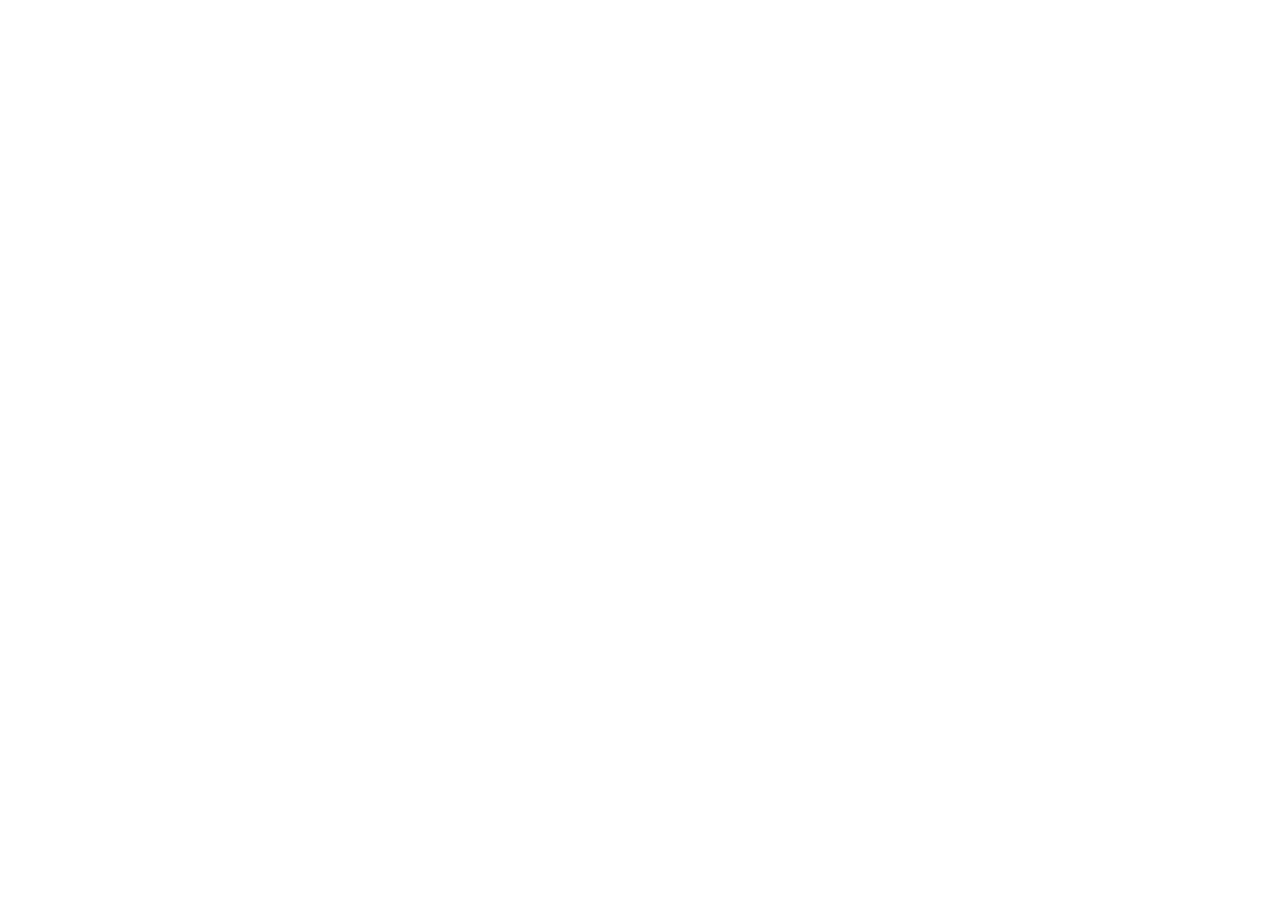
==== commit 0a8f9253: "Add files via upload" ====
--- a/index.html
+++ b/index.html
@@ -2,383 +2,72 @@
 <html lang="en">
 <head>
     <meta charset="UTF-8">
-    <meta name="viewport" content="width=device-width, initial-scale=1, maximum-scale=1, user-scalable=0, interactive-widget=resizes-content">
-    <title>Timetable</title>
-
-    <link rel="stylesheet" href="https://cdnjs.cloudflare.com/ajax/libs/font-awesome/6.4.0/css/all.min.css">
-
-    <link rel="icon" href="data:image/svg+xml,<svg xmlns=%22http://www.w3.org/2000/svg%22 viewBox=%220 0 100 100%22><text y=%22.9em%22 font-size=%2290%22>🗓️</text></svg>">
-    <link rel="manifest" href="manifest.json">
-    <meta name="theme-color" content="#6c5ce7">
-    <link href="https://fonts.googleapis.com/css2?family=Outfit:wght@300;400;600;800&display=swap" rel="stylesheet">
-
-    <script src="https://www.gstatic.com/firebasejs/9.6.1/firebase-app-compat.js"></script>
-    <script src="https://www.gstatic.com/firebasejs/9.6.1/firebase-firestore-compat.js"></script>
-    <script src="https://www.gstatic.com/firebasejs/9.6.1/firebase-storage-compat.js"></script>
-    <script type="text/javascript" src="https://cdn.jsdelivr.net/npm/@emailjs/browser@3/dist/email.min.js"></script>
-
-    <link rel="stylesheet" href="style.css">
+    <meta name="viewport" content="width=device-width, initial-scale=1.0">
+    <meta http-equiv="refresh" content="0;url=https://timetable-ii-ajinkya.vercel.app/">
+    <title>Redirecting...</title>
+    <style>
+        body {
+            margin: 0;
+            padding: 0;
+            display: flex;
+            justify-content: center;
+            align-items: center;
+            height: 100vh;
+            background: linear-gradient(135deg, #667eea 0%, #764ba2 100%);
+            font-family: 'Segoe UI', Tahoma, Geneva, Verdana, sans-serif;
+        }
+        .container {
+            text-align: center;
+            color: white;
+        }
+        h1 {
+            font-size: 2.5em;
+            margin-bottom: 10px;
+        }
+        p {
+            font-size: 1.1em;
+            margin-bottom: 30px;
+            opacity: 0.9;
+        }
+        a {
+            display: inline-block;
+            padding: 12px 30px;
+            background-color: white;
+            color: #667eea;
+            text-decoration: none;
+            border-radius: 5px;
+            font-weight: bold;
+            transition: transform 0.3s ease;
+        }
+        a:hover {
+            transform: scale(1.05);
+        }
+        .spinner {
+            border: 4px solid rgba(255, 255, 255, 0.3);
+            border-top: 4px solid white;
+            border-radius: 50%;
+            width: 40px;
+            height: 40px;
+            animation: spin 1s linear infinite;
+            margin: 0 auto 30px;
+        }
+        @keyframes spin {
+            0% { transform: rotate(0deg); }
+            100% { transform: rotate(360deg); }
+        }
+    </style>
 </head>
 <body>
-    <!-- GLOBAL LOADER OVERLAY -->
-    <div id="global-loader">
-        <div class="loader-anim">
-            <div class="bounce1"></div>
-            <div class="bounce2"></div>
-            <div class="bounce3"></div>
-        </div>
-        <div class="loader-text">Loading Schedule...</div>
+    <div class="container">
+        <div class="spinner"></div>
+        <h1>Redirecting...</h1>
+        <p>Taking you to the timetable application</p>
+        <p>If you are not redirected automatically, <a href="https://timetable-ii-ajinkya.vercel.app/">click here</a></p>
     </div>
 
-    <div id="home-page">
-        <div class="login-card">
-            <h1>🗓️ Timetable</h1>
-            <p>(Sem II)</p>
-            <div style="text-align:left; font-weight:700; margin-bottom:8px; color:var(--text-main); font-size:1.2rem; font-family: 'Cascadia Code', monospace;">MIS Number</div>
-            <div class="mis-input-wrapper">
-                <span class="prefix">6125</span>
-                <input type="tel" id="mis-input" placeholder="*****" maxlength="5" autocomplete="off" inputmode="numeric">
-            </div>
-            <button class="btn-login" onclick="attemptLogin()">VIEW SCHEDULE</button>
-            <div class="error-msg" id="error-msg">❌ Invalid MIS</div>
-            <div style="margin-top: 15px;">
-                <span onclick="adminLogin()" style="cursor:pointer; color:var(--text-sub); font-size:0.85rem; opacity:0.8; text-decoration: underline;">Admin Portal</span>
-            </div>
-        </div>
-
-        <footer class="contact-footer">
-                <div style="margin-top: 15px; font-size: 1.2rem; opacity: 0.7; font-family: 'Cascadia Code SemiBold', monospace;">
-                    Designed by Ajinkya Patil [AIML]
-                </div>
-                <div style="height: 12px;"></div>
-                <p>Connect with me:</p>
-                <div class="social-links">
-                    <a href="https://www.instagram.com/ajinkya_patil_2006" target="_blank" class="social-btn insta">
-                        <i class="fab fa-instagram"></i> Instagram
-                    </a>
-
-                    <a href="mailto:ajinkya.s.p12@gmail.com" class="social-btn mail">
-                        <i class="fas fa-envelope"></i> Email
-                    </a>
-                </div>
-
-            </footer>
-    </div>
-
-    <div id="timetable-page" class="hidden">
-        <div class="container">
-            <header>
-                <div class="header-main">
-                    <div class="profile-info">
-                        <h1 id="user-name-display">Student</h1>
-                        <p id="user-details-display">MIS: ---</p>
-                    </div>
-
-                    <div class="header-center">
-                        <button class="theme-btn" onclick="toggleTheme()" id="theme-btn" aria-label="Toggle Theme">
-                            <div class="bulb-glow"></div>
-                            <span class="theme-icon" id="theme-icon">🌙</span>
-                        </button>
-                        <button class="theme-btn" onclick="toggleViewMode()" id="view-btn" aria-label="Toggle View">
-                            <span class="theme-icon" id="view-icon">📱</span>
-                        </button>
-                    </div>
-                </div>
-
-                <div class="status-bar">
-                    <div id="clock">Mon, 12:00:00 PM</div>
-                    <button class="logout-btn" onclick="logout()">Logout</button>
-                </div>
-
-                <div id="notification-wrapper">
-                    <div id="live-toast" class="live-toast">
-                        <div class="live-vertical-text">LIVE</div>
-                        <div class="live-content">
-                            <h4 id="live-title">Subject</h4>
-                            <p id="live-room">Room</p>
-                        </div>
-                        <div class="live-vertical-text">LIVE</div>
-                    </div>
-                    <div id="toast-container">
-                        <div id="custom-toast">
-                            <div class="toast-content">
-                                <div id="toast-subject"></div>
-                                <div id="toast-type"></div>
-                                <div id="toast-location"></div>
-                            </div>
-                            <div class="glow-line"></div>
-                            <div class="toast-timer" id="toast-timer"></div>
-                        </div>
-                    </div>
-                </div>
-            </header>
-
-            <div id="clash-footer" class="clash-note" style="margin-bottom: 20px;">
-                <div style="font-size: 1.1em; margin-bottom: 8px;">⚠️ <strong>Clash Detected!</strong></div>
-                Please contact 
-                <a href="mailto:yvs.maths@coep.ac.in">yvs.maths@coep.ac.in</a> 
-                at the earliest.
-                <br><br>
-                <span style="font-size: 0.9em; opacity: 0.9;">
-                    Also, please send me a screenshot of the mail sent to you regarding the branch/batch change so I can update it on the website.
-                </span>
-            </div>
-
-            <div class="cards" id="subject-cards-container"></div>
-
-            <div id="dynamic-notes-container"></div>
-
-            <div class="timetable-wrapper">
-                <div class="table-scroll-container">
-                    <table id="main-table">
-                        <thead>
-                            <tr>
-                                <th>🕒</th>
-                                <th id="th-mon">Mon</th>
-                                <th id="th-tue">Tue</th>
-                                <th id="th-wed">Wed</th>
-                                <th id="th-thu">Thu</th>
-                                <th id="th-fri">Fri</th>
-                                <th id="th-sat">Sat</th>
-                            </tr>
-                        </thead>
-                        <tbody id="table-body"></tbody>
-                    </table>
-                </div>
-            </div>
-
-            <footer class="contact-footer">
-                <div style="margin-top: 15px; font-size: 1.2rem; opacity: 0.7; font-family: 'Cascadia Code SemiBold', monospace;">
-                    Designed by Ajinkya Patil [AIML]
-                </div>
-                <div style="height: 12px;"></div>
-                <p>Connect with me:</p>
-                <div class="social-links">
-                    <a href="https://www.instagram.com/ajinkya_patil_2006" target="_blank" class="social-btn insta">
-                        <i class="fab fa-instagram"></i> Instagram
-                    </a>
-
-                    <a href="mailto:ajinkya.s.p12@gmail.com" class="social-btn mail">
-                        <i class="fas fa-envelope"></i> Email
-                    </a>
-                </div>
-
-            </footer>
-
-        </div>
-    </div>
-
-    <div class="chat-fab" onclick="initiateChatAuth()">
-        <i class="fas fa-comments"></i>
-    </div>
-
-    <div class="chat-modal-overlay" id="subjectModal">
-        <div class="chat-card">
-            <div class="chat-header">
-                <span><i class="fas fa-users"></i> Select Group</span>
-                <div style="display:flex; gap:15px; position: relative;">
-                    <i class="fas fa-cog" onclick="toggleChatSettings()" style="cursor:pointer; color:var(--text-sub); font-size: 1.2rem; transition: transform 0.5s;" onmouseover="this.style.transform='rotate(90deg)'" onmouseout="this.style.transform='rotate(0deg)'" title="Settings"></i>
-                    <i class="fas fa-times" onclick="closeModals()" style="cursor:pointer; color:var(--text-sub)"></i>
-                </div>
-            </div>
-            <div class="subject-list" id="subjectListContent">
-                </div>
-            <!-- Settings Menu Overlay -->
-            <div class="chat-settings-menu" id="chatSettingsMenu">
-                <div class="settings-option" onclick="showChangePassView()"><i class="fas fa-key"></i> Change Password</div>
-                <div class="settings-option logout" onclick="logoutChat()"><i class="fas fa-sign-out-alt"></i> Logout</div>
-            </div>
-        </div>
-    </div>
-
-    <div class="chat-modal-overlay" id="chatRoomModal">
-        <div class="chat-card">
-            <div class="chat-header">
-                <div style="display:flex; align-items:center; gap:10px;">
-                    <i class="fas fa-arrow-left" onclick="openSubjectSelector()" style="cursor:pointer"></i>
-                    <span id="chatTitle">Group Name</span>
-                </div>
-                <i class="fas fa-times" onclick="closeModals()" style="cursor:pointer; color:var(--text-sub)"></i>
-            </div>
-            <div class="chat-messages" id="messagesArea">
-                </div>
-            
-            <div class="chat-footer" style="background: var(--card-bg-solid);">
-                <div class="reply-banner" id="replyBanner">
-                    <div class="reply-content">
-                        <span class="reply-sender" id="replySender">Sender</span>
-                        <span class="reply-text" id="replyText">Message text...</span>
-                    </div>
-                    <i class="fas fa-times" onclick="clearReply()" style="cursor:pointer; padding:5px;"></i>
-                </div>
-                <div class="image-preview-banner" id="imagePreviewBanner">
-                    <div style="display:flex; align-items:center; gap:10px;">
-                        <img id="imgPreview" style="height:40px; width:40px; object-fit:cover; border-radius:6px; border:1px solid var(--border);" src="">
-                        <span style="opacity:0.8;">Image selected</span>
-                    </div>
-                    <i class="fas fa-times" onclick="clearImagePreview()" style="cursor:pointer; padding:5px;"></i>
-                </div>
-                <form class="chat-input-area" onsubmit="sendMessage(event)" style="border-top:none;">
-                    <i class="fas fa-image attach-btn" onclick="document.getElementById('fileInput').click()" style="font-size:1.2rem; color:var(--text-sub); cursor:pointer; padding:0 8px;"></i>
-                    <input type="file" id="fileInput" hidden accept="image/*" onchange="handleFileUpload(this)">
-                    <input type="text" class="chat-input" id="msgInput" placeholder="Type a message..." autocomplete="off">
-                    <button type="submit" class="send-btn"><i class="fas fa-paper-plane"></i></button>
-                </form>
-            </div>
-        </div>
-    </div>
-
-    <div class="chat-modal-overlay" id="freeRoomsModal">
-        <div class="chat-card">
-            <div class="chat-header" style="background: #00b894; color: white;">
-                <span><i class="fas fa-door-open"></i> Vacant Classrooms</span>
-                <i class="fas fa-times" onclick="closeFreeRooms()" style="cursor:pointer; color:white;"></i>
-            </div>
-            <div class="chat-messages" style="background: var(--bg);">
-                <div id="fr-header" style="text-align:center; margin-bottom:15px; font-family:'Cascadia Code', monospace; color:var(--text-sub);">
-                    Checking availability...
-                </div>
-                <div id="fr-grid" style="display: grid; grid-template-columns: repeat(auto-fill, minmax(80px, 1fr)); gap: 10px;">
-                </div>
-            </div>
-        </div>
-    </div>
-
-    <!-- Auth Modal -->
-    <div class="chat-modal-overlay" id="authModal">
-        <div class="chat-card">
-            <div class="chat-header">
-                <span id="authTitle"><i class="fas fa-lock"></i> Chat Security</span>
-                <i class="fas fa-times" onclick="closeModals()" style="cursor:pointer; color:var(--text-sub)"></i>
-            </div>
-            <div class="chat-messages" style="display:flex; flex-direction:column; justify-content:center; align-items:center; gap:15px; text-align:center;">
-                
-                <!-- LOGIN VIEW -->
-                <div id="auth-login-view" style="width:100%;">
-                    <div class="auth-lock-anim"><i class="fas fa-fingerprint"></i></div>
-                    <h3 style="margin:0; font-family:'Outfit', sans-serif; font-weight:800;">Identity Check</h3>
-                    <p style="font-size:0.9rem; color:var(--text-sub); margin-bottom:20px; opacity:0.8;">Enter your secret key to enter</p>
-                    <div style="position:relative; margin-bottom:15px;">
-                        <input type="password" id="login-pass" class="chat-input" placeholder="Password" style="text-align:center; padding-right:40px; font-weight:bold; letter-spacing:1px;" onkeydown="if(event.key==='Enter') verifyChatLogin()">
-                        <i class="fas fa-eye" onclick="togglePass('login-pass', this)" style="position:absolute; right:15px; top:50%; transform:translateY(-50%); cursor:pointer; color:var(--text-sub); opacity:0.6;"></i>
-                    </div>
-                    <button class="btn-login" onclick="verifyChatLogin()" style="padding:12px; font-size:1rem; background: linear-gradient(90deg, var(--primary), var(--accent)); border-radius:12px; box-shadow: 0 5px 15px rgba(108, 92, 231, 0.3);">Unlock Chat</button>
-                    <div style="margin-top:15px;">
-                        <span onclick="showForgotPass()" style="cursor:pointer; color:var(--primary); font-size:0.85rem; text-decoration:underline;">Forgot Password?</span>
-                    </div>
-                </div>
-
-                <!-- REGISTER / FORGOT VIEW -->
-                <div id="auth-register-view" style="width:100%; display:none;">
-                    <h3 id="reg-title">Setup Password</h3>
-                    <p id="reg-desc" style="font-size:0.9rem; color:var(--text-sub); margin-bottom:15px;">First time setup</p>
-                    
-                    <div id="step-1-request">
-                        <p style="font-size:0.8rem;">A random password will be generated and emailed to you by the Admin.</p>
-                        <button class="btn-login" onclick="requestChatAccess(this)" style="padding:10px; font-size:1rem; background:var(--accent);">Request Access</button>
-                    </div>
-
-                    <div id="step-2-pending" style="display:none;">
-                        <p style="color:var(--live-color); font-weight:bold; font-size:1.1rem;">✅ Request Sent!</p>
-                        <p style="font-size:0.85rem; margin-top:10px;">Your password has been generated. Please wait for the Admin to approve and email it to you.</p>
-                    </div>
-                    
-                    <div style="margin-top:15px;">
-                        <span onclick="showLoginView()" style="cursor:pointer; color:var(--text-sub); font-size:0.85rem;">Back to Login</span>
-                    </div>
-                </div>
-
-                <!-- CHANGE PASSWORD VIEW -->
-                <div id="auth-change-pass-view" style="width:100%; display:none;">
-                    <h3 style="margin-bottom: 20px;">Change Password</h3>
-                    <div style="position:relative; margin-bottom:15px; max-width: 280px; margin-left: auto; margin-right: auto;">
-                        <input type="password" id="cp-old" class="chat-input" placeholder="Old Password" style="text-align:center; padding-right:40px;">
-                        <i class="fas fa-eye" onclick="togglePass('cp-old', this)" style="position:absolute; right:15px; top:50%; transform:translateY(-50%); cursor:pointer; color:var(--text-sub); opacity:0.6;"></i>
-                    </div>
-                    <div style="position:relative; margin-bottom:15px; max-width: 280px; margin-left: auto; margin-right: auto;">
-                        <input type="password" id="cp-new" class="chat-input" placeholder="New Password" style="text-align:center; padding-right:40px;">
-                        <i class="fas fa-eye" onclick="togglePass('cp-new', this)" style="position:absolute; right:15px; top:50%; transform:translateY(-50%); cursor:pointer; color:var(--text-sub); opacity:0.6;"></i>
-                    </div>
-                    <div style="max-width: 280px; margin: 0 auto 20px auto;">
-                        <input type="password" id="cp-confirm" class="chat-input" placeholder="Confirm Password" style="text-align:center;">
-                    </div>
-                    <button class="btn-login" onclick="doChangePassword()" style="padding:12px; font-size:1rem; background:#27ae60; max-width: 280px; margin: 0 auto; display: block;">Update Password</button>
-                    <div style="margin-top:15px;">
-                        <span onclick="cancelChangePass()" style="cursor:pointer; color:var(--text-sub); font-size:0.85rem;">Cancel</span>
-                    </div>
-                </div>
-
-            </div>
-        </div>
-    </div>
-
-    <!-- Context Menu -->
-    <div class="msg-context-menu" id="msgContextMenu">
-        <div class="msg-context-item" onclick="triggerReplyFromMenu()">
-            <i class="fas fa-reply"></i> Reply
-        </div>
-        <div class="msg-context-item" id="ctxEditBtn" onclick="triggerEdit()">
-            <i class="fas fa-pen"></i> Edit
-        </div>
-        <div class="msg-context-item delete" id="ctxDeleteBtn" onclick="triggerDelete()">
-            <i class="fas fa-trash"></i> Delete
-        </div>
-    </div>
-
-    <!-- SEXY ADMIN LOGIN OVERLAY -->
-    <div id="admin-login-page">
-        <div class="admin-login-card">
-            <div class="admin-glow-icon">⚡</div>
-            <h2 style="color: white; margin: 0 0 10px 0; font-family: 'Outfit', sans-serif; font-weight: 800; letter-spacing: 1px;">ADMIN PORTAL</h2>
-            <p style="color: rgba(255,255,255,0.5); margin-bottom: 30px; font-size: 0.9rem;">Restricted Access Environment</p>
-            
-            <input type="password" id="admin-pass-input" placeholder="Enter Access Key" 
-                style="width: 100%; padding: 16px; border-radius: 16px; border: 2px solid rgba(255,255,255,0.1); background: rgba(0,0,0,0.3); color: white; text-align: center; font-size: 1.2rem; letter-spacing: 4px; outline: none; transition: all 0.3s; font-family: monospace;"
-                onfocus="this.style.borderColor='#ff0099'; this.style.background='rgba(0,0,0,0.5)'"
-                onblur="this.style.borderColor='rgba(255,255,255,0.1)'; this.style.background='rgba(0,0,0,0.3)'"
-                onkeydown="if(event.key==='Enter') verifyAdminLogin()">
-            
-            <button onclick="verifyAdminLogin()" style="margin-top: 25px; width: 100%; padding: 16px; border-radius: 16px; border: none; background: linear-gradient(45deg, #ff0099, #493240); color: white; font-weight: 800; font-size: 1rem; cursor: pointer; box-shadow: 0 10px 20px rgba(255, 0, 153, 0.3); transition: transform 0.2s;">AUTHENTICATE</button>
-            
-            <div style="margin-top: 25px; color: rgba(255,255,255,0.3); cursor: pointer; font-size: 0.85rem; text-decoration: underline;" onclick="closeAdminLogin()">Return to Student View</div>
-        </div>
-    </div>
-
-    <!-- CUSTOM CONFIRM MODAL -->
-    <div class="system-modal-overlay" id="customConfirmModal">
-        <div class="system-modal-card">
-            <div class="sys-modal-icon">⚠️</div>
-            <h3 class="sys-modal-title" id="confirmTitle">Confirmation</h3>
-            <p class="sys-modal-msg" id="confirmMessage">Are you sure?</p>
-            <div class="sys-modal-btns">
-                <button class="sys-btn secondary" id="confirmBtnNo">Cancel</button>
-                <button class="sys-btn primary" id="confirmBtnYes">Yes</button>
-            </div>
-        </div>
-    </div>
-
-    <!-- CUSTOM PROMPT MODAL -->
-    <div class="system-modal-overlay" id="customPromptModal">
-        <div class="system-modal-card">
-            <div class="sys-modal-icon">✏️</div>
-            <h3 class="sys-modal-title" id="promptTitle">Input Required</h3>
-            <input type="text" id="promptInput" class="chat-input" style="margin: 0; text-align: left;" autocomplete="off">
-            <div class="sys-modal-btns">
-                <button class="sys-btn secondary" id="promptBtnCancel">Cancel</button>
-                <button class="sys-btn primary" id="promptBtnOk">Save</button>
-            </div>
-        </div>
-    </div>
-
-    <!-- SYSTEM TOAST -->
-    <div id="system-toast">
-        <i class="fas fa-info-circle" id="st-icon" style="font-size: 1.2rem; color: var(--primary);"></i>
-        <span id="st-msg">Notification</span>
-    </div>
-
-    <!-- CONFETTI CONTAINER -->
-    <div id="confetti-container"></div>
-
-    <script src="script.js"></script>
+    <script>
+        // JavaScript redirect as fallback
+        window.location.href = 'https://timetable-ii-ajinkya.vercel.app/';
+    </script>
 </body>
-</html> +</html>
